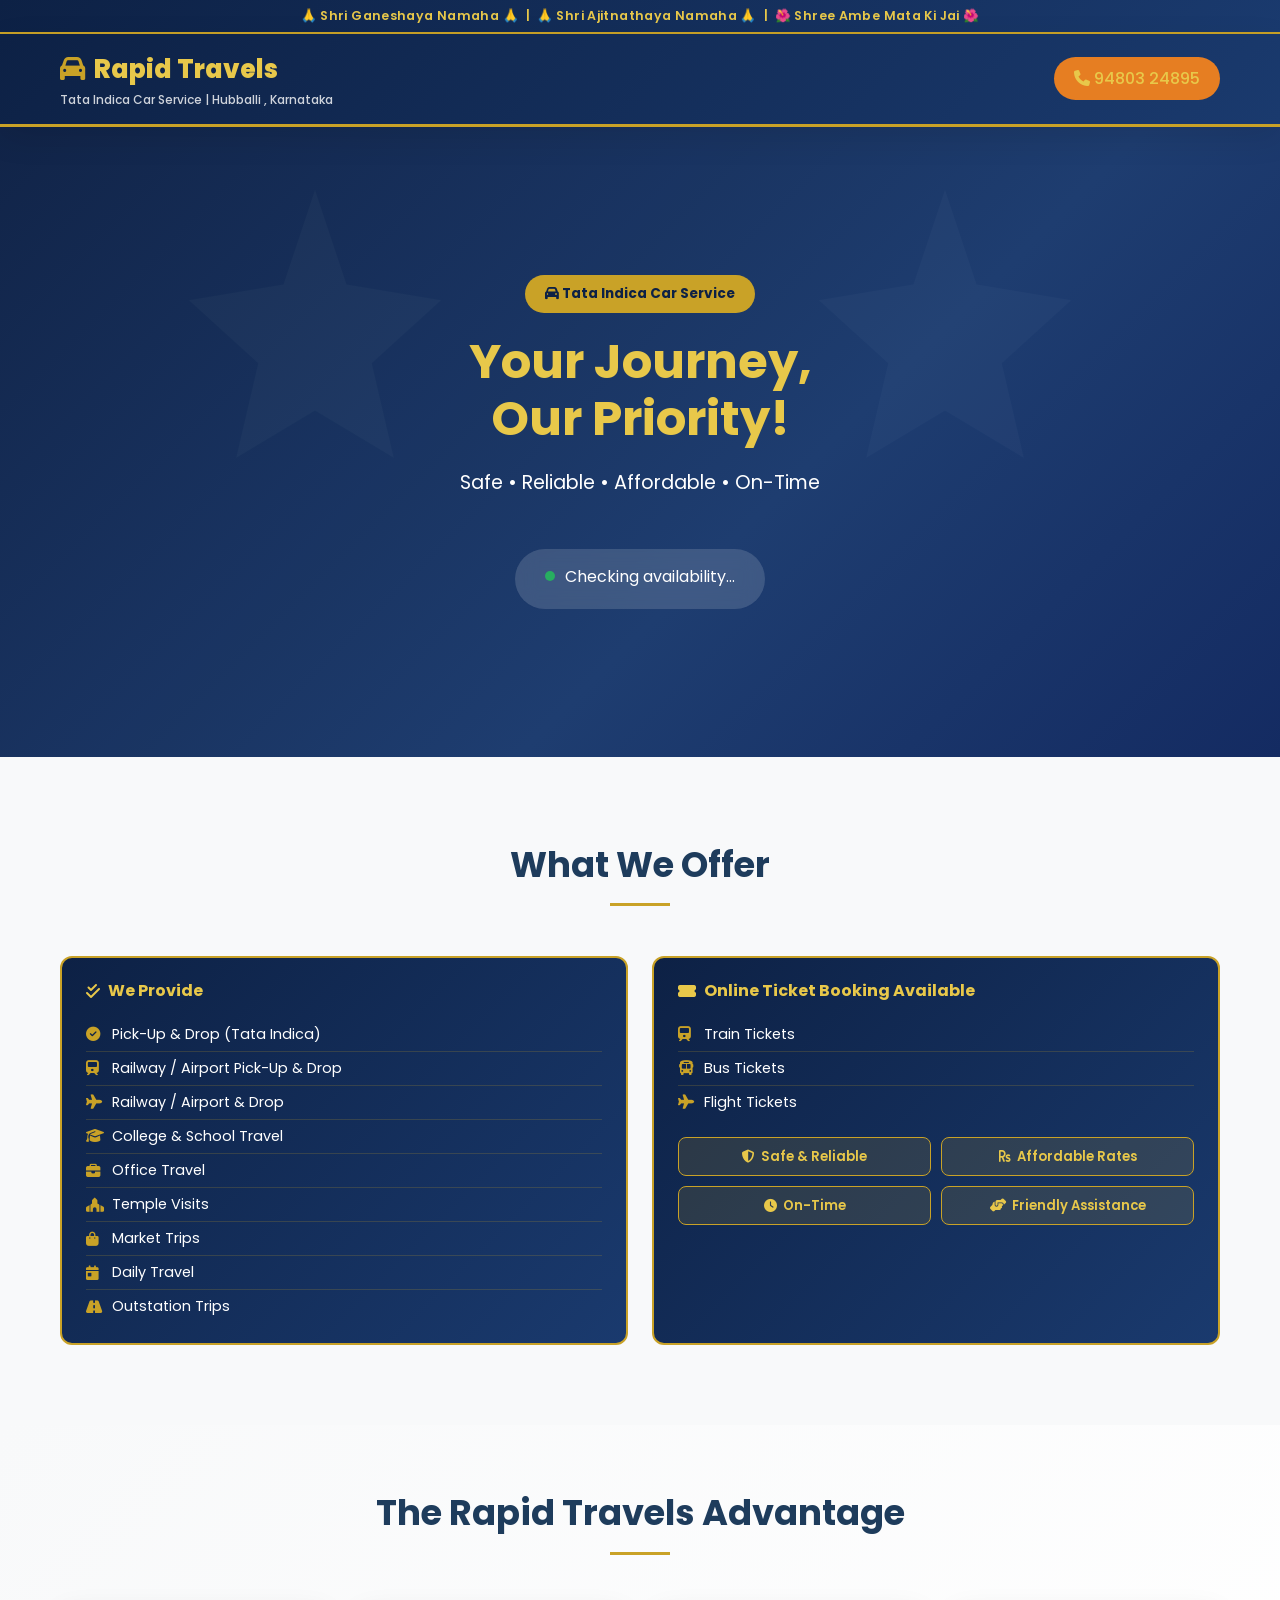
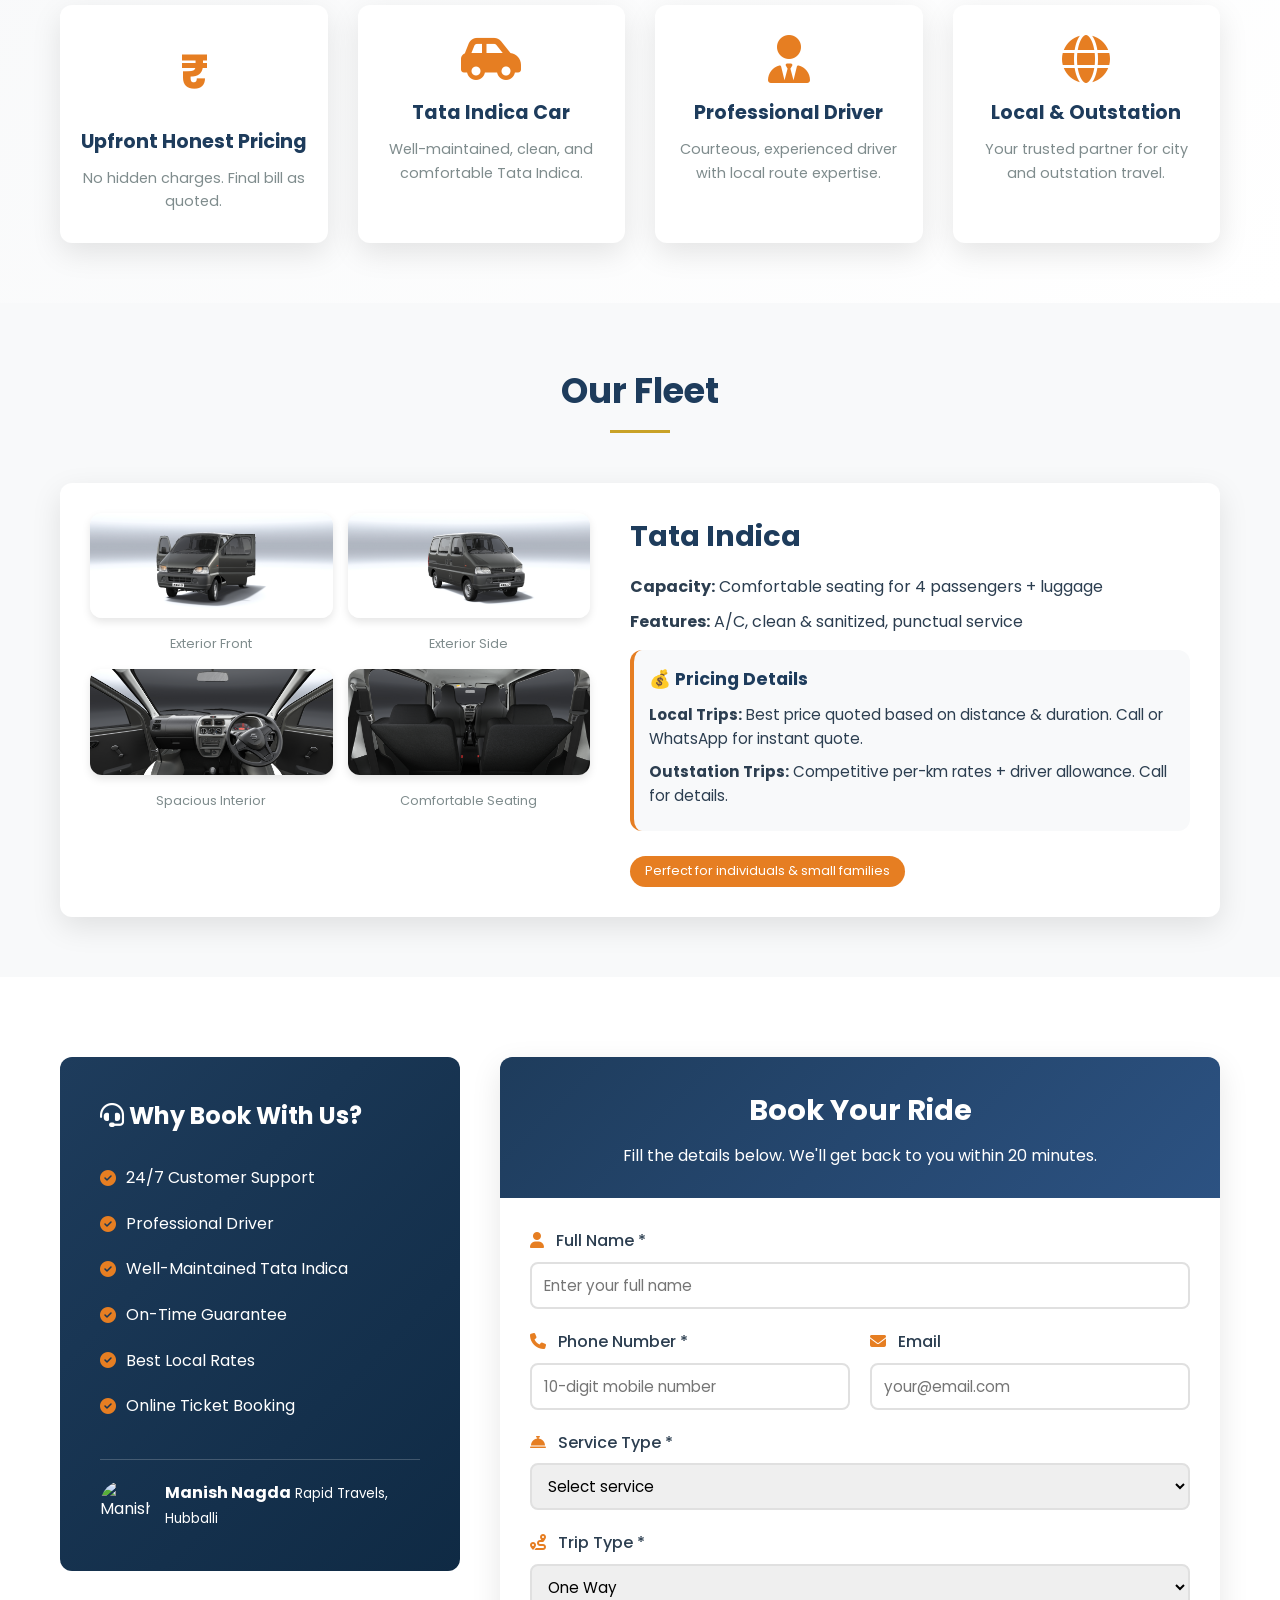
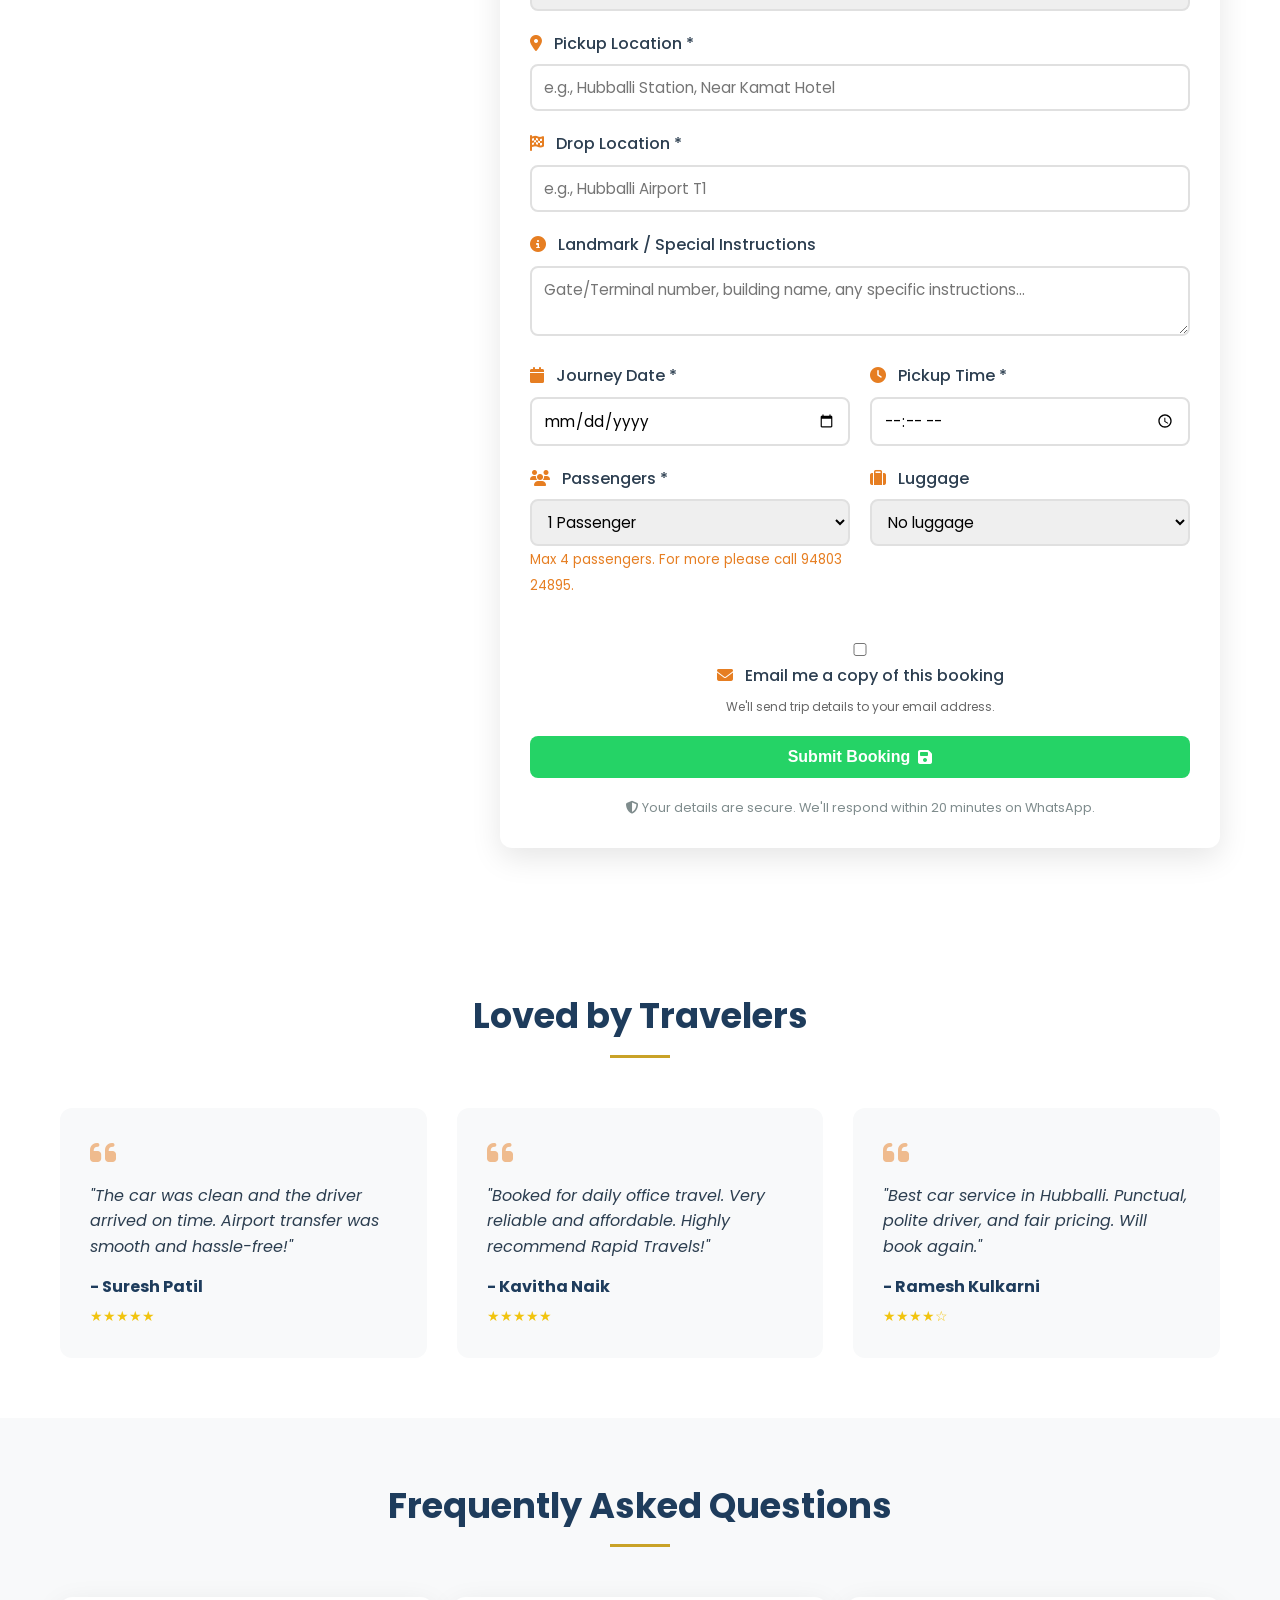
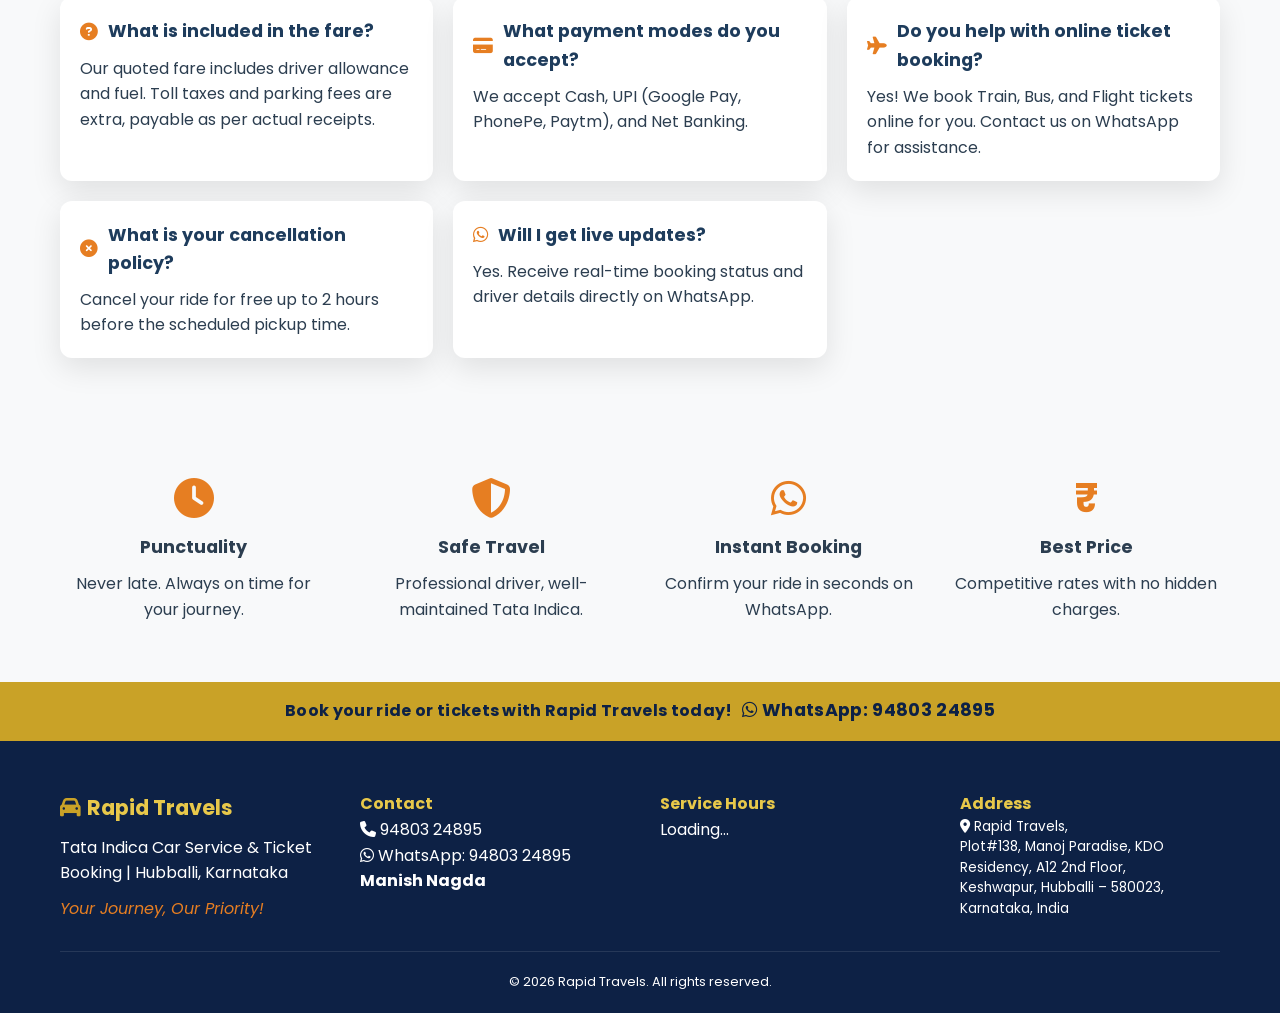
==== index.html @ 3f3bfe45 "Update index.html" ====
<!DOCTYPE html>
<html lang="en">
<head>
    <meta charset="UTF-8">
    <meta name="viewport" content="width=device-width, initial-scale=1.0, user-scalable=yes">
    <title>Rapid Travels | Tata Indica Car Service & Ticket Booking – Hubballi</title>

    <!-- Open Graph / Social Share -->
    <meta property="og:title" content="Rapid Travels | Tata Indica Car Service & Ticket Booking – Hubballi">
    <meta property="og:description" content="Your Journey, Our Priority! Reliable Tata Indica car service for airport, railway, outstation & daily travel in Hubballi, Karnataka.">
    <meta property="og:image" content="Rapid-Travels.jpg">
    <meta property="og:type" content="website">
    <meta name="twitter:card" content="summary_large_image">
    <meta name="twitter:title" content="Rapid Travels | Tata Indica Car Service – Hubballi">
    <meta name="twitter:description" content="Your Journey, Our Priority! Reliable Tata Indica car service in Hubballi.">

    <link rel="icon" type="image/x-icon" href="favicon.ico">
    <link rel="stylesheet" href="style.css">
    <link href="https://fonts.googleapis.com/css2?family=Poppins:wght@300;400;500;600;700;800&display=swap" rel="stylesheet">
    <link rel="stylesheet" href="https://cdnjs.cloudflare.com/ajax/libs/font-awesome/6.4.0/css/all.min.css">

    <style>
        /* ── Rapid Travels brand overrides ── */
        :root {
            --gold: #c9a227;
            --gold-light: #e8c84a;
            --navy: #0d2145;
            --navy-mid: #1a3a6e;
            --white: #ffffff;
        }

        /* Blessing banner */
        .blessing-banner {
            background: linear-gradient(135deg, var(--navy) 0%, var(--navy-mid) 100%);
            color: var(--gold-light);
            text-align: center;
            padding: 6px 12px;
            font-size: 0.78rem;
            font-weight: 600;
            letter-spacing: 0.03em;
            border-bottom: 2px solid var(--gold);
        }

        /* Navbar */
        .navbar {
            background: linear-gradient(135deg, var(--navy) 0%, var(--navy-mid) 100%);
            border-bottom: 3px solid var(--gold);
        }
        .nav-brand h1 { color: var(--gold-light); font-size: 1.6rem; font-weight: 800; }
        .nav-brand .tagline { color: rgba(255,255,255,0.8); font-size: 0.75rem; }
        .nav-phone { color: var(--gold-light) !important; }

        /* Hero */
        .hero { background: linear-gradient(135deg, var(--navy) 0%, var(--navy-mid) 60%, #102860 100%); }
        .hero h1 { color: var(--gold-light); }
        .hero-badge { background: var(--gold); color: var(--navy); font-weight: 700; }

        /* Section titles */
        .section-title::after { background: var(--gold); }

        /* Services two-column info box */
        .services-info-box {
            display: grid;
            grid-template-columns: 1fr 1fr;
            gap: 24px;
            margin-top: 24px;
        }
        @media (max-width: 640px) { .services-info-box { grid-template-columns: 1fr; } }

        .info-panel {
            background: linear-gradient(135deg, var(--navy) 0%, var(--navy-mid) 100%);
            border: 2px solid var(--gold);
            border-radius: 12px;
            padding: 20px 24px;
            color: var(--white);
        }
        .info-panel h3 {
            color: var(--gold-light);
            font-size: 1rem;
            font-weight: 700;
            margin-bottom: 14px;
            display: flex;
            align-items: center;
            gap: 8px;
        }
        .info-panel ul { list-style: none; padding: 0; margin: 0; }
        .info-panel ul li {
            display: flex;
            align-items: center;
            gap: 8px;
            padding: 5px 0;
            font-size: 0.9rem;
            border-bottom: 1px solid rgba(201,162,39,0.2);
        }
        .info-panel ul li:last-child { border-bottom: none; }
        .info-panel ul li i { color: var(--gold); width: 18px; flex-shrink: 0; }

        /* Trust badges */
        .trust-badges {
            display: grid;
            grid-template-columns: repeat(2, 1fr);
            gap: 10px;
            margin-top: 14px;
        }
        .trust-badge {
            background: rgba(201,162,39,0.15);
            border: 1px solid var(--gold);
            border-radius: 8px;
            padding: 8px 10px;
            font-size: 0.82rem;
            font-weight: 600;
            color: var(--gold-light);
            text-align: center;
            display: flex;
            align-items: center;
            justify-content: center;
            gap: 6px;
        }

        /* Call-to-action strip */
        .cta-strip {
            background: var(--gold);
            color: var(--navy);
            text-align: center;
            padding: 14px 20px;
            font-size: 1rem;
            font-weight: 700;
            letter-spacing: 0.02em;
        }
        .cta-strip a { color: var(--navy); text-decoration: none; font-size: 1.1rem; }

        /* Footer brand */
        .footer { background: var(--navy); border-top: 3px solid var(--gold); }
        .footer-brand h3, .footer-contact h4, .footer-hours h4, .footer-address h4 { color: var(--gold-light); }
    </style>
</head>
<body>

<div id="loadingOverlay" class="loading-overlay"><div class="spinner"></div><p>Loading...</p></div>

<!-- Blessing Banner -->
<div class="blessing-banner">
    🙏 Shri Ganeshaya Namaha 🙏 &nbsp;|&nbsp; 🙏 Shri Ajitnathaya Namaha 🙏 &nbsp;|&nbsp; 🌺 Shree Ambe Mata Ki Jai 🌺
</div>

<nav class="navbar">
    <div class="container">
        <div class="nav-brand">
            <h1><i class="fas fa-car" style="color:var(--gold);margin-right:8px;"></i>Rapid Travels</h1>
            <span class="tagline">Tata Indica Car Service | Hubballi , Karnataka</span>
        </div>
        <div class="nav-contact">
            <a href="tel:+919480324895" class="nav-phone"><i class="fas fa-phone"></i> 94803 24895</a>
        </div>
    </div>
</nav>

<section class="hero">
    <div class="hero-overlay"></div>
    <div class="container hero-content">
        <div class="hero-badge animate-fade-down"><i class="fas fa-car"></i> Tata Indica Car Service</div>
        <h1 class="animate-fade-up">Your Journey,<br>Our Priority!</h1>
        <p class="animate-fade-up delay-1">Safe &bull; Reliable &bull; Affordable &bull; On-Time</p>
        <div class="status-card animate-fade-up delay-2" id="statusCard">
            <div class="status-indicator"><span class="status-dot" id="statusDot"></span><span id="statusText">Checking availability...</span></div>
            <div id="hoursText" class="hours-text"></div>
        </div>
    </div>
</section>

<!-- Services & Online Ticket Booking -->
<section class="services">
    <div class="container">
        <h2 class="section-title">What We Offer</h2>
        <div class="services-info-box">

            <!-- Left: We Provide -->
            <div class="info-panel">
                <h3><i class="fas fa-check-double"></i> We Provide</h3>
                <ul>
                    <li><i class="fas fa-check-circle"></i> Pick-Up &amp; Drop (Tata Indica)</li>
                    <li><i class="fas fa-train"></i> Railway / Airport Pick-Up &amp; Drop</li>
                    <li><i class="fas fa-plane"></i> Railway / Airport &amp; Drop</li>
                    <li><i class="fas fa-graduation-cap"></i> College &amp; School Travel</li>
                    <li><i class="fas fa-briefcase"></i> Office Travel</li>
                    <li><i class="fas fa-place-of-worship"></i> Temple Visits</li>
                    <li><i class="fas fa-shopping-bag"></i> Market Trips</li>
                    <li><i class="fas fa-calendar-day"></i> Daily Travel</li>
                    <li><i class="fas fa-road"></i> Outstation Trips</li>
                </ul>
            </div>

            <!-- Right: Online Ticket Booking + Trust Badges -->
            <div class="info-panel">
                <h3><i class="fas fa-ticket-alt"></i> Online Ticket Booking Available</h3>
                <ul>
                    <li><i class="fas fa-train"></i> Train Tickets</li>
                    <li><i class="fas fa-bus"></i> Bus Tickets</li>
                    <li><i class="fas fa-plane"></i> Flight Tickets</li>
                </ul>
                <div class="trust-badges" style="margin-top:18px;">
                    <div class="trust-badge"><i class="fas fa-shield-alt"></i> Safe &amp; Reliable</div>
                    <div class="trust-badge"><i class="fas fa-rupee-sign"></i> Affordable Rates</div>
                    <div class="trust-badge"><i class="fas fa-clock"></i> On-Time</div>
                    <div class="trust-badge"><i class="fas fa-hands-helping"></i> Friendly Assistance</div>
                </div>
            </div>

        </div>
    </div>
</section>

<!-- The Rapid Travels Advantage -->
<section class="advantage">
    <div class="container">
        <h2 class="section-title">The Rapid Travels Advantage</h2>
        <div class="advantage-grid">
            <div class="advantage-card">
                <div class="rupee-symbol">₹</div>
                <h3>Upfront Honest Pricing</h3>
                <p>No hidden charges. Final bill as quoted.</p>
            </div>
            <div class="advantage-card">
                <i class="fas fa-car-side"></i>
                <h3>Tata Indica Car</h3>
                <p>Well-maintained, clean, and comfortable Tata Indica.</p>
            </div>
            <div class="advantage-card">
                <i class="fas fa-user-tie"></i>
                <h3>Professional Driver</h3>
                <p>Courteous, experienced driver with local route expertise.</p>
            </div>
            <div class="advantage-card">
                <i class="fas fa-globe"></i>
                <h3>Local &amp; Outstation</h3>
                <p>Your trusted partner for city and outstation travel.</p>
            </div>
        </div>
    </div>
</section>

<!-- Fleet Section -->
<section class="fleet">
    <div class="container">
        <h2 class="section-title">Our Fleet</h2>
        <div class="fleet-card">
            <div class="fleet-gallery">
                <div class="gallery-item"><img src="assets/images/exterior.jpeg" alt="Tata Indica Exterior Front" loading="lazy"><p class="image-caption">Exterior Front</p></div>
                <div class="gallery-item"><img src="assets/images/exterior-1.jpeg" alt="Tata Indica Exterior Side" loading="lazy"><p class="image-caption">Exterior Side</p></div>
                <div class="gallery-item"><img src="assets/images/interior.jpeg" alt="Spacious Interior" loading="lazy"><p class="image-caption">Spacious Interior</p></div>
                <div class="gallery-item"><img src="assets/images/interior-1.jpeg" alt="Comfortable Seating" loading="lazy"><p class="image-caption">Comfortable Seating</p></div>
            </div>
            <div class="fleet-details">
                <h3>Tata Indica</h3>
                <p><strong>Capacity:</strong> Comfortable seating for 4 passengers + luggage</p>
                <p><strong>Features:</strong> A/C, clean &amp; sanitized, punctual service</p>
                <div class="pricing-box">
                    <h4>💰 Pricing Details</h4>
                    <p><strong>Local Trips:</strong> Best price quoted based on distance &amp; duration. Call or WhatsApp for instant quote.</p>
                    <p><strong>Outstation Trips:</strong> Competitive per-km rates + driver allowance. Call for details.</p>
                </div>
                <div class="fleet-badge">Perfect for individuals &amp; small families</div>
            </div>
        </div>
    </div>
</section>

<!-- Booking Section -->
<section class="booking" id="booking">
    <div class="container">
        <div class="booking-wrapper">
            <!-- LEFT COLUMN: Info Card -->
            <div class="booking-info">
                <div class="info-card">
                    <h3><i class="fas fa-headset"></i> Why Book With Us?</h3>
                    <ul>
                        <li><i class="fas fa-check-circle"></i> 24/7 Customer Support</li>
                        <li><i class="fas fa-check-circle"></i> Professional Driver</li>
                        <li><i class="fas fa-check-circle"></i> Well-Maintained Tata Indica</li>
                        <li><i class="fas fa-check-circle"></i> On-Time Guarantee</li>
                        <li><i class="fas fa-check-circle"></i> Best Local Rates</li>
                        <li><i class="fas fa-check-circle"></i> Online Ticket Booking</li>
                    </ul>
                    <div class="ceo-info">
                        <img src="https://ui-avatars.com/api/?background=0d2145&color=c9a227&name=Manish+Nagda" alt="Manish Nagda" class="ceo-avatar">
                        <div>
                            <strong>Manish Nagda</strong>
                            <small>Rapid Travels, Hubballi</small>
                        </div>
                    </div>
                </div>
            </div>

            <!-- RIGHT COLUMN: Booking Form -->
            <div class="booking-form-container">
                <div class="form-header">
                    <h2>Book Your Ride</h2>
                    <p>Fill the details below. We'll get back to you within 20 minutes.</p>
                </div>
                <form id="bookingForm" class="booking-form">
                    <div style="display:none;"><label for="website">Website</label><input type="text" id="website" name="website" value=""></div>

                    <div class="form-group"><label><i class="fas fa-user"></i> Full Name *</label><input type="text" id="fullName" required placeholder="Enter your full name"></div>
                    <div class="form-row">
                        <div class="form-group"><label><i class="fas fa-phone"></i> Phone Number *</label><input type="tel" id="phone" required placeholder="10-digit mobile number" pattern="[0-9]{10}"></div>
                        <div class="form-group"><label><i class="fas fa-envelope"></i> Email</label><input type="email" id="email" placeholder="your@email.com"></div>
                    </div>
                    <div class="form-group"><label><i class="fas fa-concierge-bell"></i> Service Type *</label>
                        <select id="serviceType" required>
                            <option value="">Select service</option>
                            <option value="Pick-Up & Drop">Pick-Up &amp; Drop</option>
                            <option value="Railway/Airport Pick-Up & Drop">Railway / Airport Pick-Up &amp; Drop</option>
                            <option value="College & School Travel">College &amp; School Travel</option>
                            <option value="Office Travel">Office Travel</option>
                            <option value="Temple Visit">Temple Visit</option>
                            <option value="Market Trip">Market Trip</option>
                            <option value="Daily Travel">Daily Travel</option>
                            <option value="Outstation Trip">Outstation Trip</option>
                            <option value="Train Ticket Booking">Train Ticket Booking</option>
                            <option value="Bus Ticket Booking">Bus Ticket Booking</option>
                            <option value="Flight Ticket Booking">Flight Ticket Booking</option>
                        </select>
                    </div>
                    <div class="form-group"><label><i class="fas fa-route"></i> Trip Type *</label>
                        <select id="tripType" required>
                            <option value="oneway">One Way</option>
                            <option value="roundtrip">Round Trip (Return)</option>
                            <option value="multistop">Multi-Stop / Break Journey</option>
                        </select>
                    </div>
                    <div class="form-group"><label><i class="fas fa-map-marker-alt"></i> Pickup Location *</label><input type="text" id="pickup" required placeholder="e.g., Hubballi Station, Near Kamat Hotel"></div>
                    <div class="form-group"><label><i class="fas fa-flag-checkered"></i> <span id="dropLabel">Drop Location *</span></label><input type="text" id="drop" required placeholder="e.g., Hubballi Airport T1"></div>
                    <div id="roundTripFields" style="display:none;">
                        <div class="form-row">
                            <div class="form-group"><label><i class="fas fa-calendar-alt"></i> Return Date *</label><input type="date" id="returnDate"></div>
                            <div class="form-group"><label><i class="fas fa-clock"></i> Return Pickup Time *</label><input type="time" id="returnTime"></div>
                        </div>
                        <div class="form-group"><label><i class="fas fa-map-marker-alt"></i> Return Drop Location (if different)</label><input type="text" id="returnDrop" placeholder="Leave blank if same as original pickup"></div>
                    </div>
                    <div id="multiStopFields" style="display:none;">
                        <div id="stopsContainer">
                            <div class="stop-entry">
                                <div class="form-row">
                                    <div class="form-group"><label>Stop 1 Location</label><input type="text" class="stop-location" placeholder="e.g., Dharwad"></div>
                                    <div class="form-group"><label>Halt (minutes)</label><input type="number" class="stop-halt" placeholder="30" min="0" step="10"></div>
                                </div>
                            </div>
                        </div>
                        <button type="button" id="addStopBtn" class="add-stop-btn"><i class="fas fa-plus"></i> Add another stop (max 3)</button>
                        <small class="form-note">You can add up to 3 intermediate stops.</small>
                    </div>
                    <div class="form-group"><label><i class="fas fa-info-circle"></i> Landmark / Special Instructions</label><textarea id="landmark" rows="2" placeholder="Gate/Terminal number, building name, any specific instructions..."></textarea></div>
                    <div class="form-row">
                        <div class="form-group"><label><i class="fas fa-calendar"></i> Journey Date *</label><input type="date" id="journeyDate" required></div>
                        <div class="form-group"><label><i class="fas fa-clock"></i> Pickup Time *</label><input type="time" id="pickupTime" required></div>
                    </div>
                    <div class="form-row">
                        <div class="form-group">
                            <label><i class="fas fa-users"></i> Passengers *</label>
                            <select id="passengers" required>
                                <option value="1">1 Passenger</option>
                                <option value="2">2 Passengers</option>
                                <option value="3">3 Passengers</option>
                                <option value="4">4 Passengers</option>
                            </select>
                            <small style="color:#e67e22;">Max 4 passengers. For more please call 94803 24895.</small>
                        </div>
                        <div class="form-group">
                            <label><i class="fas fa-suitcase"></i> Luggage</label>
                            <select id="luggage">
                                <option value="None">No luggage</option>
                                <option value="1-2 small bags">1-2 small bags</option>
                                <option value="3-4 bags">3-4 bags</option>
                                <option value="Heavy luggage">Heavy luggage (inform)</option>
                            </select>
                        </div>
                    </div>
                    <div class="form-group checkbox-group">
                        <label class="checkbox-label"><input type="checkbox" id="emailCopy"> <span><i class="fas fa-envelope"></i> Email me a copy of this booking</span></label>
                        <small>We'll send trip details to your email address.</small>
                    </div>
                    <button type="submit" class="submit-btn" id="submitBtn"><span class="btn-text">Submit Booking</span><i class="fas fa-save"></i></button>
                    <p class="form-note"><i class="fas fa-shield-alt"></i> Your details are secure. We'll respond within 20 minutes on WhatsApp.</p>
                </form>
            </div>
        </div>
    </div>
</section>

<section class="testimonials">
    <div class="container">
        <h2 class="section-title">Loved by Travelers</h2>
        <div class="testimonials-grid">
            <div class="testimonial-card"><i class="fas fa-quote-left"></i><p>"The car was clean and the driver arrived on time. Airport transfer was smooth and hassle-free!"</p><h4>- Suresh Patil</h4><div class="rating">★★★★★</div></div>
            <div class="testimonial-card"><i class="fas fa-quote-left"></i><p>"Booked for daily office travel. Very reliable and affordable. Highly recommend Rapid Travels!"</p><h4>- Kavitha Naik</h4><div class="rating">★★★★★</div></div>
            <div class="testimonial-card"><i class="fas fa-quote-left"></i><p>"Best car service in Hubballi. Punctual, polite driver, and fair pricing. Will book again."</p><h4>- Ramesh Kulkarni</h4><div class="rating">★★★★☆</div></div>
        </div>
    </div>
</section>

<section class="faq">
    <div class="container">
        <h2 class="section-title">Frequently Asked Questions</h2>
        <div class="faq-grid">
            <div class="faq-item"><h3><i class="fas fa-question-circle"></i> What is included in the fare?</h3><p>Our quoted fare includes driver allowance and fuel. Toll taxes and parking fees are extra, payable as per actual receipts.</p></div>
            <div class="faq-item"><h3><i class="fas fa-credit-card"></i> What payment modes do you accept?</h3><p>We accept Cash, UPI (Google Pay, PhonePe, Paytm), and Net Banking.</p></div>
            <div class="faq-item"><h3><i class="fas fa-plane"></i> Do you help with online ticket booking?</h3><p>Yes! We book Train, Bus, and Flight tickets online for you. Contact us on WhatsApp for assistance.</p></div>
            <div class="faq-item"><h3><i class="fas fa-times-circle"></i> What is your cancellation policy?</h3><p>Cancel your ride for free up to 2 hours before the scheduled pickup time.</p></div>
            <div class="faq-item"><h3><i class="fab fa-whatsapp"></i> Will I get live updates?</h3><p>Yes. Receive real-time booking status and driver details directly on WhatsApp.</p></div>
        </div>
    </div>
</section>

<section class="features">
    <div class="container">
        <div class="features-grid">
            <div class="feature"><i class="fas fa-clock"></i><h3>Punctuality</h3><p>Never late. Always on time for your journey.</p></div>
            <div class="feature"><i class="fas fa-shield-alt"></i><h3>Safe Travel</h3><p>Professional driver, well-maintained Tata Indica.</p></div>
            <div class="feature"><i class="fab fa-whatsapp"></i><h3>Instant Booking</h3><p>Confirm your ride in seconds on WhatsApp.</p></div>
            <div class="feature"><div class="rupee-symbol-small">₹</div><h3>Best Price</h3><p>Competitive rates with no hidden charges.</p></div>
        </div>
    </div>
</section>

<!-- CTA Strip -->
<div class="cta-strip">
    Book your ride or tickets with Rapid Travels today! &nbsp;
    <a href="https://wa.me/919480324895?text=Hello%20Rapid%20Travels!%20I%20want%20to%20book%20a%20ride." target="_blank">
        <i class="fab fa-whatsapp"></i> WhatsApp: 94803 24895
    </a>
</div>

<footer class="footer">
    <div class="container">
        <div class="footer-content">
            <div class="footer-brand">
                <h3><i class="fas fa-car" style="color:var(--gold);margin-right:6px;"></i>Rapid Travels</h3>
                <p>Tata Indica Car Service & Ticket Booking | Hubballi, Karnataka</p>
                <p class="commitment">Your Journey, Our Priority!</p>
            </div>
            <div class="footer-contact">
                <h4>Contact</h4>
                <p><i class="fas fa-phone"></i> <a href="tel:+919480324895">94803 24895</a></p>
                <p><i class="fab fa-whatsapp"></i> <a href="https://wa.me/919480324895" target="_blank">WhatsApp: 94803 24895</a></p>
                <p><strong>Manish Nagda</strong></p>
            </div>
            <div class="footer-hours"><h4>Service Hours</h4><p id="footerHours">Loading...</p></div>
            <div class="footer-address">
                <h4>Address</h4>
                <p><i class="fas fa-map-marker-alt"></i> Rapid Travels,<br>Plot#138, Manoj Paradise, KDO Residency, A12 2nd Floor,<br>Keshwapur, Hubballi – 580023,<br>Karnataka, India</p>
            </div>
        </div>
        <div class="footer-bottom"><p>&copy; 2026 Rapid Travels. All rights reserved.</p></div>
    </div>
</footer>

<div id="toast" class="toast"></div>

<script src="script.js"></script>
<script>
    document.querySelectorAll('.gallery-item img').forEach(img => {
        img.style.cursor = 'pointer';
        img.addEventListener('click', () => window.open(img.src, '_blank'));
    });
</script>

<script>
    document.addEventListener('contextmenu', function(e) {
        e.preventDefault();
        showToast("Right-click is disabled. Please use the WhatsApp button to contact us.", "error");
        return false;
    });
    document.addEventListener('keydown', function(e) {
        if (e.key === 'F12') { e.preventDefault(); showToast("Developer tools are disabled.", "error"); return false; }
        if ((e.ctrlKey && e.shiftKey && e.key === 'I') || (e.metaKey && e.altKey && e.key === 'I')) { e.preventDefault(); showToast("Developer tools are disabled.", "error"); return false; }
        if ((e.ctrlKey && e.key === 'u') || (e.metaKey && e.key === 'u')) { e.preventDefault(); showToast("View source is disabled.", "error"); return false; }
        if ((e.ctrlKey && e.key === 's') || (e.metaKey && e.key === 's')) { e.preventDefault(); showToast("Saving the page is not allowed.", "error"); return false; }
    });
</script>
</body>
</html>
---- style.css ----
* { margin:0; padding:0; box-sizing:border-box; }
:root { --primary:#1e3c5c; --primary-dark:#0f2a44; --primary-light:#2c5282; --accent:#e67e22; --accent-dark:#d35400; --success:#27ae60; --danger:#e74c3c; --text-dark:#2c3e50; --text-light:#7f8c8d; --bg-light:#f8f9fa; --white:#fff; --shadow:0 10px 30px rgba(0,0,0,0.1); --shadow-hover:0 20px 40px rgba(0,0,0,0.15); --border-radius:12px; }
body { font-family:'Poppins',sans-serif; color:var(--text-dark); line-height:1.6; overflow-x:hidden; user-select:none; -webkit-user-select:none; }
.loading-overlay { position:fixed; top:0; left:0; width:100%; height:100%; background:var(--primary); display:flex; flex-direction:column; justify-content:center; align-items:center; z-index:9999; transition:opacity 0.5s ease; }
.spinner { width:50px; height:50px; border:4px solid rgba(255,255,255,0.3); border-top-color:var(--accent); border-radius:50%; animation:spin 1s linear infinite; }
@keyframes spin { to { transform:rotate(360deg); } }
.loading-overlay p { color:white; margin-top:20px; font-size:1.1rem; }
@keyframes fadeDown { from { opacity:0; transform:translateY(-30px); } to { opacity:1; transform:translateY(0); } }
@keyframes fadeUp { from { opacity:0; transform:translateY(30px); } to { opacity:1; transform:translateY(0); } }
@keyframes slideIn { from { opacity:0; transform:translateX(-30px); } to { opacity:1; transform:translateX(0); } }
@keyframes pulse { 0%,100% { transform:scale(1); opacity:1; } 50% { transform:scale(1.2); opacity:0.7; } }
.animate-fade-down { animation:fadeDown 0.6s ease forwards; }
.animate-fade-up { animation:fadeUp 0.6s ease forwards; opacity:0; }
.delay-1 { animation-delay:0.2s; }
.delay-2 { animation-delay:0.4s; }
.container { max-width:1200px; margin:0 auto; padding:0 20px; }
.navbar { background:var(--white); box-shadow:var(--shadow); position:sticky; top:0; z-index:1000; backdrop-filter:blur(10px); background:rgba(255,255,255,0.95); }
.navbar .container { display:flex; justify-content:space-between; align-items:center; padding:15px 20px; }
.nav-brand h1 { font-size:1.3rem; color:var(--primary); font-weight:700; }
.tagline { font-size:0.7rem; color:var(--accent); font-weight:500; display:block; }
.nav-phone { background:var(--accent); color:white; padding:10px 20px; border-radius:50px; text-decoration:none; font-weight:500; transition:all 0.3s ease; }
.nav-phone:hover { background:var(--accent-dark); transform:scale(1.05); }
.hero { background:linear-gradient(135deg,var(--primary) 0%,var(--primary-dark) 100%); min-height:70vh; display:flex; align-items:center; position:relative; overflow:hidden; }
.hero-overlay { position:absolute; top:0; left:0; width:100%; height:100%; background:url('data:image/svg+xml,<svg xmlns="http://www.w3.org/2000/svg" viewBox="0 0 200 200"><path fill="rgba(255,255,255,0.03)" d="M0 0h200v200H0z"/><path d="M100 20 L110 50 L140 55 L118 75 L125 105 L100 90 L75 105 L82 75 L60 55 L90 50 Z" fill="rgba(255,255,255,0.05)"/></svg>') repeat; opacity:0.5; }
.hero-content { position:relative; z-index:1; color:white; text-align:center; }
.hero-badge { background:rgba(255,255,255,0.2); display:inline-block; padding:8px 20px; border-radius:50px; font-size:0.85rem; margin-bottom:20px; backdrop-filter:blur(10px); }
.hero h1 { font-size:3rem; margin-bottom:20px; line-height:1.2; }
.hero p { font-size:1.2rem; opacity:0.9; margin-bottom:30px; }
.status-card { background:rgba(255,255,255,0.15); backdrop-filter:blur(10px); display:inline-block; padding:15px 30px; border-radius:50px; margin-top:20px; }
.status-indicator { display:flex; align-items:center; gap:10px; }
.status-dot { width:10px; height:10px; border-radius:50%; background:var(--success); animation:pulse 2s infinite; }
.status-dot.closed { background:var(--danger); animation:none; }
.hours-text { font-size:0.8rem; margin-top:5px; opacity:0.8; }
.advantage { padding:60px 0; background:linear-gradient(135deg,#f8f9fa 0%,#fff 100%); }
.advantage-grid { display:grid; grid-template-columns:repeat(4,1fr); gap:30px; margin-top:30px; }
.advantage-card { text-align:center; padding:30px 20px; background:white; border-radius:var(--border-radius); transition:all 0.3s ease; box-shadow:var(--shadow); }
.advantage-card:hover { transform:translateY(-5px); box-shadow:var(--shadow-hover); }
.advantage-card i { font-size:48px; color:var(--accent); margin-bottom:15px; }
.rupee-symbol { font-size:48px; font-weight:bold; color:var(--accent); text-align:center; margin-bottom:15px; }
.advantage-card h3 { font-size:1.2rem; margin-bottom:10px; color:var(--primary); }
.advantage-card p { font-size:0.9rem; color:var(--text-light); }
.services { padding:80px 0; background:var(--bg-light); }
.section-title { text-align:center; font-size:2.2rem; margin-bottom:50px; color:var(--primary); position:relative; }
.section-title::after { content:''; display:block; width:60px; height:3px; background:var(--accent); margin:10px auto 0; }
.services-grid { display:grid; grid-template-columns:repeat(auto-fit,minmax(280px,1fr)); gap:30px; }
.service-card { background:var(--white); padding:40px 30px; border-radius:var(--border-radius); text-align:center; transition:all 0.3s ease; box-shadow:var(--shadow); }
.service-card:hover { transform:translateY(-10px); box-shadow:var(--shadow-hover); }
.service-icon { width:70px; height:70px; background:linear-gradient(135deg,var(--primary),var(--primary-light)); border-radius:50%; display:flex; align-items:center; justify-content:center; margin:0 auto 20px; }
.service-icon i { font-size:30px; color:white; }
.service-card h3 { font-size:1.3rem; margin-bottom:10px; color:var(--primary); }
.fleet { padding:60px 0; background:var(--bg-light); }
.fleet-card { display:flex; gap:40px; background:white; border-radius:var(--border-radius); padding:30px; box-shadow:var(--shadow); align-items:flex-start; flex-wrap:wrap; }
.fleet-gallery { display:grid; grid-template-columns:repeat(2,1fr); gap:15px; flex:1; max-width:500px; }
.gallery-item { text-align:center; }
.gallery-item img { width:100%; height:auto; border-radius:12px; box-shadow:0 4px 8px rgba(0,0,0,0.1); transition:transform 0.3s ease; cursor:pointer; }
.gallery-item img:hover { transform:scale(1.02); }
.image-caption { font-size:0.8rem; color:var(--text-light); margin-top:8px; }
.fleet-details { flex:1; }
.fleet-details h3 { font-size:1.8rem; color:var(--primary); margin-bottom:15px; }
.fleet-details p { margin-bottom:10px; font-size:1rem; }
.pricing-box { background:var(--bg-light); padding:15px; border-radius:var(--border-radius); margin:15px 0; border-left:4px solid var(--accent); }
.pricing-box h4 { color:var(--primary); margin-bottom:10px; font-size:1.1rem; }
.pricing-box p { margin-bottom:8px; font-size:0.95rem; }
.breakup { background:white; padding:10px; border-radius:8px; margin-top:10px; font-size:0.9rem; line-height:1.5; }
.fleet-badge { display:inline-block; background:var(--accent); color:white; padding:5px 15px; border-radius:20px; font-size:0.8rem; margin-top:10px; }
.booking { padding:80px 0; }
.booking-wrapper { display:grid; grid-template-columns:1fr 1.8fr; gap:40px; }
.booking-info { animation:slideIn 0.6s ease; }
.info-card { background:linear-gradient(135deg,var(--primary),var(--primary-dark)); color:white; padding:40px; border-radius:var(--border-radius); position:sticky; top:100px; }
.info-card h3 { font-size:1.5rem; margin-bottom:20px; }
.info-card ul { list-style:none; margin-bottom:30px; }
.info-card ul li { padding:10px 0; display:flex; align-items:center; gap:10px; }
.info-card ul li i { color:var(--accent); }
.ceo-info { display:flex; align-items:center; gap:15px; padding-top:20px; border-top:1px solid rgba(255,255,255,0.2); margin-top:20px; }
.ceo-avatar { width:50px; height:50px; border-radius:50%; }
.booking-form-container { background:var(--white); border-radius:var(--border-radius); box-shadow:var(--shadow); overflow:hidden; }
.form-header { background:linear-gradient(135deg,var(--primary),var(--primary-light)); color:white; padding:30px; text-align:center; }
.form-header h2 { font-size:1.8rem; margin-bottom:10px; }
.booking-form { padding:30px; }
.form-group { margin-bottom:20px; }
.form-group label { display:block; margin-bottom:8px; font-weight:500; color:var(--text-dark); }
.form-group label i { color:var(--accent); margin-right:8px; }
.form-group select, .form-group input, .form-group textarea { width:100%; padding:10px 12px; border:2px solid #e0e0e0; border-radius:8px; font-size:0.95rem; font-family:inherit; transition:all 0.3s ease; }
.form-group input:focus, .form-group select:focus, .form-group textarea:focus { outline:none; border-color:var(--accent); box-shadow:0 0 0 3px rgba(230,126,34,0.1); }
.form-row { display:grid; grid-template-columns:1fr 1fr; gap:20px; }
.checkbox-group { text-align:center; margin:20px 0; }
.checkbox-label { display:inline-flex; align-items:center; gap:8px; cursor:pointer; }
.checkbox-group small { display:block; text-align:center; margin-top:5px; font-size:0.75rem; color:#666; }
.submit-btn { width:100%; padding:12px 15px; background:#25D366; color:white; border:none; border-radius:8px; font-size:1rem; font-weight:600; cursor:pointer; display:flex; align-items:center; justify-content:center; gap:8px; transition:all 0.3s ease; }
.submit-btn:hover { background:#128C7E; transform:translateY(-2px); }
.form-note { text-align:center; font-size:0.8rem; color:var(--text-light); margin-top:20px; }
.add-stop-btn { background:#e0e0e0; border:none; padding:8px 15px; border-radius:6px; cursor:pointer; font-size:0.85rem; margin-top:10px; }
.add-stop-btn:hover { background:#ccc; }
.stop-entry { border-bottom:1px solid #eee; padding-bottom:10px; margin-bottom:10px; }
.remove-stop-btn { background:#e74c3c; color:white; border:none; padding:4px 10px; border-radius:4px; cursor:pointer; font-size:0.7rem; margin-top:5px; }
.testimonials { padding:60px 0; background:white; }
.testimonials-grid { display:grid; grid-template-columns:repeat(auto-fit,minmax(280px,1fr)); gap:30px; margin-top:30px; }
.testimonial-card { background:var(--bg-light); padding:30px; border-radius:var(--border-radius); transition:all 0.3s ease; }
.testimonial-card i { font-size:30px; color:var(--accent); opacity:0.5; margin-bottom:15px; }
.testimonial-card p { font-style:italic; margin-bottom:15px; }
.testimonial-card h4 { color:var(--primary); margin-bottom:5px; }
.rating { color:#f1c40f; font-size:0.9rem; }
.faq { padding:60px 0; background:var(--bg-light); }
.faq-grid { display:grid; grid-template-columns:repeat(auto-fit,minmax(350px,1fr)); gap:20px; margin-top:30px; }
.faq-item { background:white; padding:20px; border-radius:var(--border-radius); box-shadow:var(--shadow); }
.faq-item h3 { font-size:1.1rem; color:var(--primary); margin-bottom:10px; display:flex; align-items:center; gap:10px; }
.faq-item h3 i { color:var(--accent); }
.features { background:var(--bg-light); padding:60px 0; }
.features-grid { display:grid; grid-template-columns:repeat(auto-fit,minmax(200px,1fr)); gap:30px; text-align:center; }
.feature i { font-size:40px; color:var(--accent); margin-bottom:15px; }
.feature h3 { font-size:1.1rem; margin-bottom:10px; }
.rupee-symbol-small { font-size:40px; font-weight:bold; color:var(--accent); margin-bottom:15px; line-height:1; }
.footer { background:var(--primary-dark); color:white; padding:50px 0 20px; }
.footer-content { display:grid; grid-template-columns:repeat(auto-fit,minmax(220px,1fr)); gap:40px; margin-bottom:30px; }
.footer-brand h3 { font-size:1.3rem; margin-bottom:10px; }
.commitment { font-style:italic; color:var(--accent); margin-top:10px; }
.footer-contact a { color:white; text-decoration:none; }
.footer-contact a:hover { color:var(--accent); }
.footer-address p { line-height:1.5; font-size:0.85rem; }
.footer-bottom { text-align:center; padding-top:20px; border-top:1px solid rgba(255,255,255,0.1); font-size:0.8rem; }
.toast { position:fixed; bottom:30px; right:30px; background:#333; color:white; padding:15px 25px; border-radius:8px; z-index:1100; opacity:0; transform:translateX(100%); transition:all 0.3s ease; }
.toast.show { opacity:1; transform:translateX(0); }
.toast.success { background:var(--success); }
.toast.error { background:var(--danger); }
.modal-overlay { position:fixed; top:0; left:0; width:100%; height:100%; background:rgba(0,0,0,0.5); backdrop-filter:blur(5px); display:flex; align-items:center; justify-content:center; z-index:2000; opacity:0; visibility:hidden; transition:all 0.3s ease; }
.modal-overlay.active { opacity:1; visibility:visible; }
.modal { background:white; border-radius:var(--border-radius); max-width:500px; width:90%; max-height:80vh; overflow-y:auto; transform:scale(0.9); transition:all 0.3s ease; }
.modal-overlay.active .modal { transform:scale(1); }
.modal-header { background:linear-gradient(135deg,var(--primary),var(--primary-light)); color:white; padding:20px; display:flex; justify-content:space-between; align-items:center; }
.modal-close { background:none; border:none; color:white; font-size:24px; cursor:pointer; }
.modal-body { padding:20px; }
.booking-summary { background:var(--bg-light); padding:15px; border-radius:8px; margin-bottom:20px; }
.summary-item { display:flex; justify-content:space-between; padding:8px 0; border-bottom:1px solid #eee; }
.modal-actions { display:flex; gap:15px; margin-top:20px; }
.modal-actions button { flex:1; padding:12px; border:none; border-radius:8px; font-weight:600; cursor:pointer; }
.btn-cancel { background:#e0e0e0; color:#333; }
.btn-whatsapp { background:#25D366; color:white; }
.btn-whatsapp:hover { background:#128C7E; }
@media (max-width:768px) { .hero h1 { font-size:2rem; } .booking-wrapper { grid-template-columns:1fr; } .form-row { grid-template-columns:1fr; gap:15px; } .fleet-card { flex-direction:column; } .advantage-grid { grid-template-columns:1fr; gap:20px; } .fleet-gallery { grid-template-columns:1fr; max-width:100%; } }
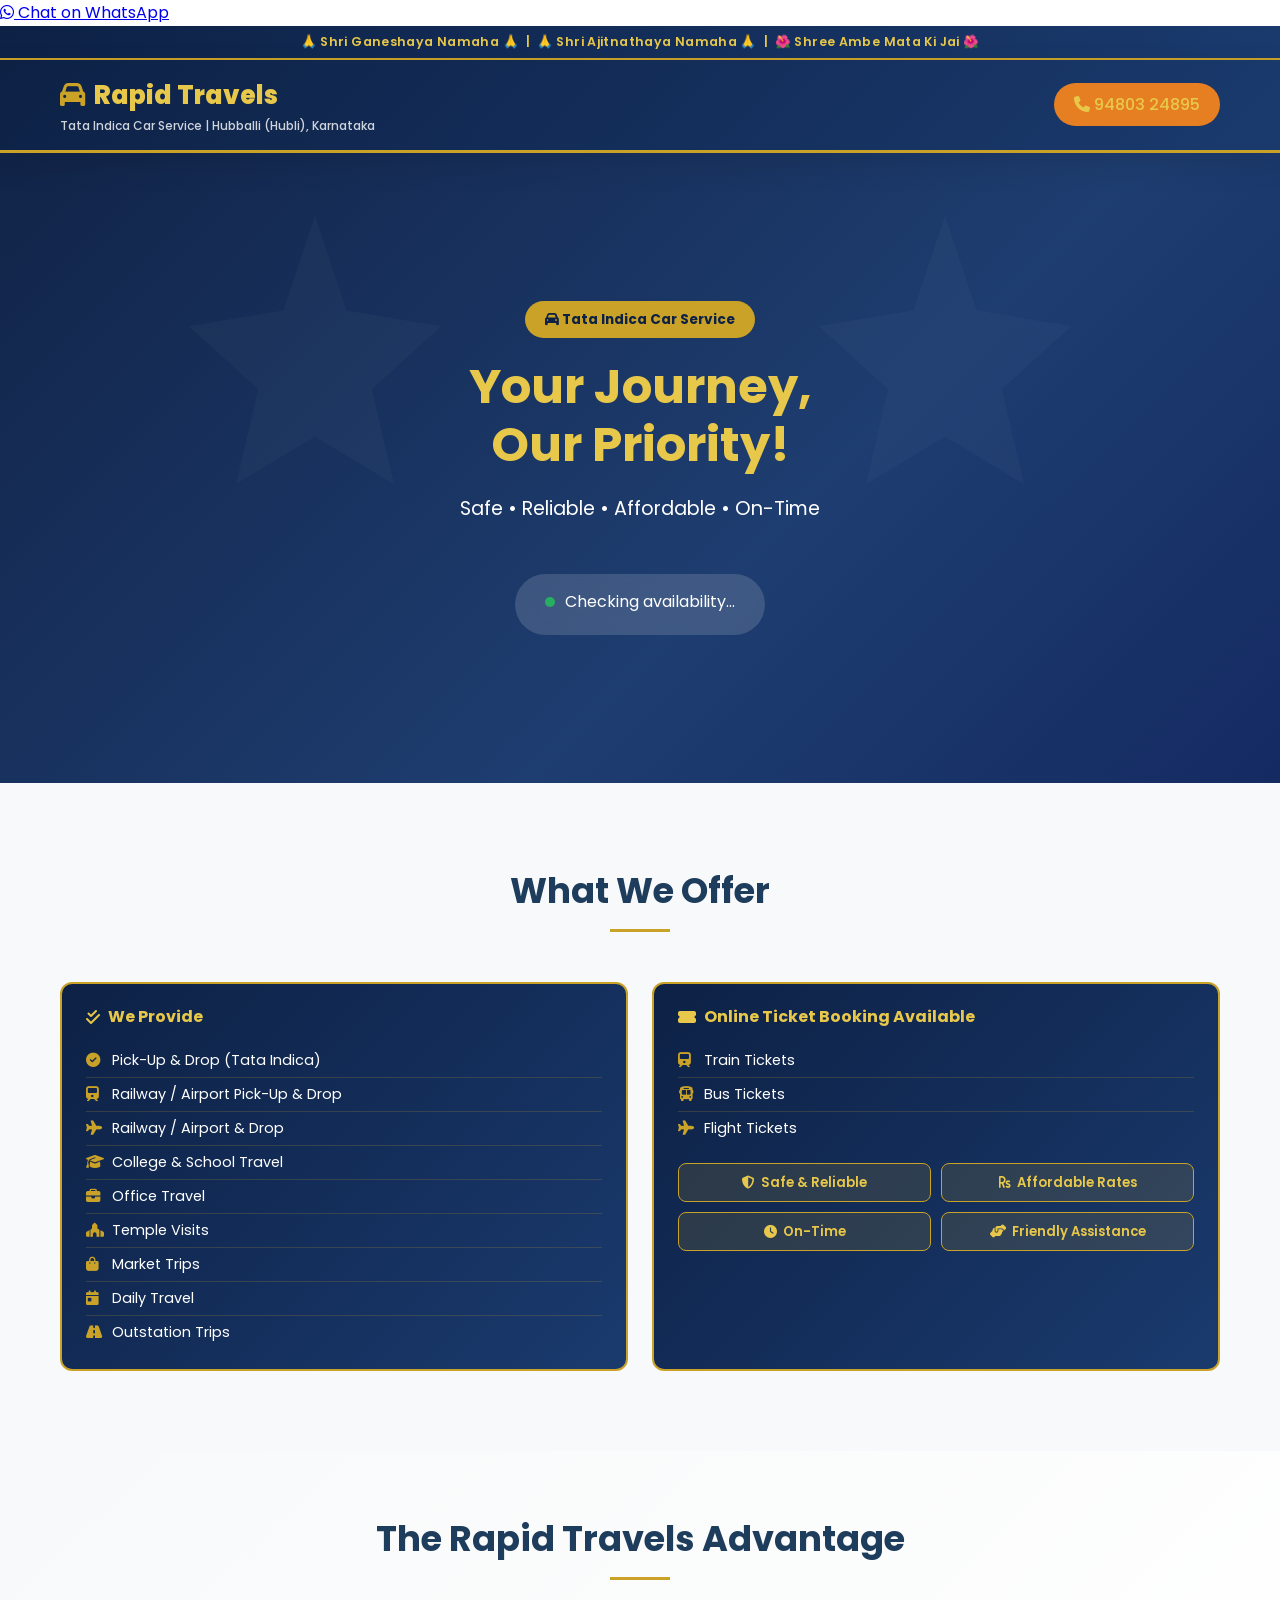
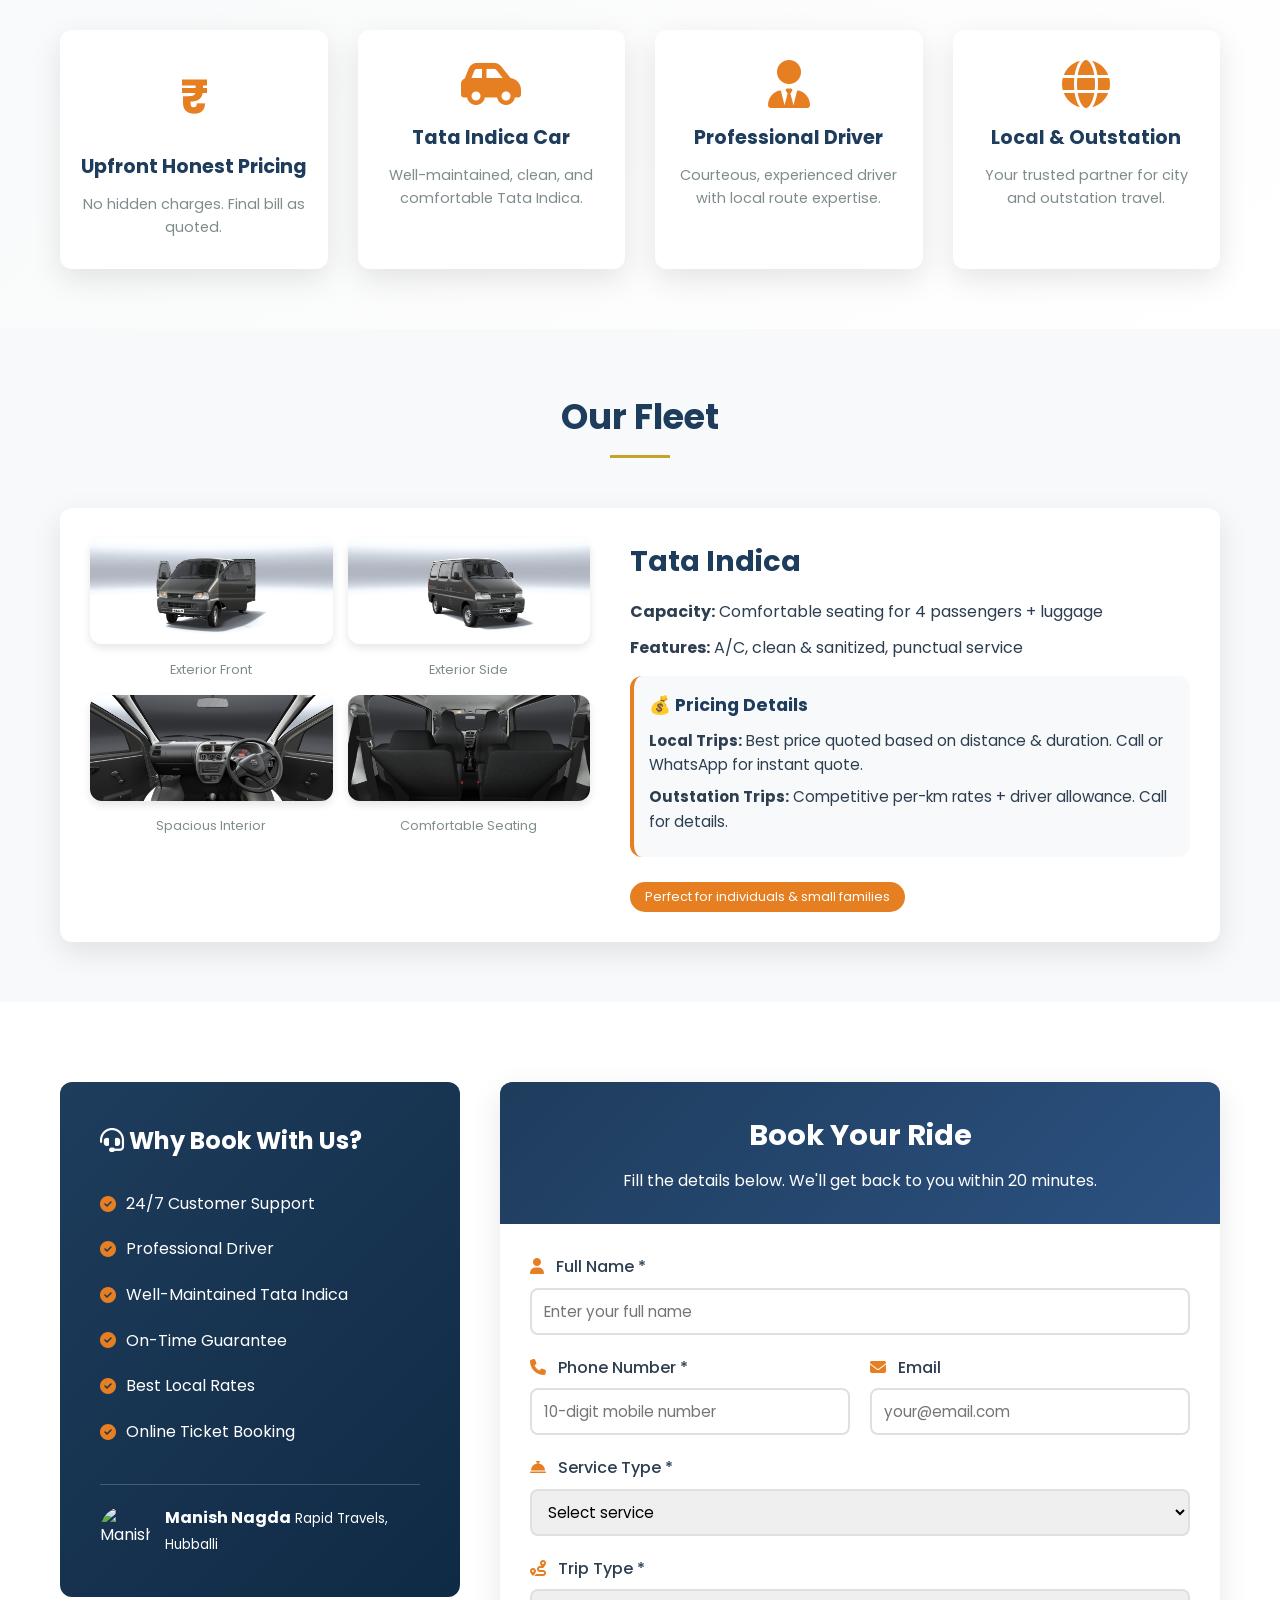
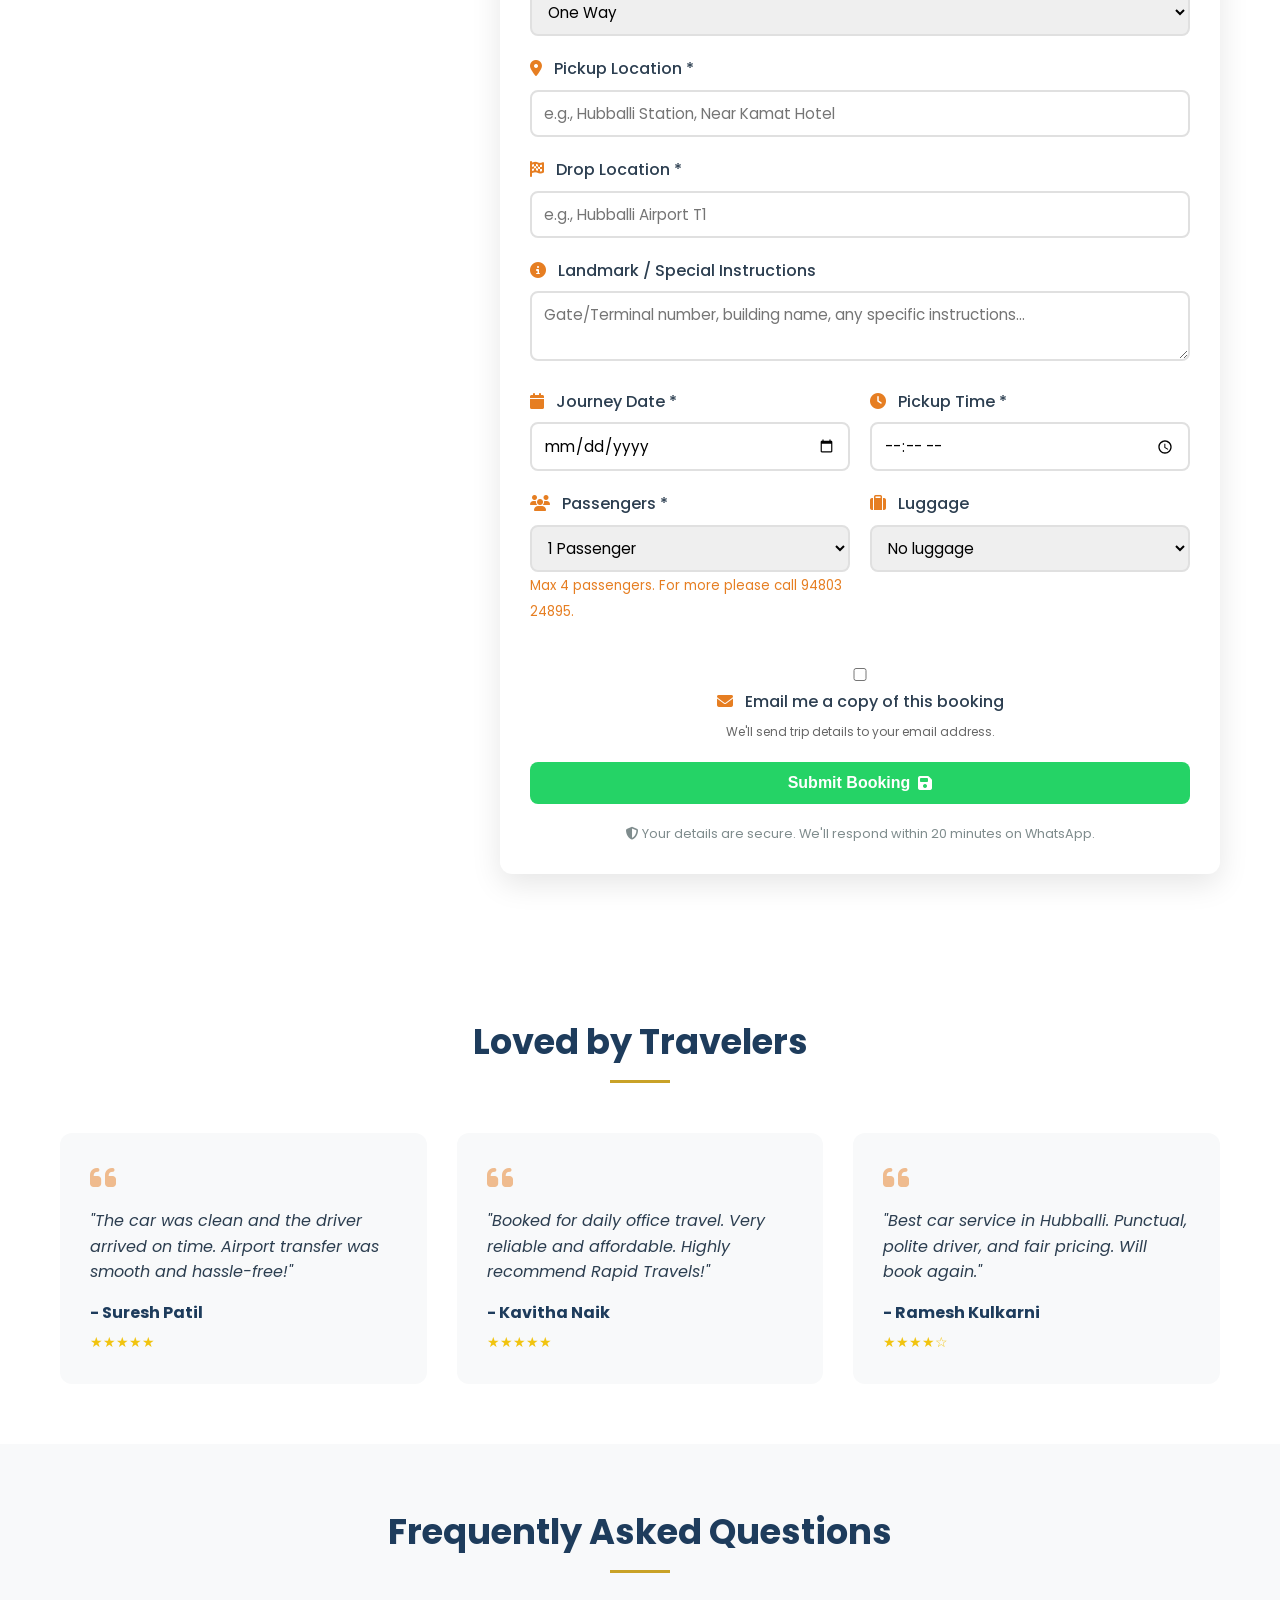
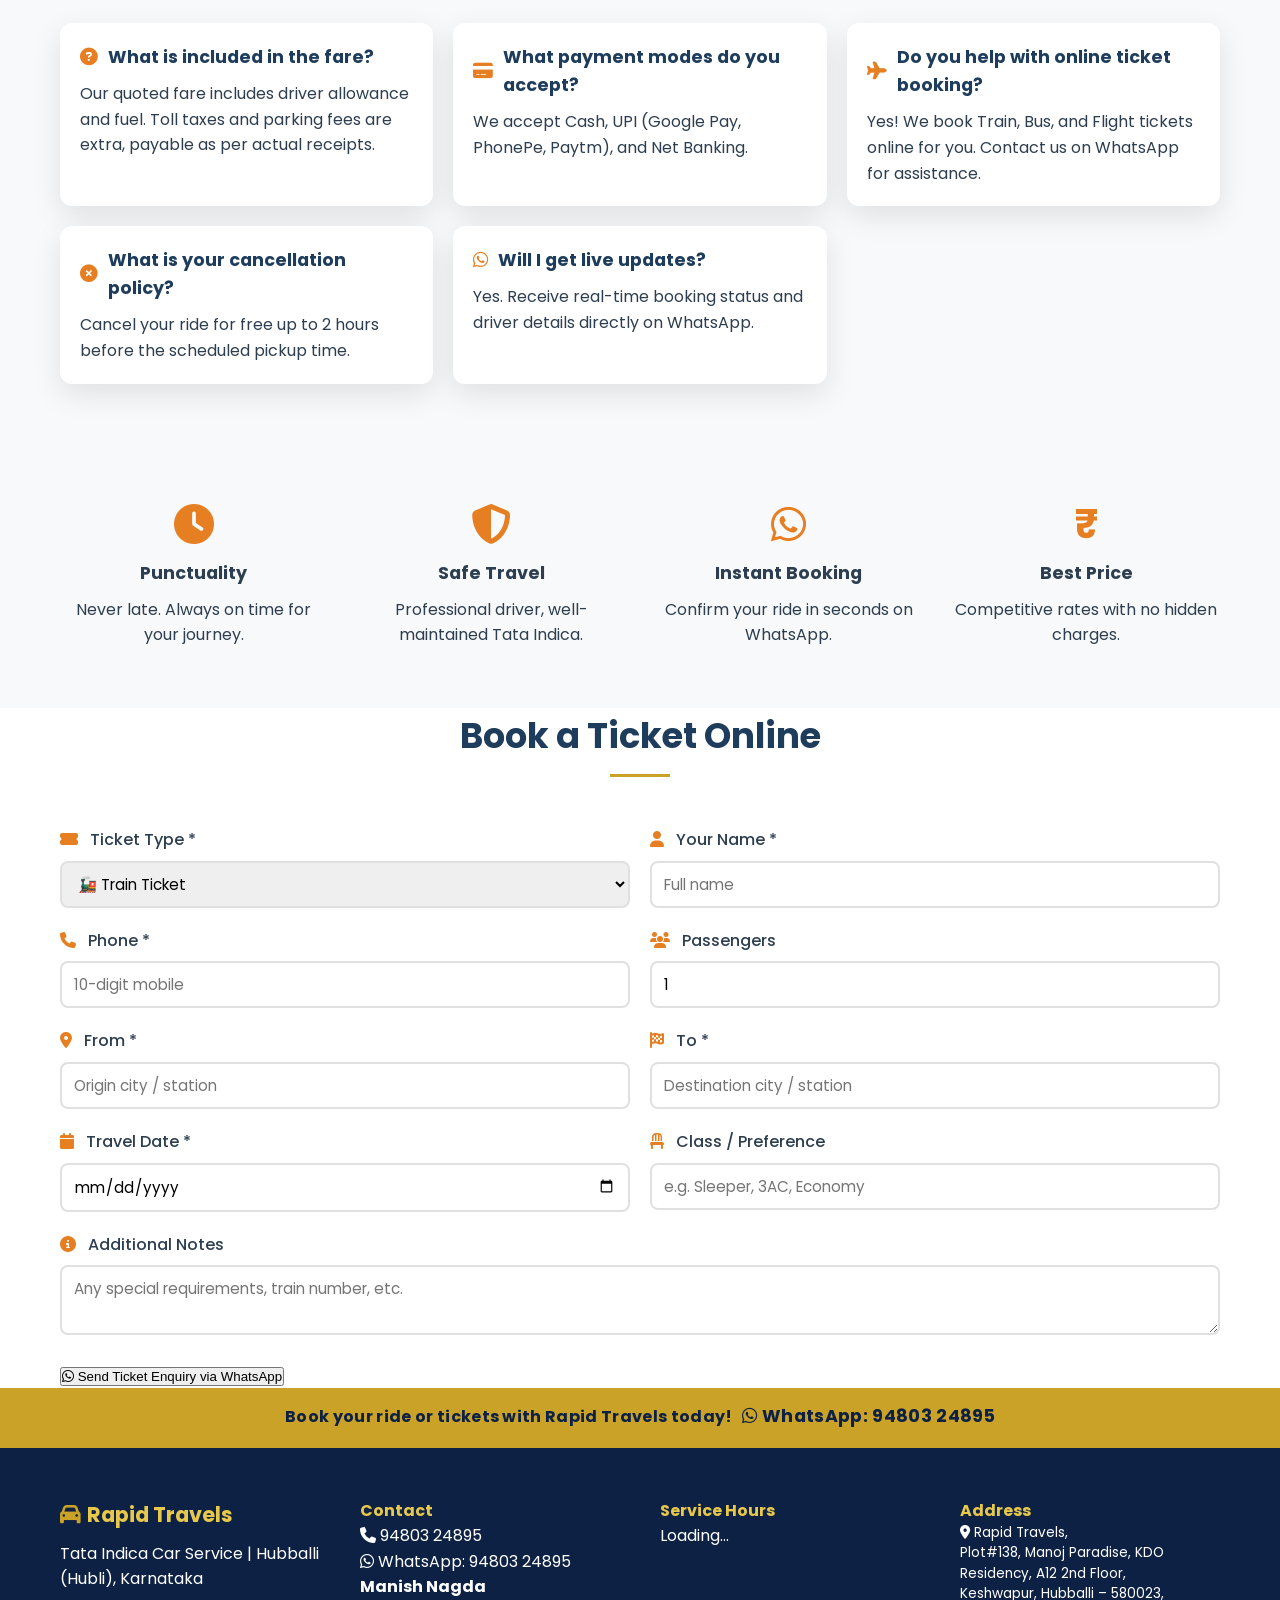
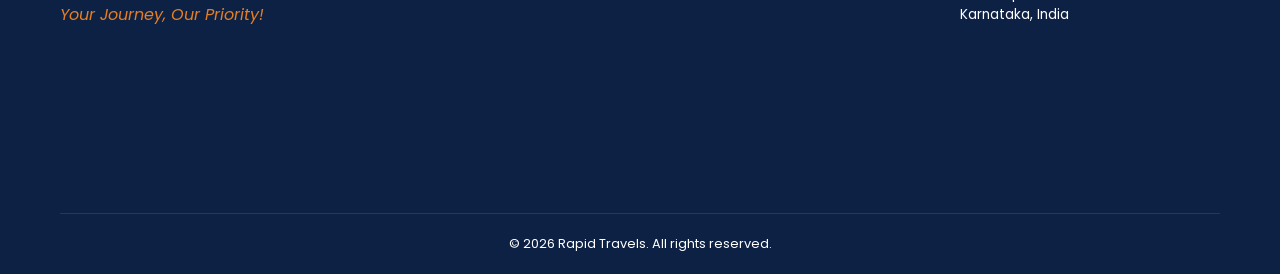
==== commit 33b135d8: "Update index.html" ====
--- a/index.html
+++ b/index.html
@@ -4,10 +4,11 @@
     <meta charset="UTF-8">
     <meta name="viewport" content="width=device-width, initial-scale=1.0, user-scalable=yes">
     <title>Rapid Travels | Tata Indica Car Service & Ticket Booking – Hubballi</title>
+    <meta name="description" content="Rapid Travels – Hubballi (Hubli) Tata Indica cab service for airport pickup, railway station transfer, outstation trips, daily travel & online train/bus/flight ticket booking. Call 94803 24895.">
 
     <!-- Open Graph / Social Share -->
     <meta property="og:title" content="Rapid Travels | Tata Indica Car Service & Ticket Booking – Hubballi">
-    <meta property="og:description" content="Your Journey, Our Priority! Reliable Tata Indica car service for airport, railway, outstation & daily travel in Hubballi, Karnataka.">
+    <meta property="og:description" content="Your Journey, Our Priority! Reliable Tata Indica car service for airport, railway, outstation & daily travel in Hubballi (Hubli), Karnataka.">
     <meta property="og:image" content="Rapid-Travels.jpg">
     <meta property="og:type" content="website">
     <meta name="twitter:card" content="summary_large_image">
@@ -15,6 +16,29 @@
     <meta name="twitter:description" content="Your Journey, Our Priority! Reliable Tata Indica car service in Hubballi.">
 
     <link rel="icon" type="image/x-icon" href="favicon.ico">
+
+    <!-- Schema.org LocalBusiness -->
+    <script type="application/ld+json">
+    {
+      "@context": "https://schema.org",
+      "@type": "LocalBusiness",
+      "name": "Rapid Travels",
+      "description": "Tata Indica car service and online ticket booking in Hubballi – airport, railway, outstation, daily travel.",
+      "telephone": "+919480324895",
+      "address": {
+        "@type": "PostalAddress",
+        "streetAddress": "Plot#138, Manoj Paradise, KDO Residency, A12 2nd Floor, Keshwapur",
+        "addressLocality": "Hubballi",
+        "addressRegion": "Karnataka",
+        "postalCode": "580023",
+        "addressCountry": "IN"
+      },
+      "geo": { "@type": "GeoCoordinates", "latitude": 15.3647, "longitude": 75.1240 },
+      "openingHours": "Mo-Su 00:00-23:59",
+      "priceRange": "₹",
+      "sameAs": ["https://wa.me/919480324895"]
+    }
+    </script>
     <link rel="stylesheet" href="style.css">
     <link href="https://fonts.googleapis.com/css2?family=Poppins:wght@300;400;500;600;700;800&display=swap" rel="stylesheet">
     <link rel="stylesheet" href="https://cdnjs.cloudflare.com/ajax/libs/font-awesome/6.4.0/css/all.min.css">
@@ -138,6 +162,12 @@
 
 <div id="loadingOverlay" class="loading-overlay"><div class="spinner"></div><p>Loading...</p></div>
 
+<!-- Floating WhatsApp Button -->
+<a href="https://wa.me/919480324895?text=Hello%20Rapid%20Travels!%20I%20need%20help." target="_blank" class="wa-float" title="Chat on WhatsApp">
+    <i class="fab fa-whatsapp"></i>
+    <span class="wa-float-tooltip">Chat on WhatsApp</span>
+</a>
+
 <!-- Blessing Banner -->
 <div class="blessing-banner">
     🙏 Shri Ganeshaya Namaha 🙏 &nbsp;|&nbsp; 🙏 Shri Ajitnathaya Namaha 🙏 &nbsp;|&nbsp; 🌺 Shree Ambe Mata Ki Jai 🌺
@@ -147,7 +177,7 @@
     <div class="container">
         <div class="nav-brand">
             <h1><i class="fas fa-car" style="color:var(--gold);margin-right:8px;"></i>Rapid Travels</h1>
-            <span class="tagline">Tata Indica Car Service | Hubballi , Karnataka</span>
+            <span class="tagline">Tata Indica Car Service | Hubballi (Hubli), Karnataka</span>
         </div>
         <div class="nav-contact">
             <a href="tel:+919480324895" class="nav-phone"><i class="fas fa-phone"></i> 94803 24895</a>
@@ -422,6 +452,66 @@
     </div>
 </section>
 
+<!-- Ticket Booking Enquiry Section -->
+<section class="ticket-booking">
+    <div class="container">
+        <h2 class="section-title">Book a Ticket Online</h2>
+        <div class="ticket-form-wrap">
+            <div class="form-row" style="margin-bottom:0;">
+                <div class="form-group">
+                    <label><i class="fas fa-ticket-alt"></i> Ticket Type *</label>
+                    <select id="tkt-type">
+                        <option value="Train Ticket">🚂 Train Ticket</option>
+                        <option value="Bus Ticket">🚌 Bus Ticket</option>
+                        <option value="Flight Ticket">✈️ Flight Ticket</option>
+                    </select>
+                </div>
+                <div class="form-group">
+                    <label><i class="fas fa-user"></i> Your Name *</label>
+                    <input type="text" id="tkt-name" placeholder="Full name">
+                </div>
+            </div>
+            <div class="form-row">
+                <div class="form-group">
+                    <label><i class="fas fa-phone"></i> Phone *</label>
+                    <input type="tel" id="tkt-phone" placeholder="10-digit mobile">
+                </div>
+                <div class="form-group">
+                    <label><i class="fas fa-users"></i> Passengers</label>
+                    <input type="number" id="tkt-pax" placeholder="Number of seats" min="1" max="9" value="1">
+                </div>
+            </div>
+            <div class="form-row">
+                <div class="form-group">
+                    <label><i class="fas fa-map-marker-alt"></i> From *</label>
+                    <input type="text" id="tkt-from" placeholder="Origin city / station">
+                </div>
+                <div class="form-group">
+                    <label><i class="fas fa-flag-checkered"></i> To *</label>
+                    <input type="text" id="tkt-to" placeholder="Destination city / station">
+                </div>
+            </div>
+            <div class="form-row">
+                <div class="form-group">
+                    <label><i class="fas fa-calendar"></i> Travel Date *</label>
+                    <input type="date" id="tkt-date">
+                </div>
+                <div class="form-group">
+                    <label><i class="fas fa-chair"></i> Class / Preference</label>
+                    <input type="text" id="tkt-class" placeholder="e.g. Sleeper, 3AC, Economy">
+                </div>
+            </div>
+            <div class="form-group">
+                <label><i class="fas fa-info-circle"></i> Additional Notes</label>
+                <textarea id="tkt-notes" rows="2" placeholder="Any special requirements, train number, etc."></textarea>
+            </div>
+            <button class="ticket-submit-btn" onclick="sendTicketEnquiry()">
+                <i class="fab fa-whatsapp"></i> Send Ticket Enquiry via WhatsApp
+            </button>
+        </div>
+    </div>
+</section>
+
 <!-- CTA Strip -->
 <div class="cta-strip">
     Book your ride or tickets with Rapid Travels today! &nbsp;
@@ -435,7 +525,7 @@
         <div class="footer-content">
             <div class="footer-brand">
                 <h3><i class="fas fa-car" style="color:var(--gold);margin-right:6px;"></i>Rapid Travels</h3>
-                <p>Tata Indica Car Service & Ticket Booking | Hubballi, Karnataka</p>
+                <p>Tata Indica Car Service | Hubballi (Hubli), Karnataka</p>
                 <p class="commitment">Your Journey, Our Priority!</p>
             </div>
             <div class="footer-contact">
@@ -448,6 +538,9 @@
             <div class="footer-address">
                 <h4>Address</h4>
                 <p><i class="fas fa-map-marker-alt"></i> Rapid Travels,<br>Plot#138, Manoj Paradise, KDO Residency, A12 2nd Floor,<br>Keshwapur, Hubballi – 580023,<br>Karnataka, India</p>
+                <div class="footer-map">
+                    <iframe src="https://www.google.com/maps/embed?pb=!1m18!1m12!1m3!1d3847.5!2d75.1240!3d15.3647!2m3!1f0!2f0!3f0!3m2!1i1024!2i768!4f13.1!3m3!1m2!1s0x3bb8d7d5e5e5e5e5%3A0x0!2sKeshwapur%2C%20Hubballi%2C%20Karnataka%20580023!5e0!3m2!1sen!2sin!4v1" width="100%" height="150" style="border:0;" allowfullscreen="" loading="lazy" referrerpolicy="no-referrer-when-downgrade"></iframe>
+                </div>
             </div>
         </div>
         <div class="footer-bottom"><p>&copy; 2026 Rapid Travels. All rights reserved.</p></div>
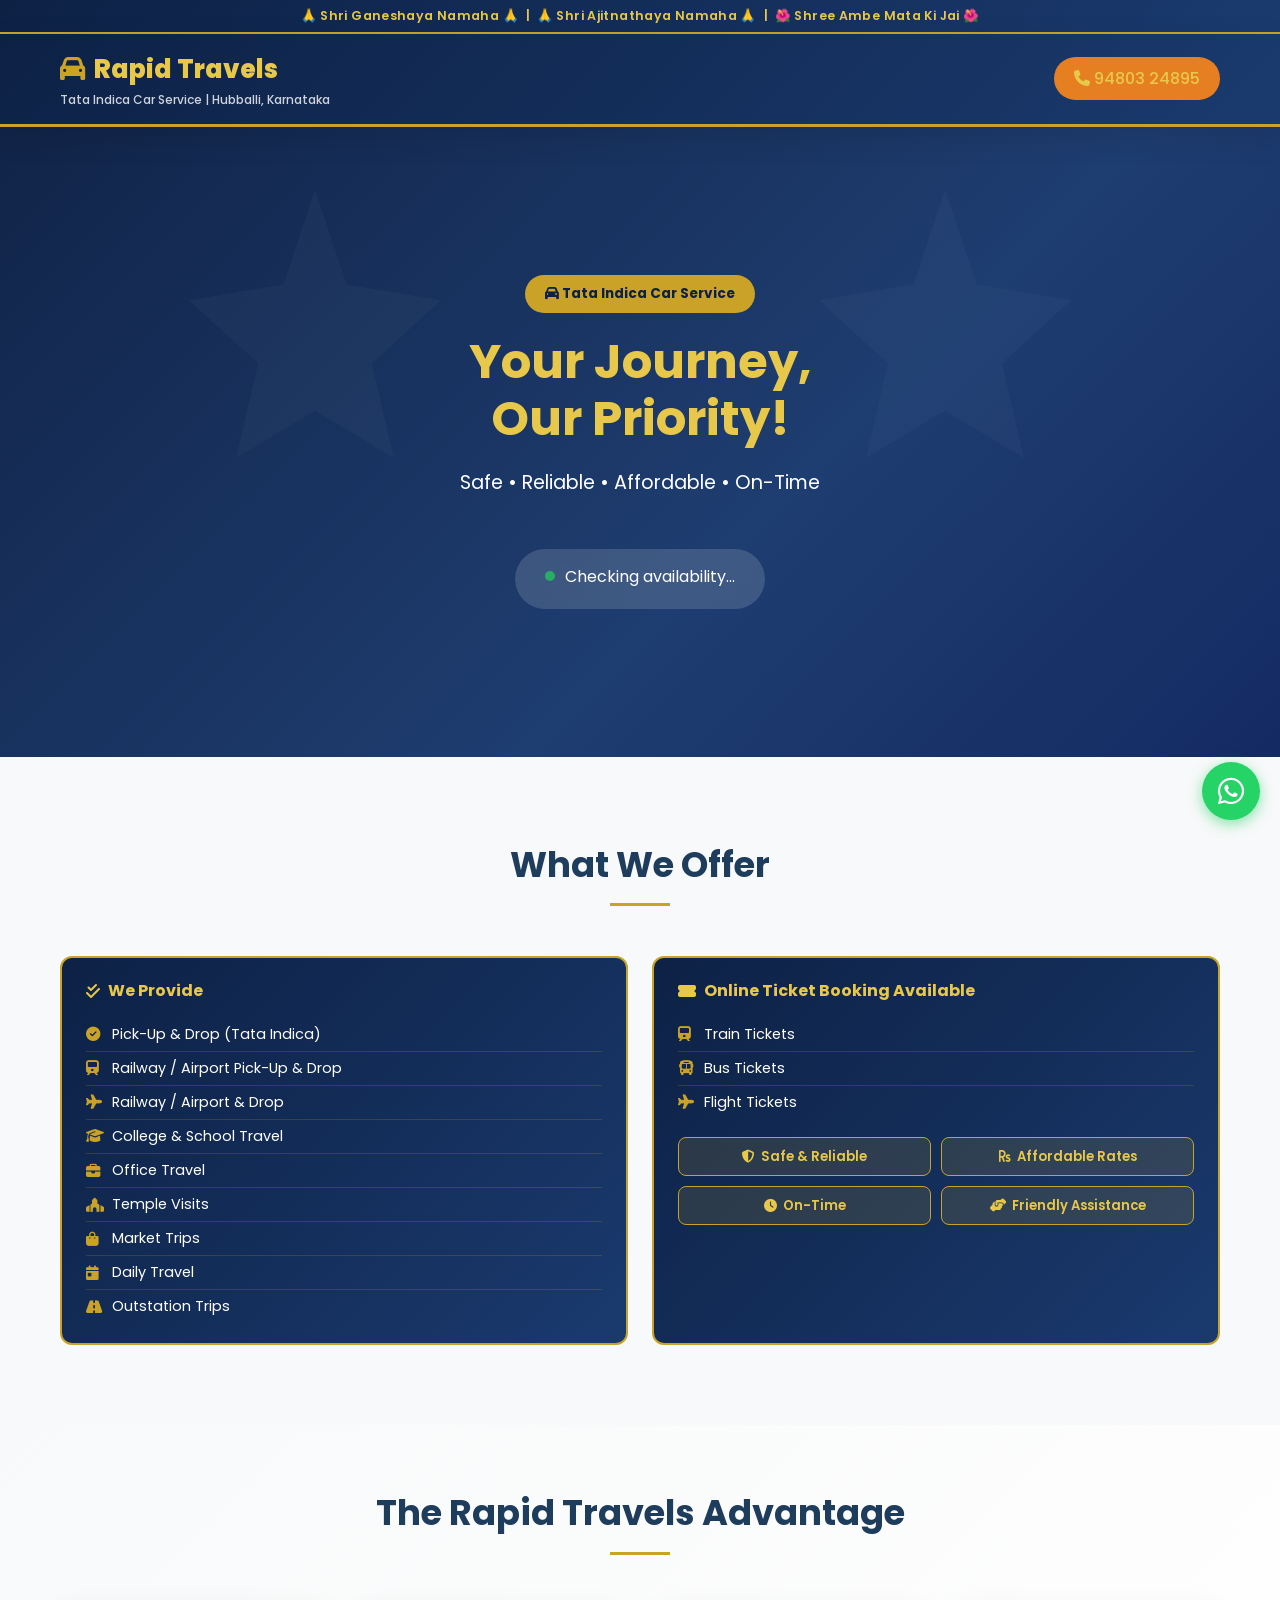
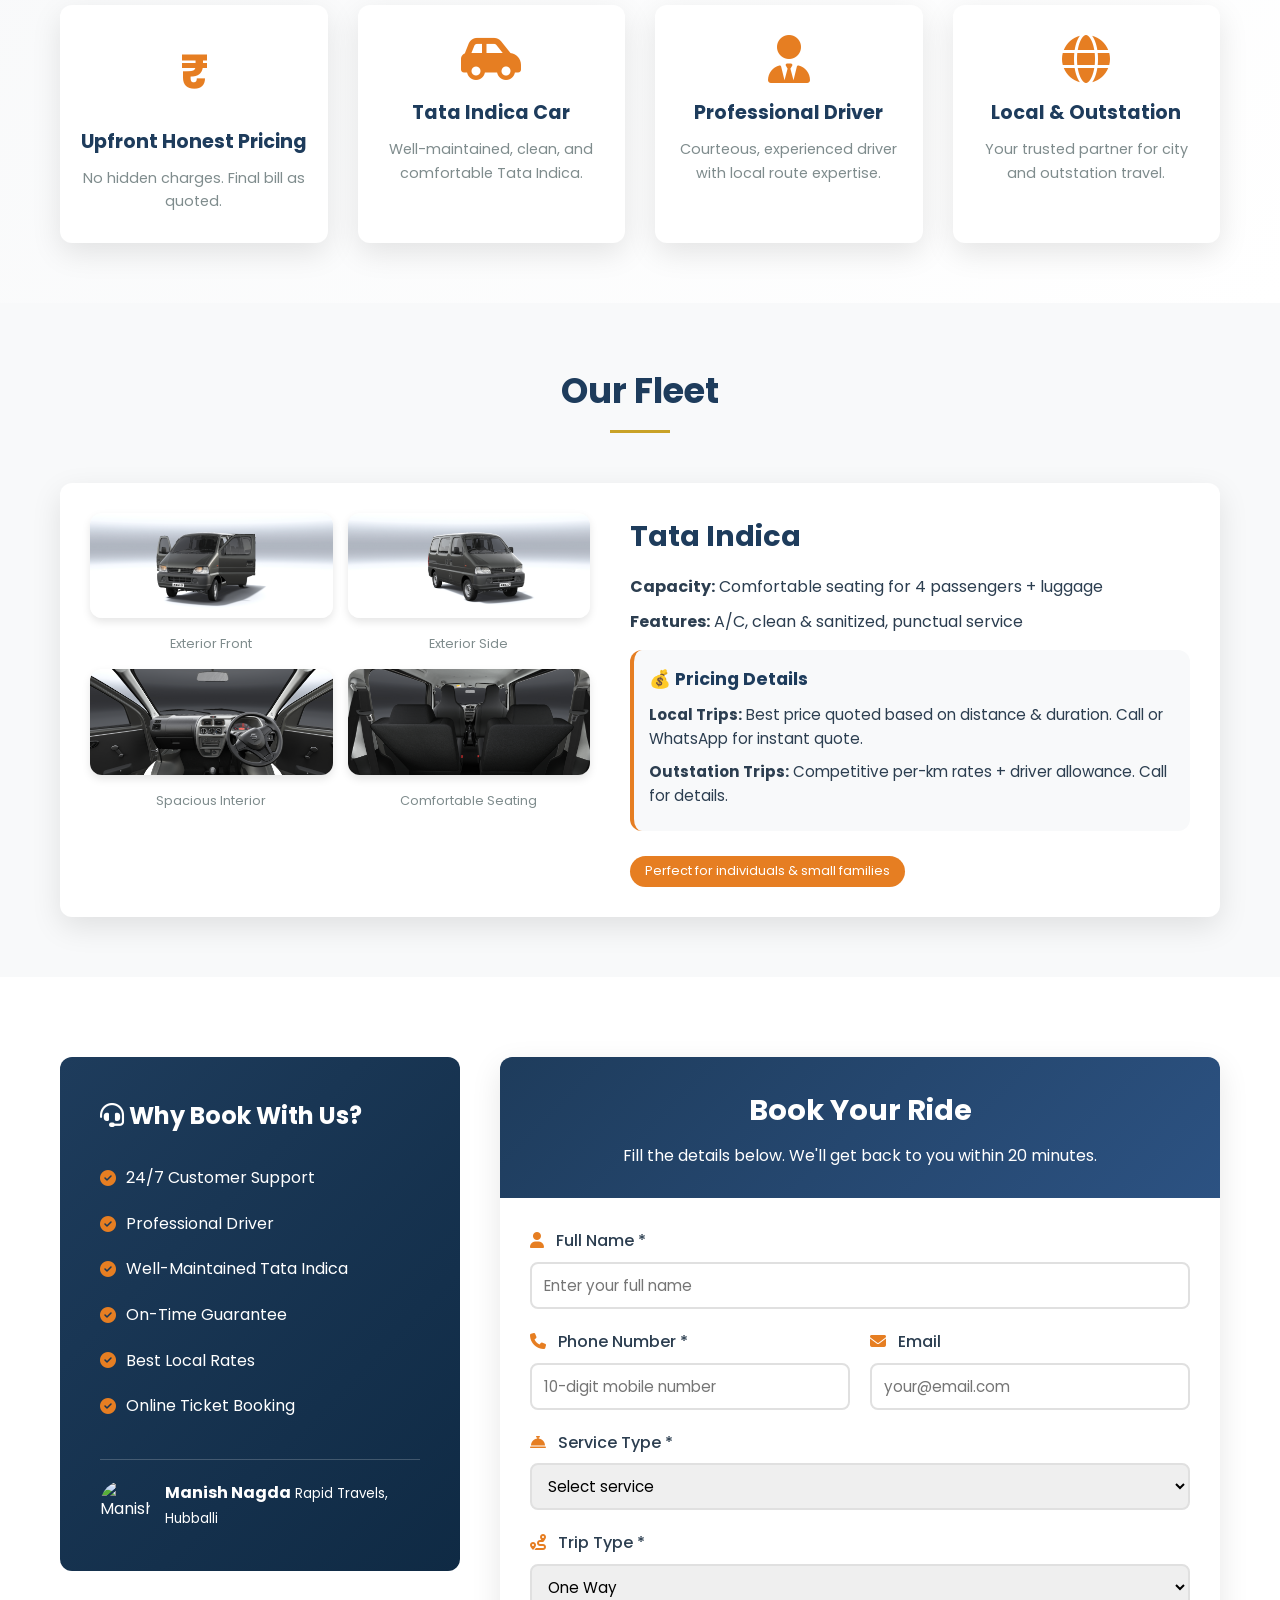
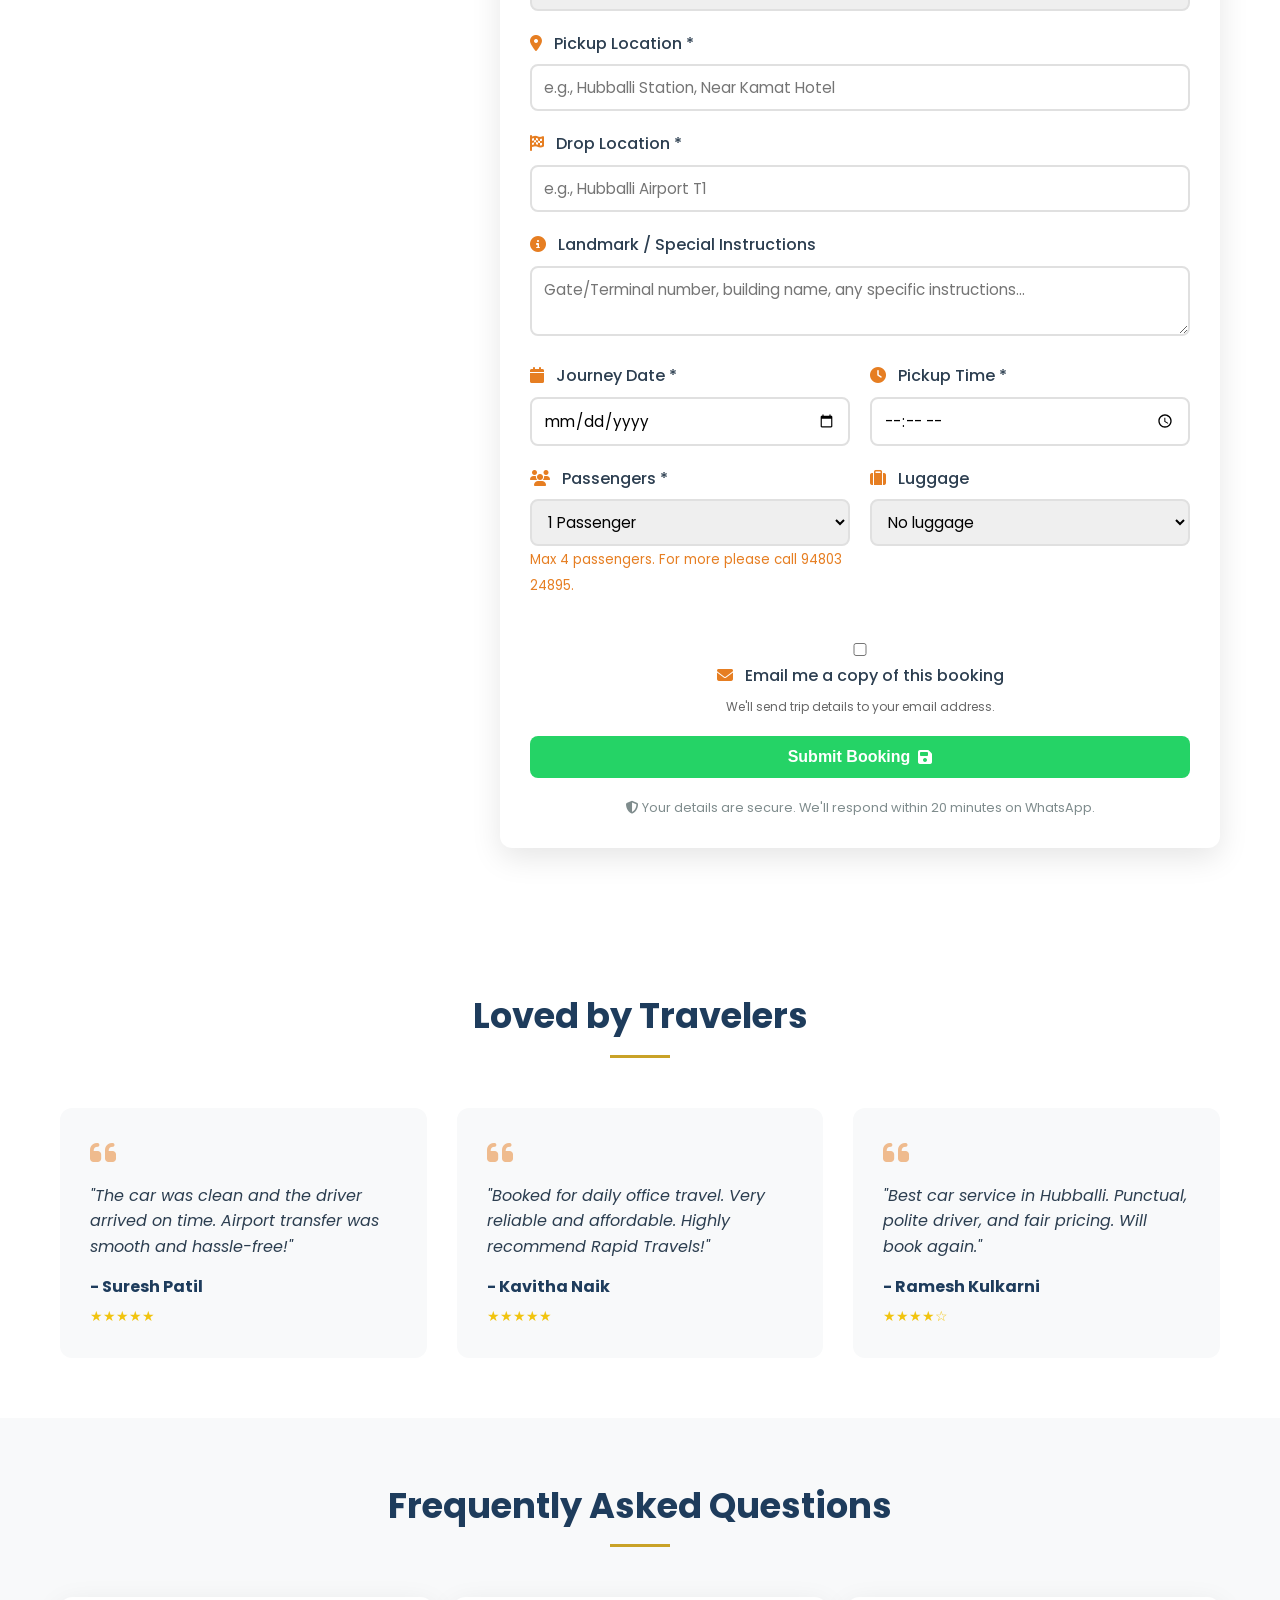
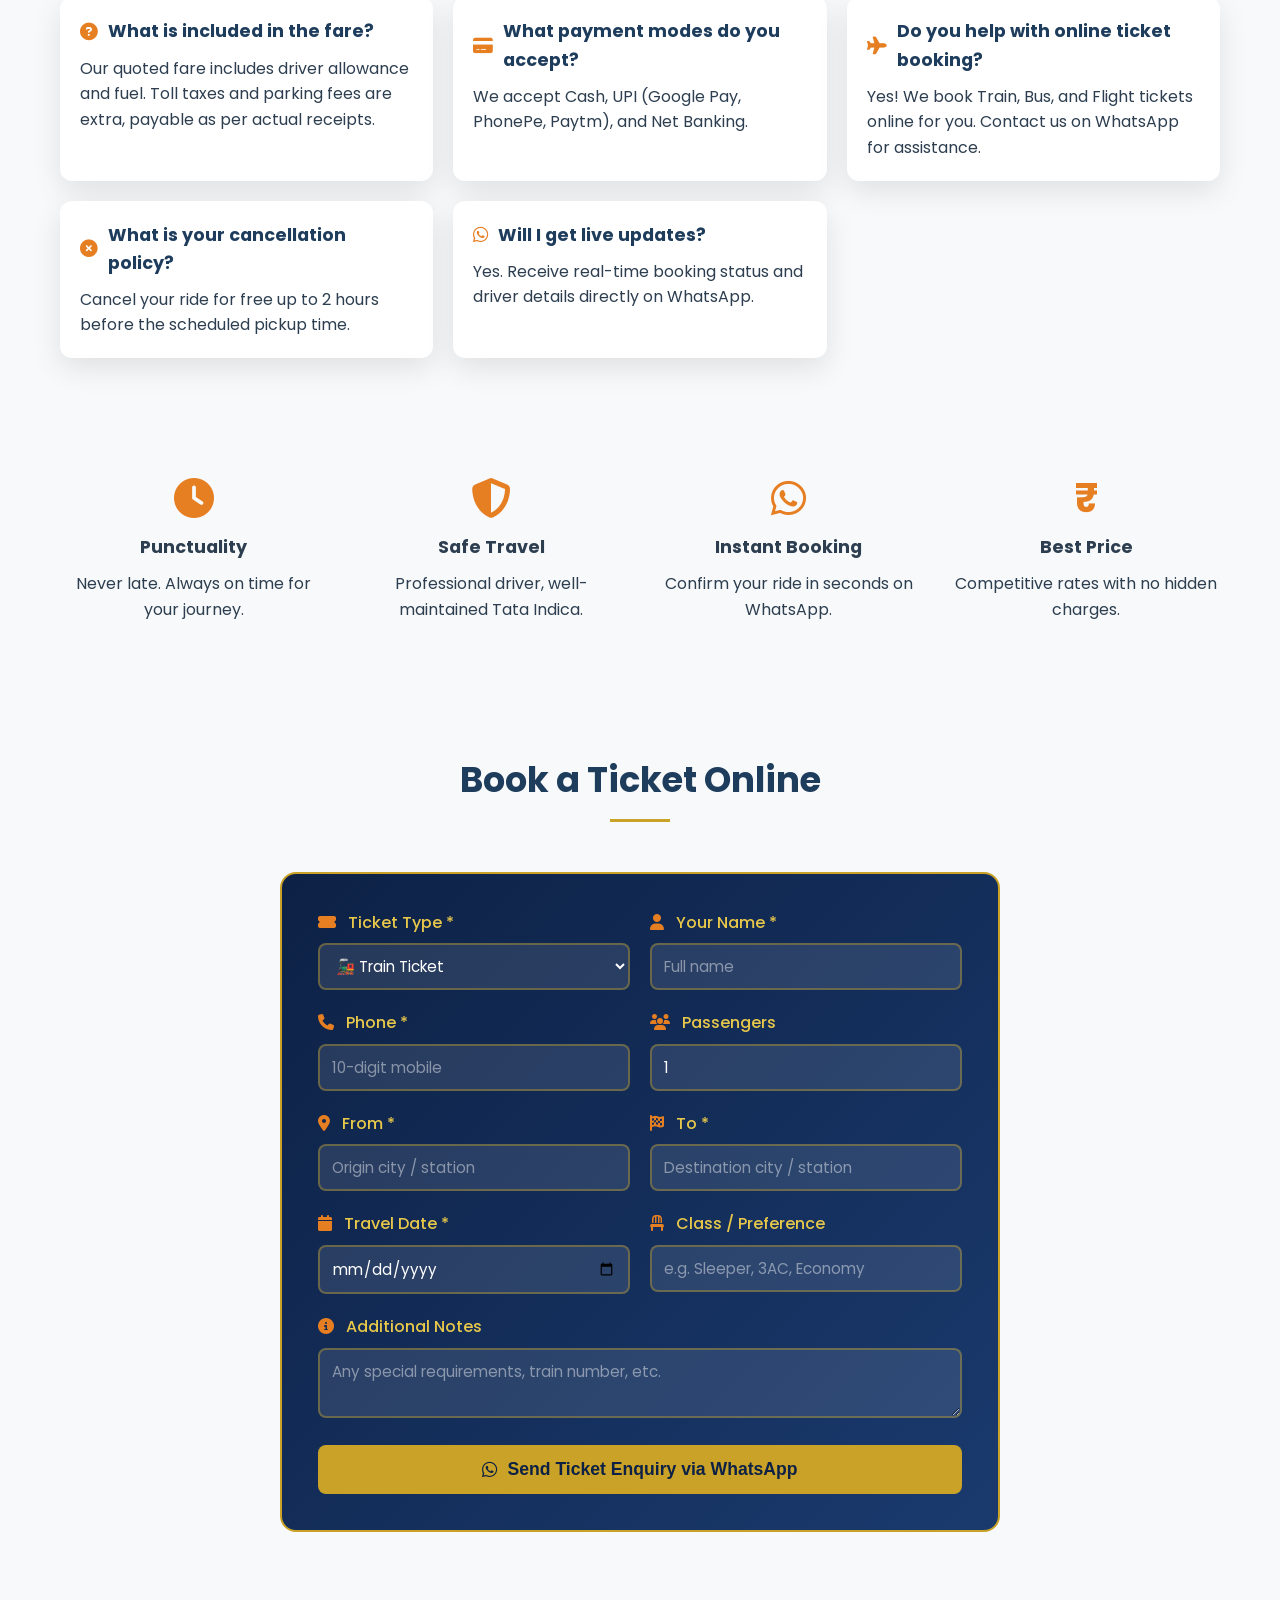
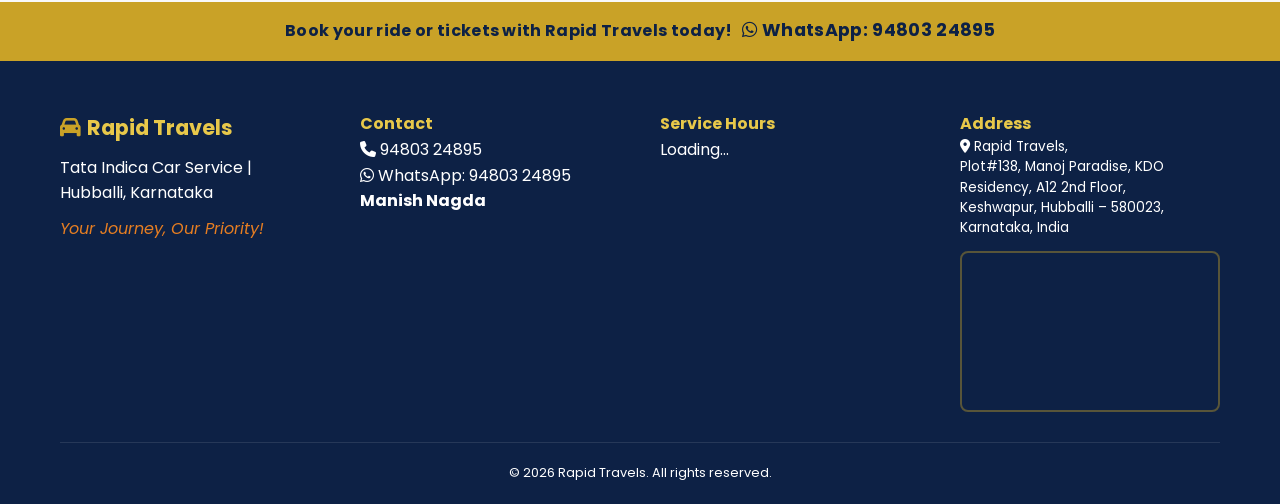
==== commit bc68395b: "Update index.html" ====
--- a/index.html
+++ b/index.html
@@ -4,11 +4,11 @@
     <meta charset="UTF-8">
     <meta name="viewport" content="width=device-width, initial-scale=1.0, user-scalable=yes">
     <title>Rapid Travels | Tata Indica Car Service & Ticket Booking – Hubballi</title>
-    <meta name="description" content="Rapid Travels – Hubballi (Hubli) Tata Indica cab service for airport pickup, railway station transfer, outstation trips, daily travel & online train/bus/flight ticket booking. Call 94803 24895.">
+    <meta name="description" content="Rapid Travels – Hubballi Tata Indica Cab service for airport pickup, railway station transfer, outstation trips, daily travel & online train/bus/flight ticket booking. Call 94803 24895.">
 
     <!-- Open Graph / Social Share -->
     <meta property="og:title" content="Rapid Travels | Tata Indica Car Service & Ticket Booking – Hubballi">
-    <meta property="og:description" content="Your Journey, Our Priority! Reliable Tata Indica car service for airport, railway, outstation & daily travel in Hubballi (Hubli), Karnataka.">
+    <meta property="og:description" content="Your Journey, Our Priority! Reliable Tata Indica car service for airport, railway, outstation & daily travel in Hubballi,Karnataka.">
     <meta property="og:image" content="Rapid-Travels.jpg">
     <meta property="og:type" content="website">
     <meta name="twitter:card" content="summary_large_image">
@@ -177,7 +177,7 @@
     <div class="container">
         <div class="nav-brand">
             <h1><i class="fas fa-car" style="color:var(--gold);margin-right:8px;"></i>Rapid Travels</h1>
-            <span class="tagline">Tata Indica Car Service | Hubballi (Hubli), Karnataka</span>
+            <span class="tagline">Tata Indica Car Service | Hubballi, Karnataka</span>
         </div>
         <div class="nav-contact">
             <a href="tel:+919480324895" class="nav-phone"><i class="fas fa-phone"></i> 94803 24895</a>
@@ -525,7 +525,7 @@
         <div class="footer-content">
             <div class="footer-brand">
                 <h3><i class="fas fa-car" style="color:var(--gold);margin-right:6px;"></i>Rapid Travels</h3>
-                <p>Tata Indica Car Service | Hubballi (Hubli), Karnataka</p>
+                <p>Tata Indica Car Service | Hubballi, Karnataka</p>
                 <p class="commitment">Your Journey, Our Priority!</p>
             </div>
             <div class="footer-contact">
--- a/style.css
+++ b/style.css
@@ -136,4 +136,38 @@
 .btn-cancel { background:#e0e0e0; color:#333; }
 .btn-whatsapp { background:#25D366; color:white; }
 .btn-whatsapp:hover { background:#128C7E; }
-@media (max-width:768px) { .hero h1 { font-size:2rem; } .booking-wrapper { grid-template-columns:1fr; } .form-row { grid-template-columns:1fr; gap:15px; } .fleet-card { flex-direction:column; } .advantage-grid { grid-template-columns:1fr; gap:20px; } .fleet-gallery { grid-template-columns:1fr; max-width:100%; } }+@media (max-width:768px) { .hero h1 { font-size:2rem; } .booking-wrapper { grid-template-columns:1fr; } .form-row { grid-template-columns:1fr; gap:15px; } .fleet-card { flex-direction:column; } .advantage-grid { grid-template-columns:1fr; gap:20px; } .fleet-gallery { grid-template-columns:1fr; max-width:100%; } }
+
+/* ── Floating WhatsApp button ── */
+.wa-float { position:fixed; bottom:80px; right:20px; width:58px; height:58px; background:#25D366; border-radius:50%; display:flex; align-items:center; justify-content:center; z-index:1050; text-decoration:none; box-shadow:0 4px 14px rgba(37,211,102,0.55); }
+.wa-float i { font-size:30px; color:#fff; }
+@keyframes waPulse { 0%,100%{box-shadow:0 4px 14px rgba(37,211,102,0.55);} 50%{box-shadow:0 4px 28px rgba(37,211,102,0.85);} }
+.wa-float { animation:waPulse 2.2s infinite; }
+.wa-float-tooltip { position:absolute; right:66px; background:#0d2145; color:#e8c84a; font-size:0.75rem; font-weight:600; padding:5px 10px; border-radius:6px; white-space:nowrap; opacity:0; transition:opacity 0.2s; pointer-events:none; }
+.wa-float:hover .wa-float-tooltip { opacity:1; }
+
+/* ── Nav phone gold shimmer ── */
+@keyframes goldShimmer { 0%,100%{box-shadow:0 0 0 rgba(201,162,39,0);} 50%{box-shadow:0 0 14px rgba(201,162,39,0.75);} }
+.nav-phone { animation:goldShimmer 2.8s infinite; }
+
+/* ── Ticket booking section ── */
+.ticket-booking { padding:70px 0; background:#f8f9fa; }
+.ticket-form-wrap { max-width:720px; margin:0 auto; background:linear-gradient(135deg,#0d2145 0%,#1a3a6e 100%); border-radius:16px; padding:36px; border:2px solid #c9a227; }
+.ticket-form-wrap .form-group label { color:#e8c84a; }
+.ticket-form-wrap .form-group input,
+.ticket-form-wrap .form-group select,
+.ticket-form-wrap .form-group textarea { background:rgba(255,255,255,0.1); border-color:rgba(201,162,39,0.4); color:#fff; }
+.ticket-form-wrap .form-group input::placeholder,
+.ticket-form-wrap .form-group textarea::placeholder { color:rgba(255,255,255,0.45); }
+.ticket-form-wrap .form-group select option { background:#0d2145; color:#fff; }
+.ticket-submit-btn { width:100%; padding:14px; background:#c9a227; color:#0d2145; border:none; border-radius:8px; font-size:1.1rem; font-weight:700; cursor:pointer; display:flex; align-items:center; justify-content:center; gap:10px; transition:all 0.3s; margin-top:6px; }
+.ticket-submit-btn:hover { background:#e8c84a; transform:translateY(-2px); }
+
+/* ── Admin booking age colors ── */
+.age-amber { background:#fff8e1 !important; }
+.age-amber td { background:#fff8e1 !important; }
+.age-red { background:#ffebee !important; }
+.age-red td { background:#ffebee !important; }
+
+/* ── Footer map ── */
+.footer-map { margin-top:12px; border-radius:8px; overflow:hidden; border:2px solid rgba(201,162,39,0.4); }
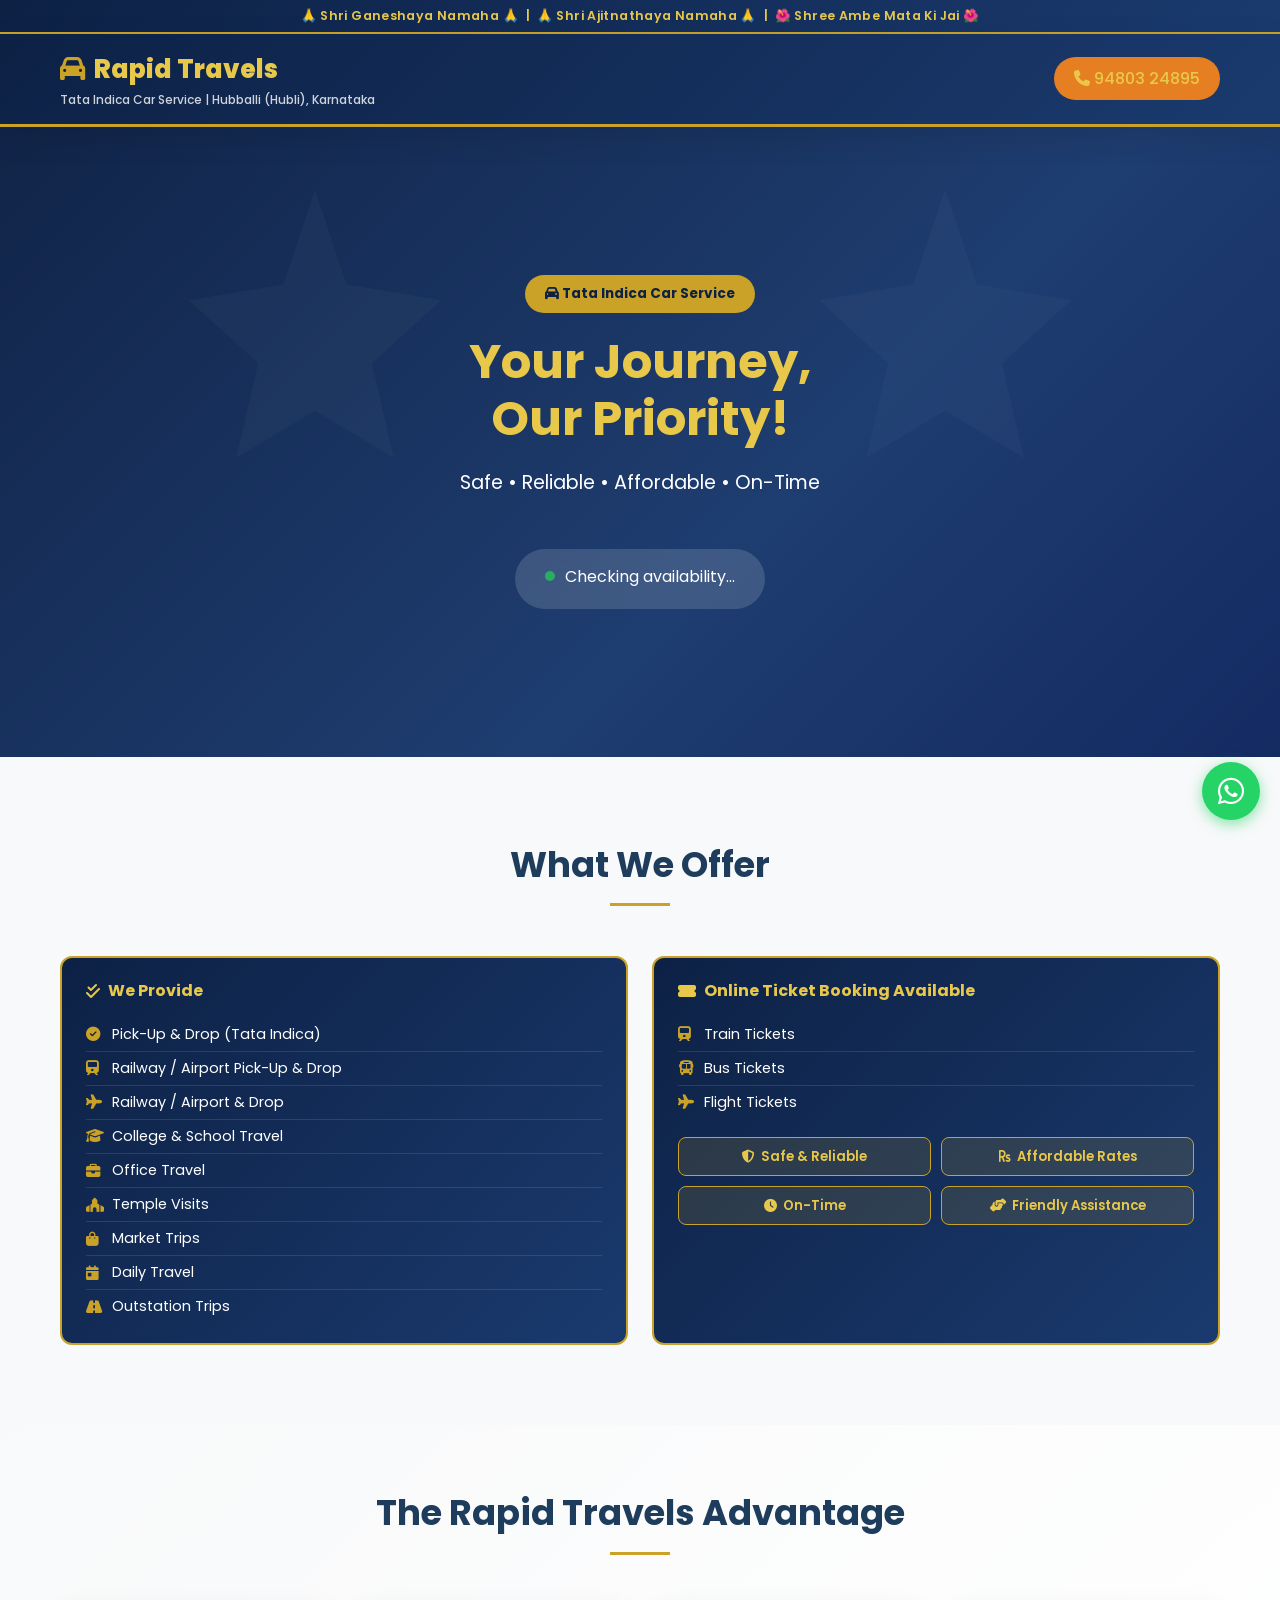
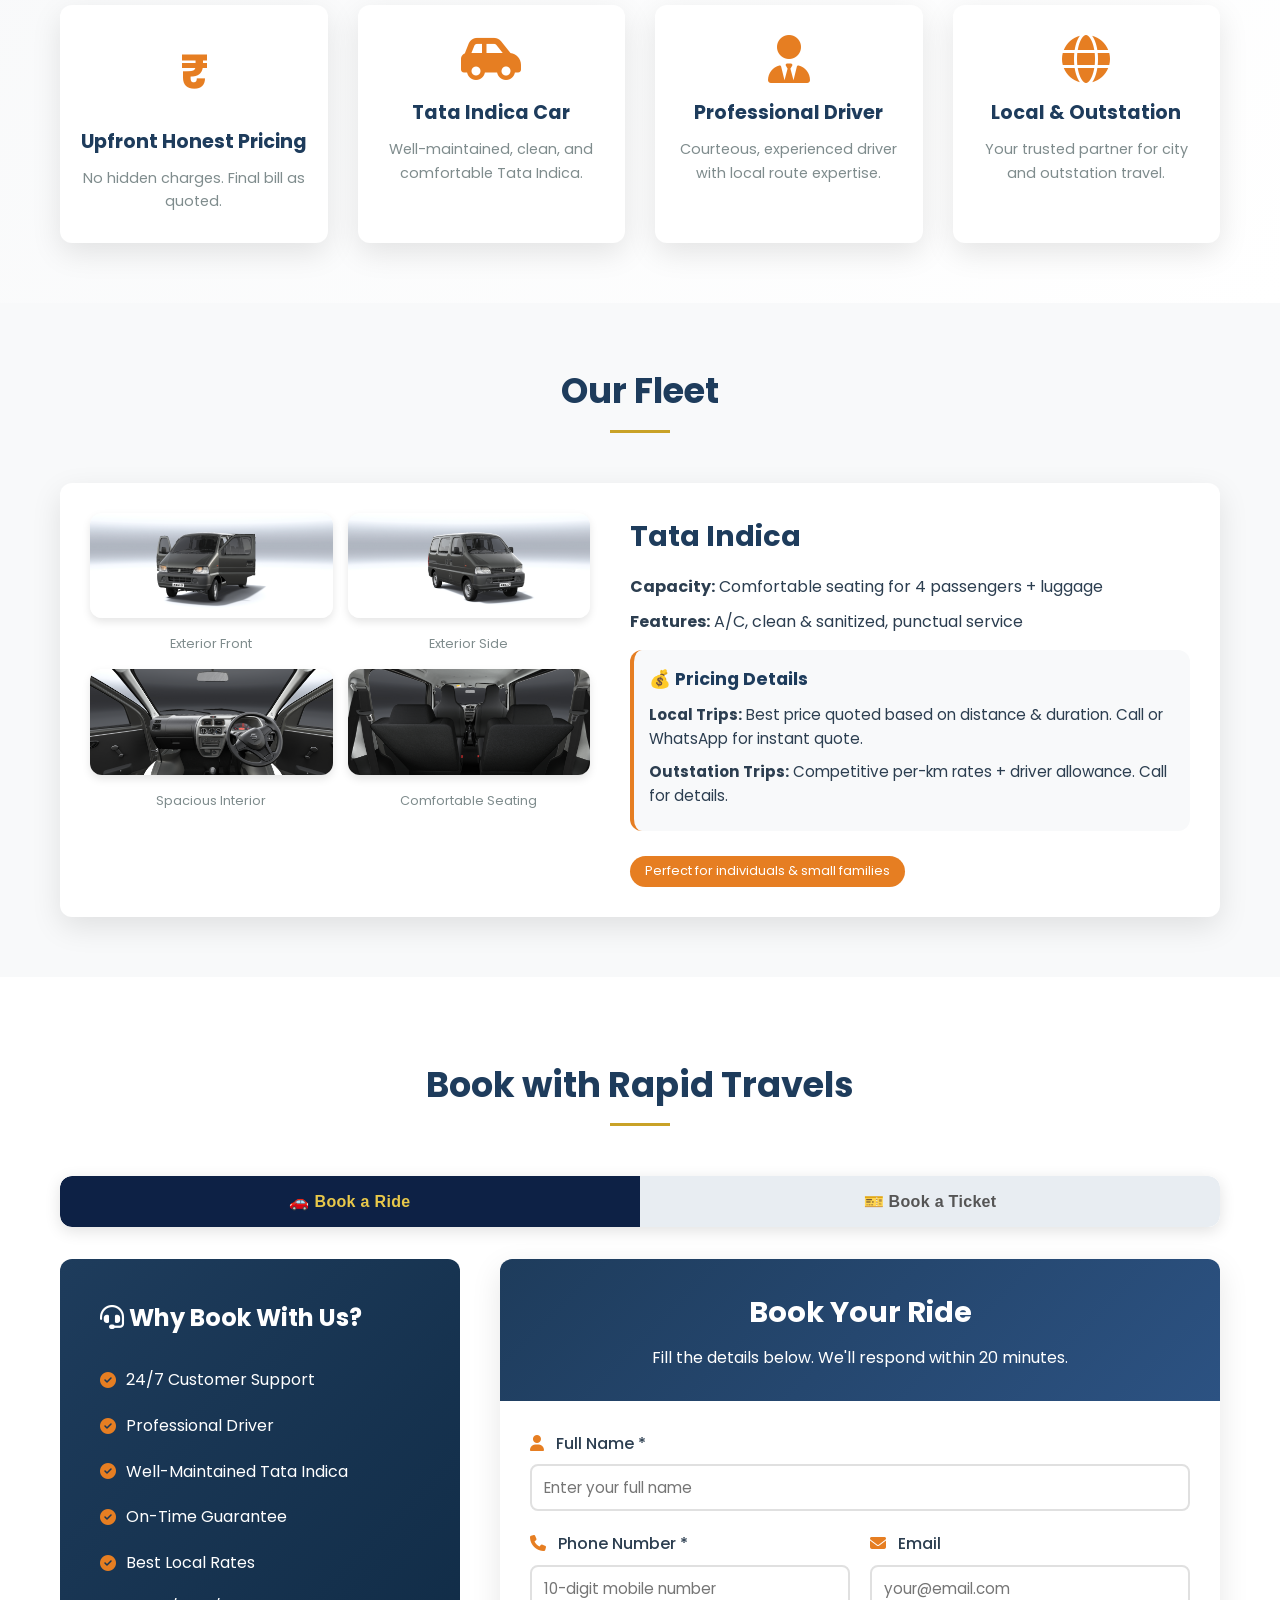
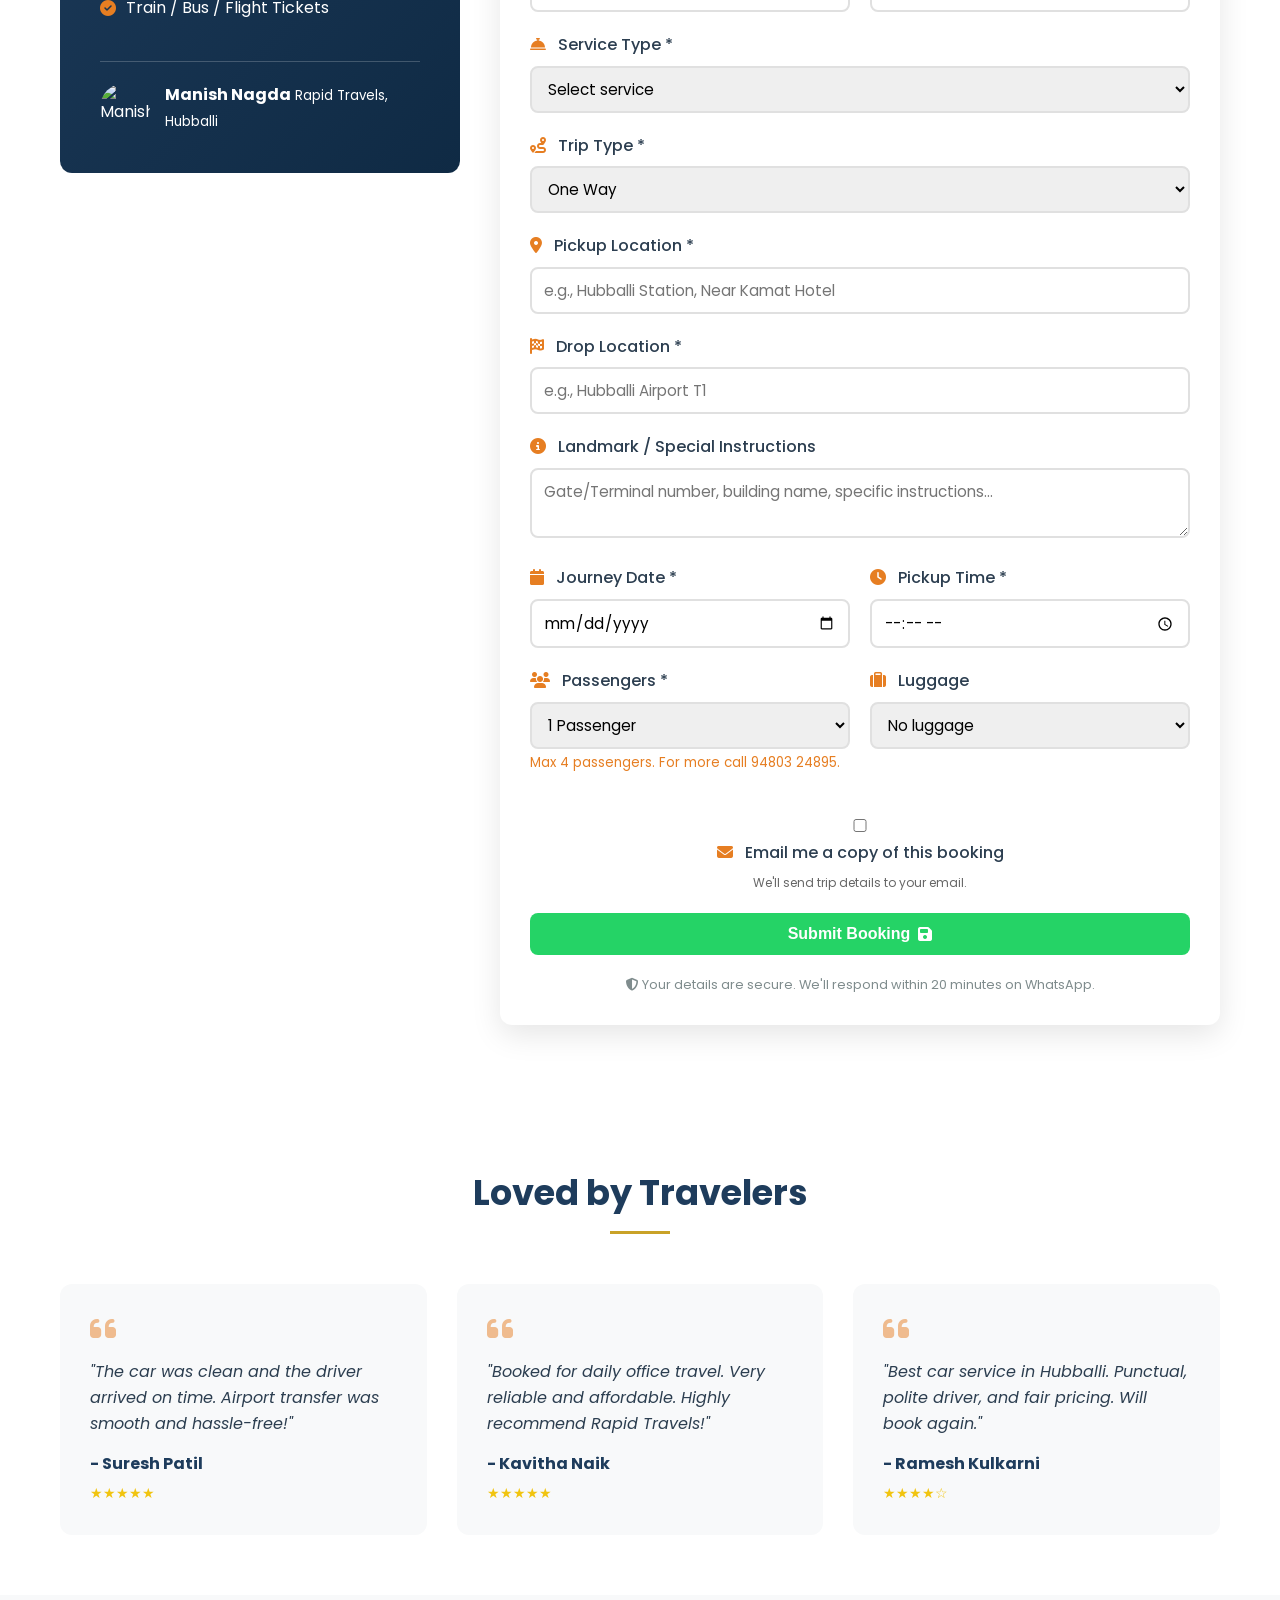
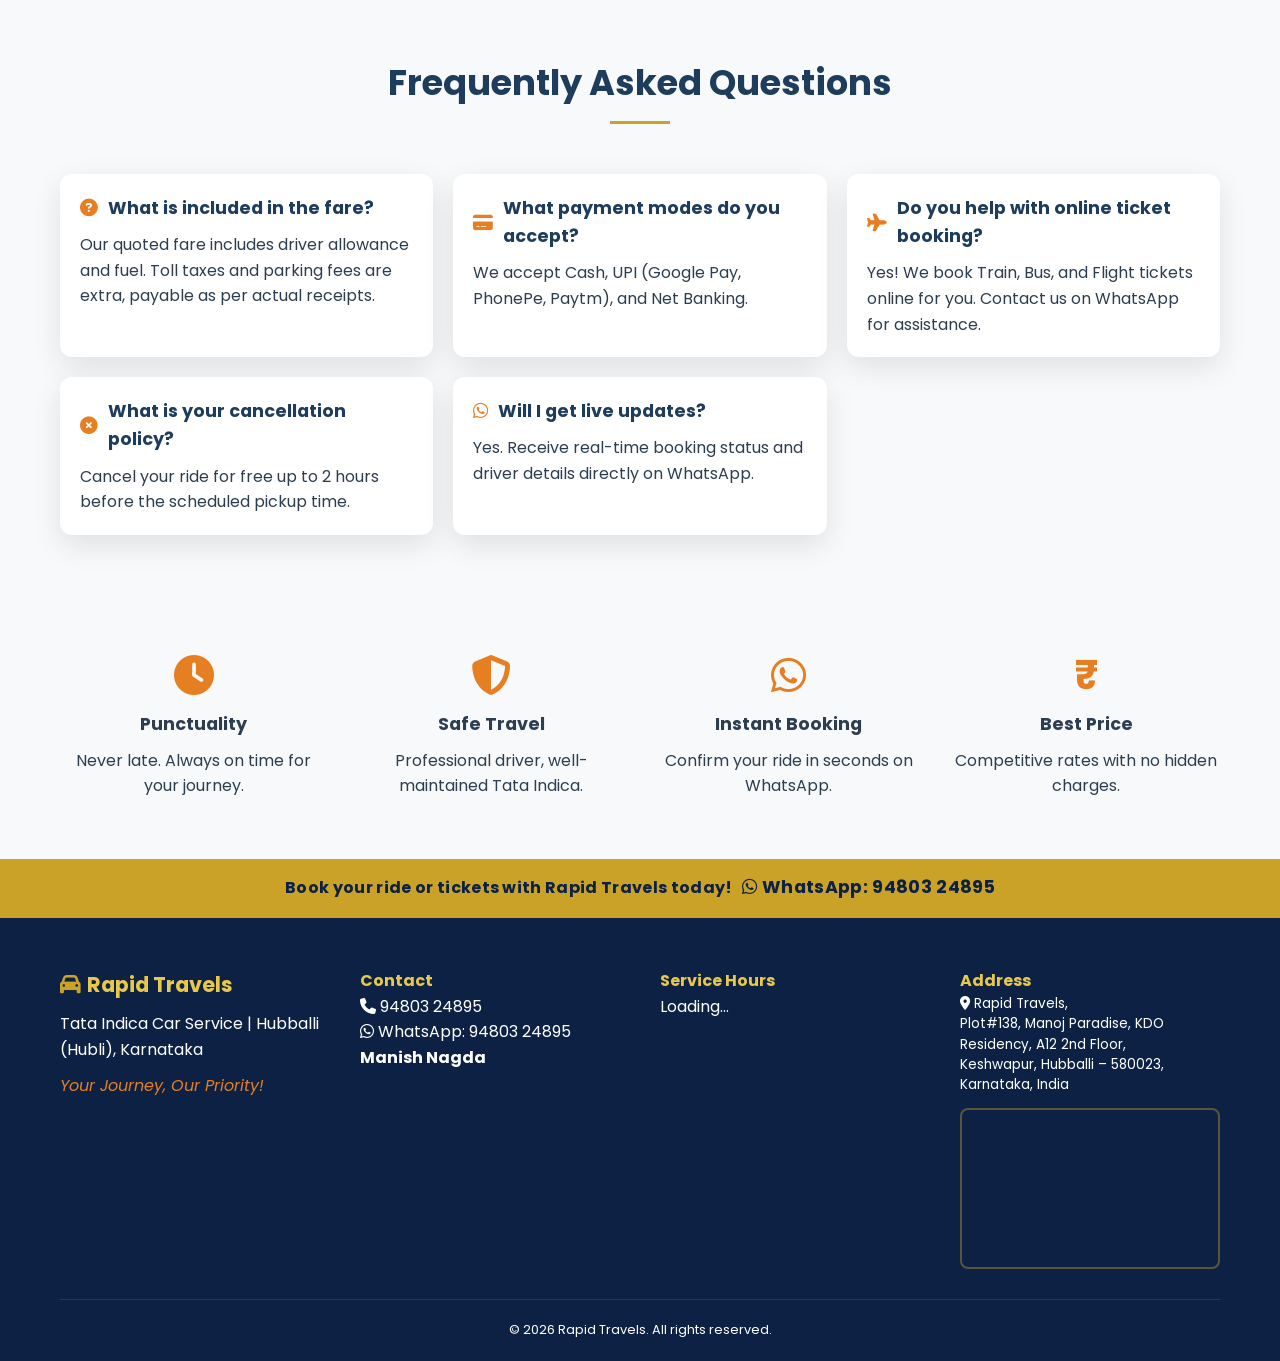
==== commit ccf134ec: "Update index.html" ====
--- a/index.html
+++ b/index.html
@@ -4,11 +4,11 @@
     <meta charset="UTF-8">
     <meta name="viewport" content="width=device-width, initial-scale=1.0, user-scalable=yes">
     <title>Rapid Travels | Tata Indica Car Service & Ticket Booking – Hubballi</title>
-    <meta name="description" content="Rapid Travels – Hubballi Tata Indica Cab service for airport pickup, railway station transfer, outstation trips, daily travel & online train/bus/flight ticket booking. Call 94803 24895.">
+    <meta name="description" content="Rapid Travels – Hubballi (Hubli) Tata Indica cab service for airport pickup, railway station transfer, outstation trips, daily travel & online train/bus/flight ticket booking. Call 94803 24895.">
 
     <!-- Open Graph / Social Share -->
     <meta property="og:title" content="Rapid Travels | Tata Indica Car Service & Ticket Booking – Hubballi">
-    <meta property="og:description" content="Your Journey, Our Priority! Reliable Tata Indica car service for airport, railway, outstation & daily travel in Hubballi,Karnataka.">
+    <meta property="og:description" content="Your Journey, Our Priority! Reliable Tata Indica car service for airport, railway, outstation & daily travel in Hubballi (Hubli), Karnataka.">
     <meta property="og:image" content="Rapid-Travels.jpg">
     <meta property="og:type" content="website">
     <meta name="twitter:card" content="summary_large_image">
@@ -156,6 +156,30 @@
         /* Footer brand */
         .footer { background: var(--navy); border-top: 3px solid var(--gold); }
         .footer-brand h3, .footer-contact h4, .footer-hours h4, .footer-address h4 { color: var(--gold-light); }
+
+        /* Booking tabs */
+        .booking-tabs { display: flex; gap: 0; margin-bottom: 32px; border-radius: 12px; overflow: hidden; box-shadow: 0 4px 16px rgba(0,0,0,0.12); }
+        .booking-tab { flex: 1; padding: 16px 10px; font-size: 1rem; font-weight: 700; border: none; cursor: pointer; transition: all 0.25s; background: #e8edf2; color: #555; letter-spacing: 0.02em; }
+        .booking-tab.active { background: var(--navy); color: var(--gold-light); }
+        .booking-tab:first-child { border-radius: 12px 0 0 12px; }
+        .booking-tab:last-child  { border-radius: 0 12px 12px 0; }
+        .booking-tab:hover:not(.active) { background: #d0d8e4; }
+
+        /* Ticket form inside booking wrapper */
+        .ticket-panel { background: linear-gradient(135deg, var(--navy) 0%, var(--navy-mid) 100%); border-radius: 12px; overflow: hidden; }
+        .ticket-panel .form-header { background: linear-gradient(135deg, var(--navy-mid), #102860); }
+        .ticket-panel .booking-form { background: transparent; }
+        .ticket-panel .form-group label { color: var(--gold-light); }
+        .ticket-panel .form-group input,
+        .ticket-panel .form-group select,
+        .ticket-panel .form-group textarea { background: rgba(255,255,255,0.1); border-color: rgba(201,162,39,0.35); color: #fff; }
+        .ticket-panel .form-group input::placeholder,
+        .ticket-panel .form-group textarea::placeholder { color: rgba(255,255,255,0.4); }
+        .ticket-panel .form-group select option { background: #0d2145; color: #fff; }
+        .ticket-submit-btn { width:100%; padding:14px; background: var(--gold); color: var(--navy); border:none; border-radius:8px; font-size:1.05rem; font-weight:700; cursor:pointer; display:flex; align-items:center; justify-content:center; gap:10px; transition:all 0.3s; margin-top:6px; }
+        .ticket-submit-btn:hover { background: var(--gold-light); transform:translateY(-2px); }
+        .pax-names { display: grid; grid-template-columns: 1fr 1fr; gap: 12px; margin-top: 8px; }
+        @media(max-width:640px){ .pax-names { grid-template-columns: 1fr; } }
     </style>
 </head>
 <body>
@@ -177,7 +201,7 @@
     <div class="container">
         <div class="nav-brand">
             <h1><i class="fas fa-car" style="color:var(--gold);margin-right:8px;"></i>Rapid Travels</h1>
-            <span class="tagline">Tata Indica Car Service | Hubballi, Karnataka</span>
+            <span class="tagline">Tata Indica Car Service | Hubballi (Hubli), Karnataka</span>
         </div>
         <div class="nav-contact">
             <a href="tel:+919480324895" class="nav-phone"><i class="fas fa-phone"></i> 94803 24895</a>
@@ -295,11 +319,23 @@
     </div>
 </section>
 
-<!-- Booking Section -->
+<!-- Combined Booking Section (Tabbed) -->
 <section class="booking" id="booking">
     <div class="container">
+        <h2 class="section-title">Book with Rapid Travels</h2>
+
+        <!-- Tab Switcher -->
+        <div class="booking-tabs">
+            <button class="booking-tab active" id="tab-ride" onclick="switchBookingTab('ride')">
+                🚗 Book a Ride
+            </button>
+            <button class="booking-tab" id="tab-ticket" onclick="switchBookingTab('ticket')">
+                🎫 Book a Ticket
+            </button>
+        </div>
+
         <div class="booking-wrapper">
-            <!-- LEFT COLUMN: Info Card -->
+            <!-- LEFT: Info Card (always visible) -->
             <div class="booking-info">
                 <div class="info-card">
                     <h3><i class="fas fa-headset"></i> Why Book With Us?</h3>
@@ -309,7 +345,7 @@
                         <li><i class="fas fa-check-circle"></i> Well-Maintained Tata Indica</li>
                         <li><i class="fas fa-check-circle"></i> On-Time Guarantee</li>
                         <li><i class="fas fa-check-circle"></i> Best Local Rates</li>
-                        <li><i class="fas fa-check-circle"></i> Online Ticket Booking</li>
+                        <li><i class="fas fa-check-circle"></i> Train / Bus / Flight Tickets</li>
                     </ul>
                     <div class="ceo-info">
                         <img src="https://ui-avatars.com/api/?background=0d2145&color=c9a227&name=Manish+Nagda" alt="Manish Nagda" class="ceo-avatar">
@@ -321,15 +357,14 @@
                 </div>
             </div>
 
-            <!-- RIGHT COLUMN: Booking Form -->
-            <div class="booking-form-container">
+            <!-- RIGHT: Ride Form -->
+            <div id="ride-panel" class="booking-form-container">
                 <div class="form-header">
                     <h2>Book Your Ride</h2>
-                    <p>Fill the details below. We'll get back to you within 20 minutes.</p>
+                    <p>Fill the details below. We'll respond within 20 minutes.</p>
                 </div>
                 <form id="bookingForm" class="booking-form">
                     <div style="display:none;"><label for="website">Website</label><input type="text" id="website" name="website" value=""></div>
-
                     <div class="form-group"><label><i class="fas fa-user"></i> Full Name *</label><input type="text" id="fullName" required placeholder="Enter your full name"></div>
                     <div class="form-row">
                         <div class="form-group"><label><i class="fas fa-phone"></i> Phone Number *</label><input type="tel" id="phone" required placeholder="10-digit mobile number" pattern="[0-9]{10}"></div>
@@ -346,9 +381,6 @@
                             <option value="Market Trip">Market Trip</option>
                             <option value="Daily Travel">Daily Travel</option>
                             <option value="Outstation Trip">Outstation Trip</option>
-                            <option value="Train Ticket Booking">Train Ticket Booking</option>
-                            <option value="Bus Ticket Booking">Bus Ticket Booking</option>
-                            <option value="Flight Ticket Booking">Flight Ticket Booking</option>
                         </select>
                     </div>
                     <div class="form-group"><label><i class="fas fa-route"></i> Trip Type *</label>
@@ -365,7 +397,7 @@
                             <div class="form-group"><label><i class="fas fa-calendar-alt"></i> Return Date *</label><input type="date" id="returnDate"></div>
                             <div class="form-group"><label><i class="fas fa-clock"></i> Return Pickup Time *</label><input type="time" id="returnTime"></div>
                         </div>
-                        <div class="form-group"><label><i class="fas fa-map-marker-alt"></i> Return Drop Location (if different)</label><input type="text" id="returnDrop" placeholder="Leave blank if same as original pickup"></div>
+                        <div class="form-group"><label><i class="fas fa-map-marker-alt"></i> Return Drop (if different)</label><input type="text" id="returnDrop" placeholder="Leave blank if same as pickup"></div>
                     </div>
                     <div id="multiStopFields" style="display:none;">
                         <div id="stopsContainer">
@@ -379,7 +411,7 @@
                         <button type="button" id="addStopBtn" class="add-stop-btn"><i class="fas fa-plus"></i> Add another stop (max 3)</button>
                         <small class="form-note">You can add up to 3 intermediate stops.</small>
                     </div>
-                    <div class="form-group"><label><i class="fas fa-info-circle"></i> Landmark / Special Instructions</label><textarea id="landmark" rows="2" placeholder="Gate/Terminal number, building name, any specific instructions..."></textarea></div>
+                    <div class="form-group"><label><i class="fas fa-info-circle"></i> Landmark / Special Instructions</label><textarea id="landmark" rows="2" placeholder="Gate/Terminal number, building name, specific instructions..."></textarea></div>
                     <div class="form-row">
                         <div class="form-group"><label><i class="fas fa-calendar"></i> Journey Date *</label><input type="date" id="journeyDate" required></div>
                         <div class="form-group"><label><i class="fas fa-clock"></i> Pickup Time *</label><input type="time" id="pickupTime" required></div>
@@ -393,7 +425,7 @@
                                 <option value="3">3 Passengers</option>
                                 <option value="4">4 Passengers</option>
                             </select>
-                            <small style="color:#e67e22;">Max 4 passengers. For more please call 94803 24895.</small>
+                            <small style="color:#e67e22;">Max 4 passengers. For more call 94803 24895.</small>
                         </div>
                         <div class="form-group">
                             <label><i class="fas fa-suitcase"></i> Luggage</label>
@@ -407,11 +439,85 @@
                     </div>
                     <div class="form-group checkbox-group">
                         <label class="checkbox-label"><input type="checkbox" id="emailCopy"> <span><i class="fas fa-envelope"></i> Email me a copy of this booking</span></label>
-                        <small>We'll send trip details to your email address.</small>
+                        <small>We'll send trip details to your email.</small>
                     </div>
                     <button type="submit" class="submit-btn" id="submitBtn"><span class="btn-text">Submit Booking</span><i class="fas fa-save"></i></button>
                     <p class="form-note"><i class="fas fa-shield-alt"></i> Your details are secure. We'll respond within 20 minutes on WhatsApp.</p>
                 </form>
+            </div>
+
+            <!-- RIGHT: Ticket Form (hidden by default) -->
+            <div id="ticket-panel" class="booking-form-container ticket-panel" style="display:none;">
+                <div class="form-header">
+                    <h2>Book a Ticket</h2>
+                    <p>Train, Bus or Flight — we'll book it for you.</p>
+                </div>
+                <div class="booking-form">
+                    <div class="form-row">
+                        <div class="form-group">
+                            <label><i class="fas fa-ticket-alt"></i> Ticket Type *</label>
+                            <select id="tkt-type" onchange="updateTicketClass()">
+                                <option value="Train">🚂 Train Ticket</option>
+                                <option value="Bus">🚌 Bus Ticket</option>
+                                <option value="Flight">✈️ Flight Ticket</option>
+                            </select>
+                        </div>
+                        <div class="form-group">
+                            <label><i class="fas fa-chair"></i> Class / Preference</label>
+                            <select id="tkt-class">
+                                <option value="Sleeper (SL)">Sleeper (SL)</option>
+                                <option value="3rd AC (3A)">3rd AC (3A)</option>
+                                <option value="2nd AC (2A)">2nd AC (2A)</option>
+                                <option value="1st AC (1A)">1st AC (1A)</option>
+                                <option value="Chair Car (CC)">Chair Car (CC)</option>
+                                <option value="Executive Chair (EC)">Executive Chair (EC)</option>
+                            </select>
+                        </div>
+                    </div>
+                    <div class="form-row">
+                        <div class="form-group">
+                            <label><i class="fas fa-map-marker-alt"></i> From *</label>
+                            <input type="text" id="tkt-from" placeholder="Origin city / station">
+                        </div>
+                        <div class="form-group">
+                            <label><i class="fas fa-flag-checkered"></i> To *</label>
+                            <input type="text" id="tkt-to" placeholder="Destination city / station">
+                        </div>
+                    </div>
+                    <div class="form-row">
+                        <div class="form-group">
+                            <label><i class="fas fa-calendar"></i> Travel Date *</label>
+                            <input type="date" id="tkt-date">
+                        </div>
+                        <div class="form-group">
+                            <label><i class="fas fa-users"></i> No. of Passengers *</label>
+                            <select id="tkt-pax" onchange="updatePaxNames()">
+                                <option value="1">1</option><option value="2">2</option>
+                                <option value="3">3</option><option value="4">4</option>
+                                <option value="5">5</option><option value="6">6</option>
+                            </select>
+                        </div>
+                    </div>
+
+                    <!-- Passenger Names (P1 always shown, P2+ dynamic) -->
+                    <div class="form-group">
+                        <label><i class="fas fa-user"></i> Passenger 1 Name & Phone *</label>
+                        <div class="form-row">
+                            <input type="text" id="tkt-name" placeholder="Full name">
+                            <input type="tel" id="tkt-phone" placeholder="10-digit mobile">
+                        </div>
+                    </div>
+                    <div id="tkt-extra-pax"></div>
+
+                    <div class="form-group">
+                        <label><i class="fas fa-info-circle"></i> Additional Notes</label>
+                        <textarea id="tkt-notes" rows="2" placeholder="Train number, seat preference, any special requirement..."></textarea>
+                    </div>
+                    <button class="ticket-submit-btn" onclick="sendTicketEnquiry()">
+                        <i class="fab fa-whatsapp"></i> Send Enquiry via WhatsApp
+                    </button>
+                    <p class="form-note" style="color:rgba(255,255,255,0.6);"><i class="fas fa-shield-alt"></i> We'll confirm availability and charges on WhatsApp.</p>
+                </div>
             </div>
         </div>
     </div>
@@ -452,65 +558,6 @@
     </div>
 </section>
 
-<!-- Ticket Booking Enquiry Section -->
-<section class="ticket-booking">
-    <div class="container">
-        <h2 class="section-title">Book a Ticket Online</h2>
-        <div class="ticket-form-wrap">
-            <div class="form-row" style="margin-bottom:0;">
-                <div class="form-group">
-                    <label><i class="fas fa-ticket-alt"></i> Ticket Type *</label>
-                    <select id="tkt-type">
-                        <option value="Train Ticket">🚂 Train Ticket</option>
-                        <option value="Bus Ticket">🚌 Bus Ticket</option>
-                        <option value="Flight Ticket">✈️ Flight Ticket</option>
-                    </select>
-                </div>
-                <div class="form-group">
-                    <label><i class="fas fa-user"></i> Your Name *</label>
-                    <input type="text" id="tkt-name" placeholder="Full name">
-                </div>
-            </div>
-            <div class="form-row">
-                <div class="form-group">
-                    <label><i class="fas fa-phone"></i> Phone *</label>
-                    <input type="tel" id="tkt-phone" placeholder="10-digit mobile">
-                </div>
-                <div class="form-group">
-                    <label><i class="fas fa-users"></i> Passengers</label>
-                    <input type="number" id="tkt-pax" placeholder="Number of seats" min="1" max="9" value="1">
-                </div>
-            </div>
-            <div class="form-row">
-                <div class="form-group">
-                    <label><i class="fas fa-map-marker-alt"></i> From *</label>
-                    <input type="text" id="tkt-from" placeholder="Origin city / station">
-                </div>
-                <div class="form-group">
-                    <label><i class="fas fa-flag-checkered"></i> To *</label>
-                    <input type="text" id="tkt-to" placeholder="Destination city / station">
-                </div>
-            </div>
-            <div class="form-row">
-                <div class="form-group">
-                    <label><i class="fas fa-calendar"></i> Travel Date *</label>
-                    <input type="date" id="tkt-date">
-                </div>
-                <div class="form-group">
-                    <label><i class="fas fa-chair"></i> Class / Preference</label>
-                    <input type="text" id="tkt-class" placeholder="e.g. Sleeper, 3AC, Economy">
-                </div>
-            </div>
-            <div class="form-group">
-                <label><i class="fas fa-info-circle"></i> Additional Notes</label>
-                <textarea id="tkt-notes" rows="2" placeholder="Any special requirements, train number, etc."></textarea>
-            </div>
-            <button class="ticket-submit-btn" onclick="sendTicketEnquiry()">
-                <i class="fab fa-whatsapp"></i> Send Ticket Enquiry via WhatsApp
-            </button>
-        </div>
-    </div>
-</section>
 
 <!-- CTA Strip -->
 <div class="cta-strip">
@@ -525,7 +572,7 @@
         <div class="footer-content">
             <div class="footer-brand">
                 <h3><i class="fas fa-car" style="color:var(--gold);margin-right:6px;"></i>Rapid Travels</h3>
-                <p>Tata Indica Car Service | Hubballi, Karnataka</p>
+                <p>Tata Indica Car Service | Hubballi (Hubli), Karnataka</p>
                 <p class="commitment">Your Journey, Our Priority!</p>
             </div>
             <div class="footer-contact">
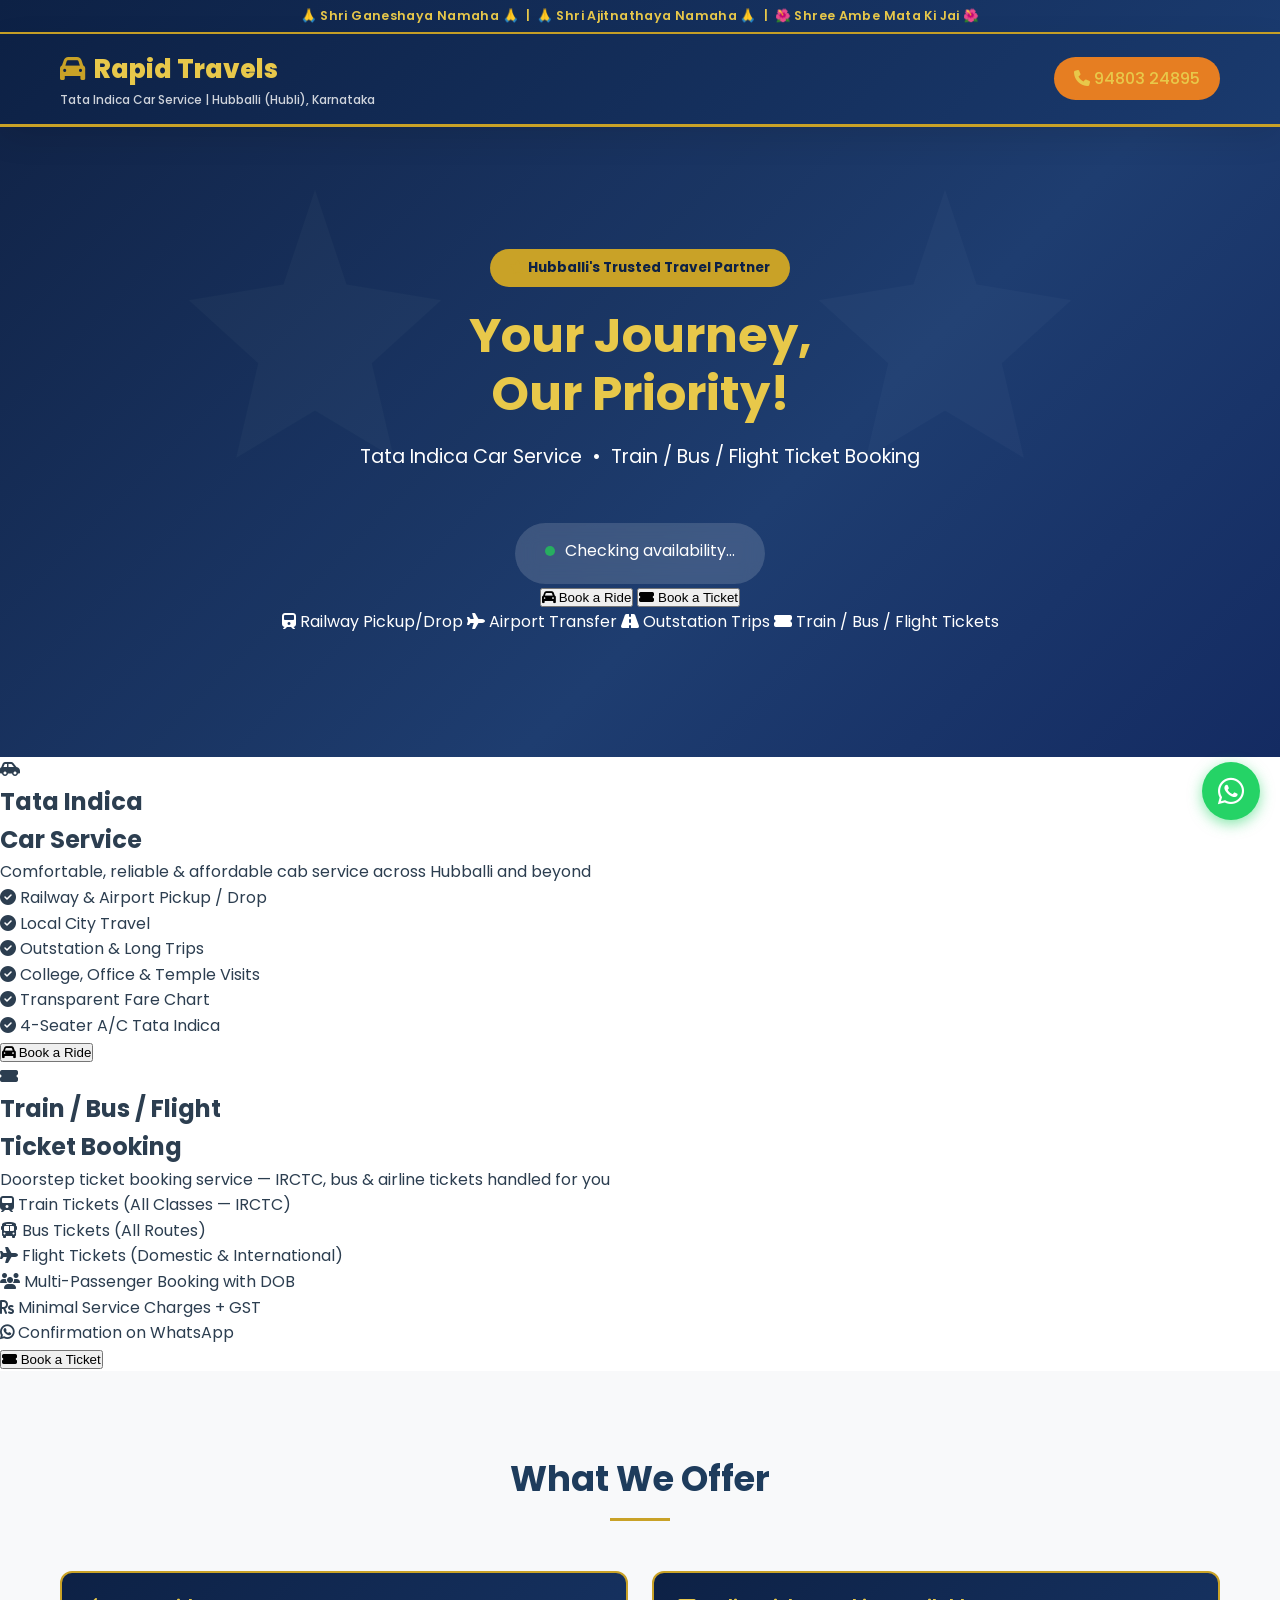
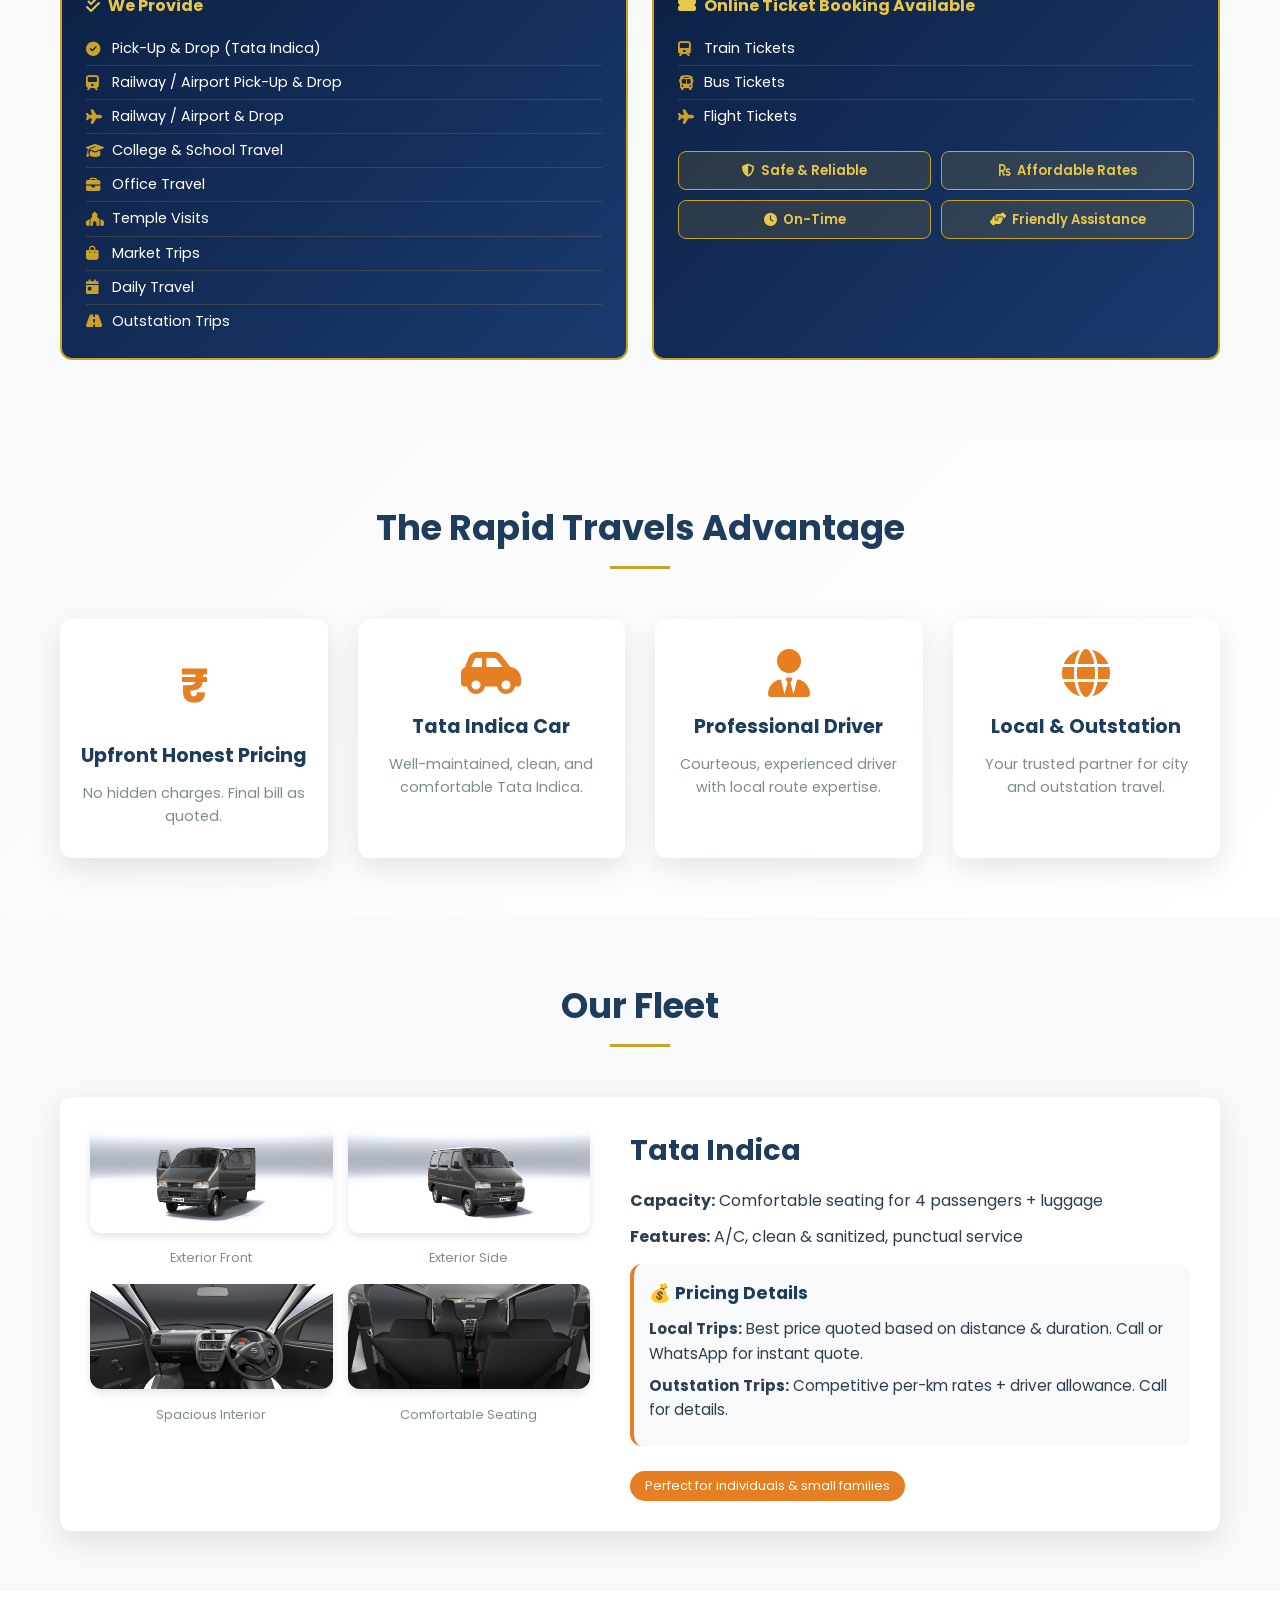
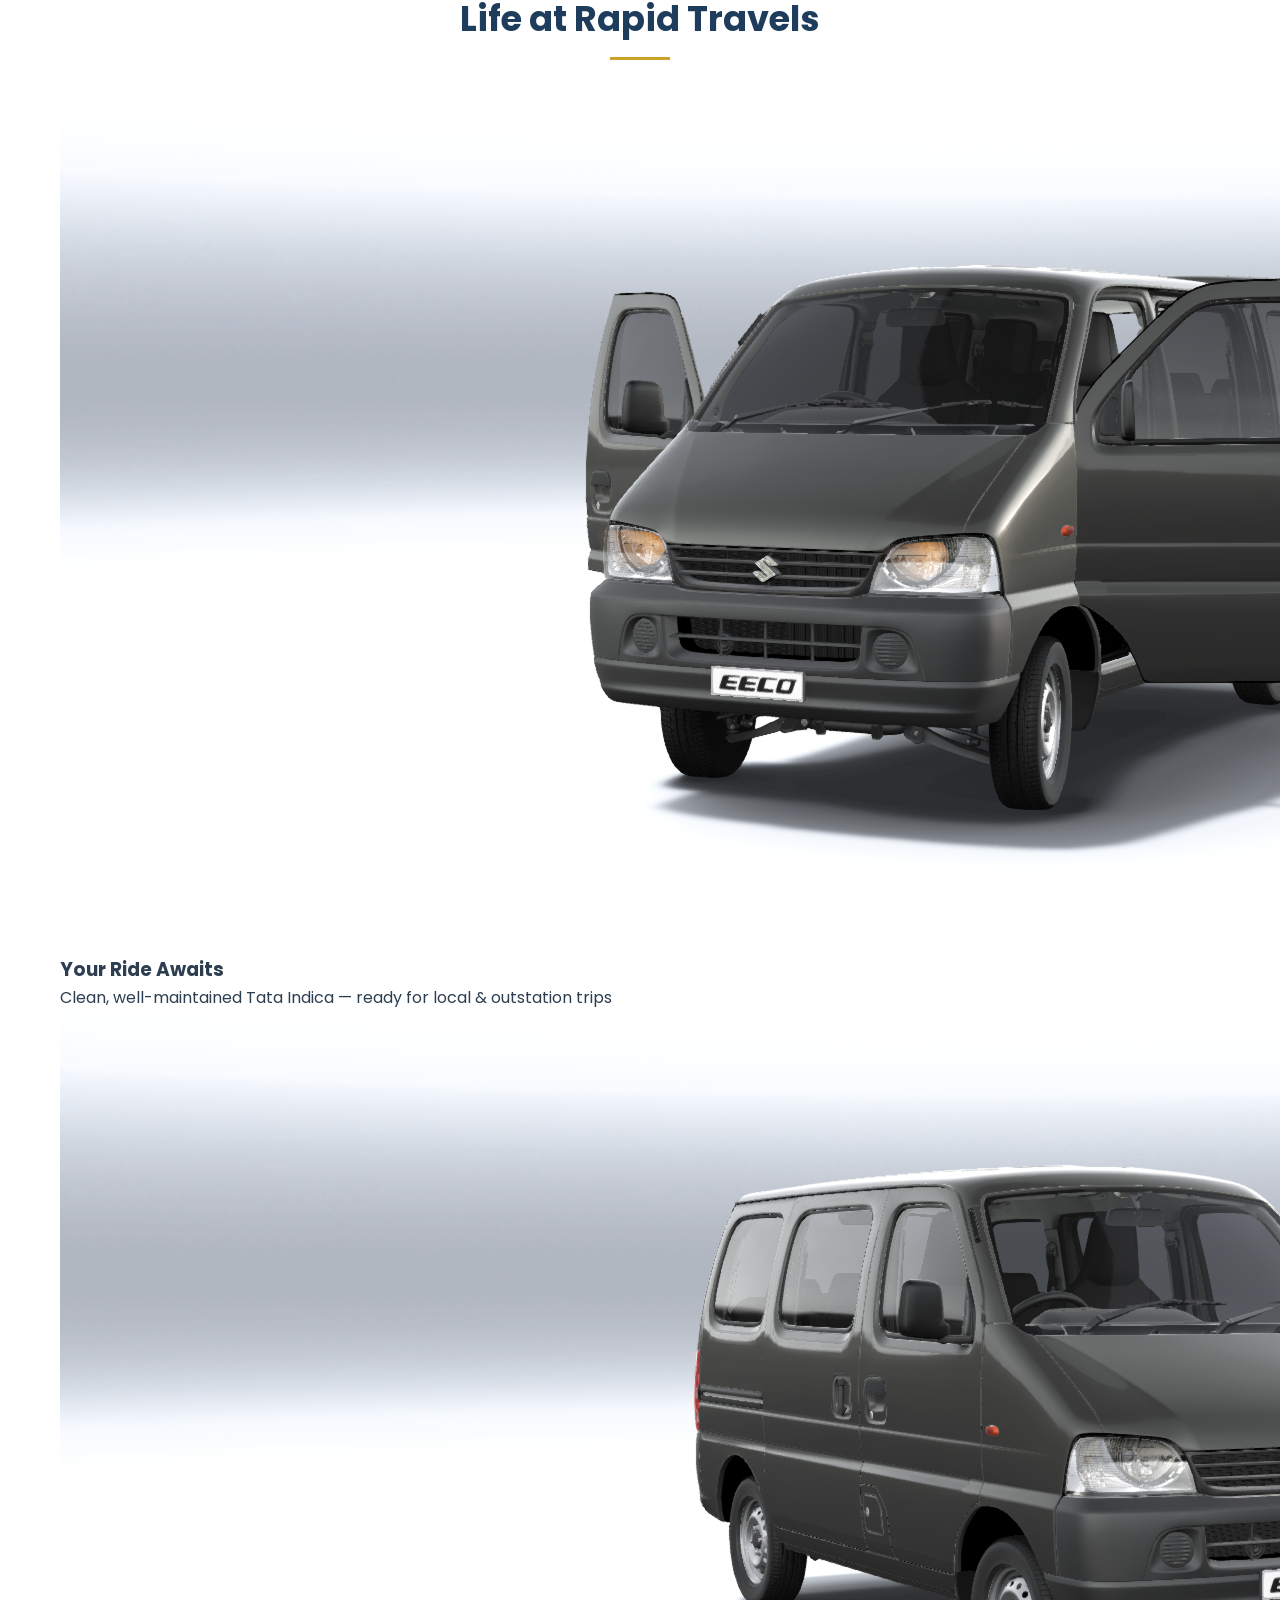
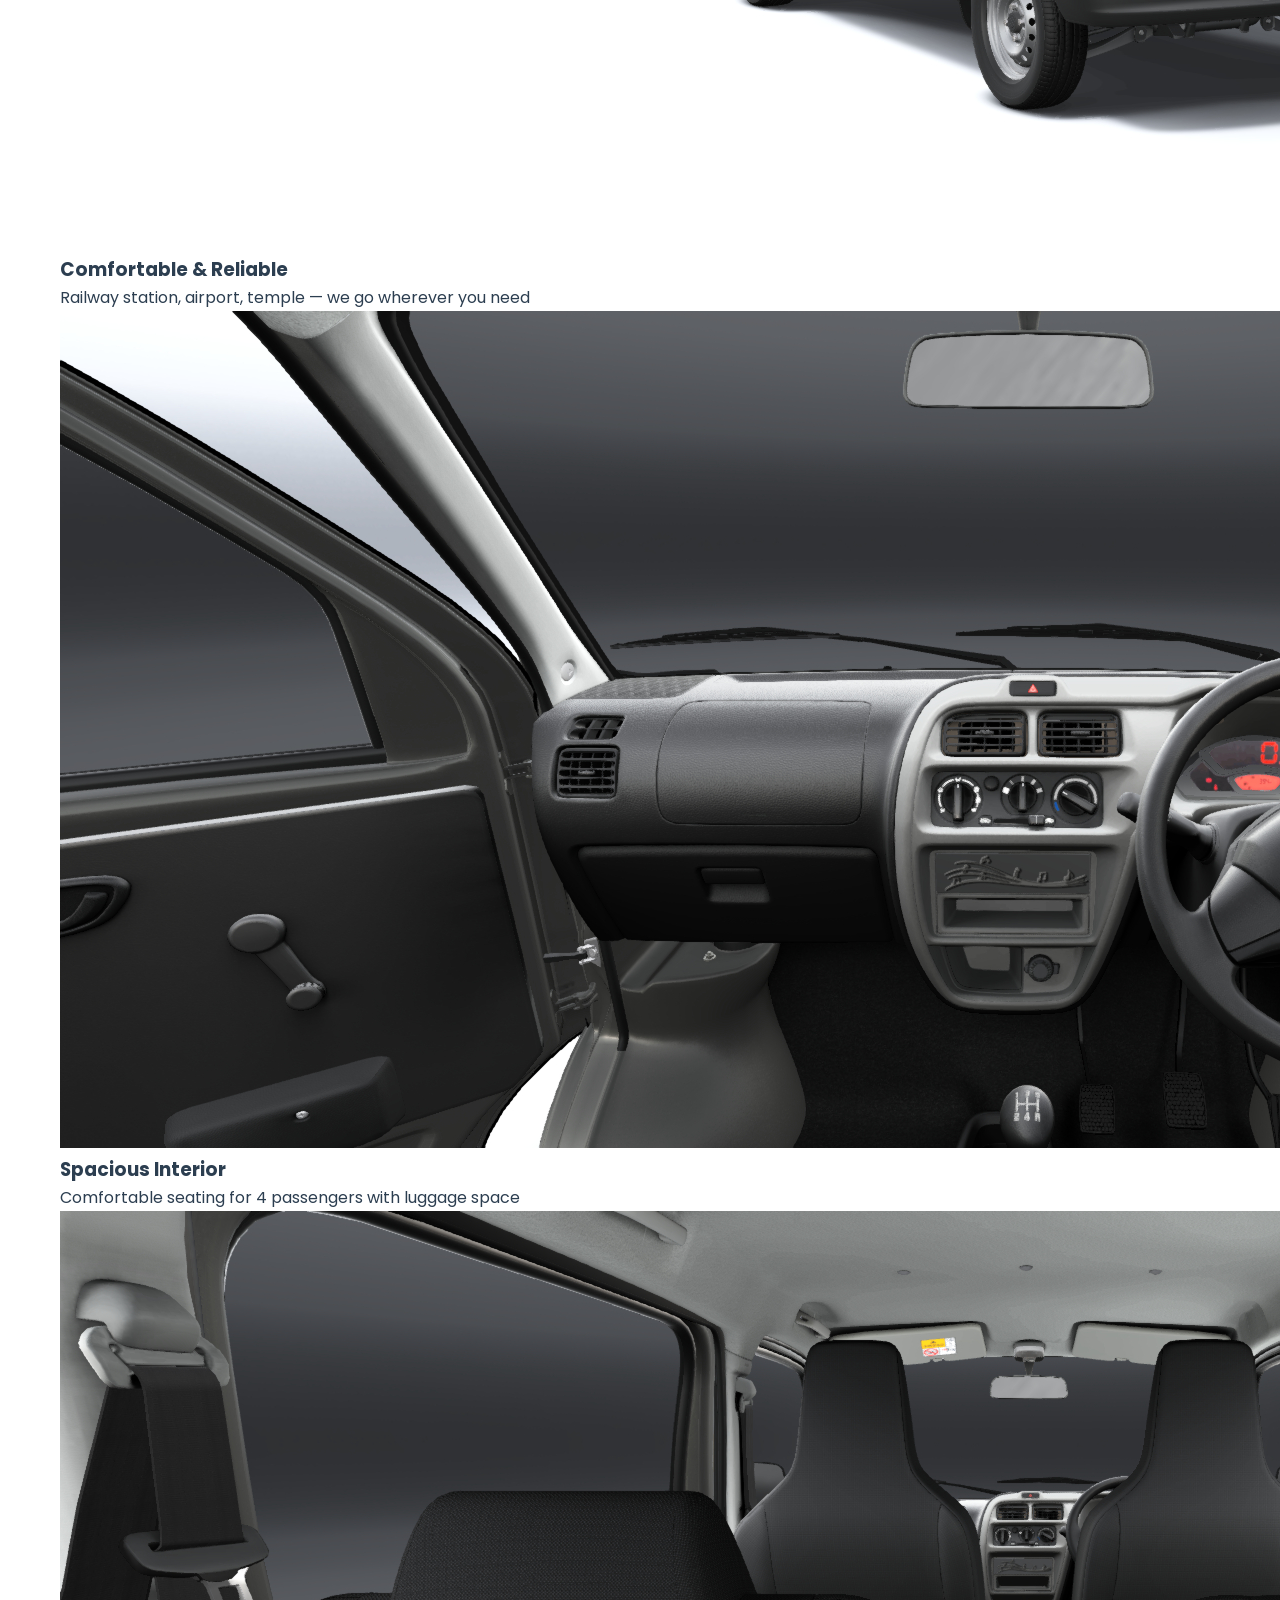
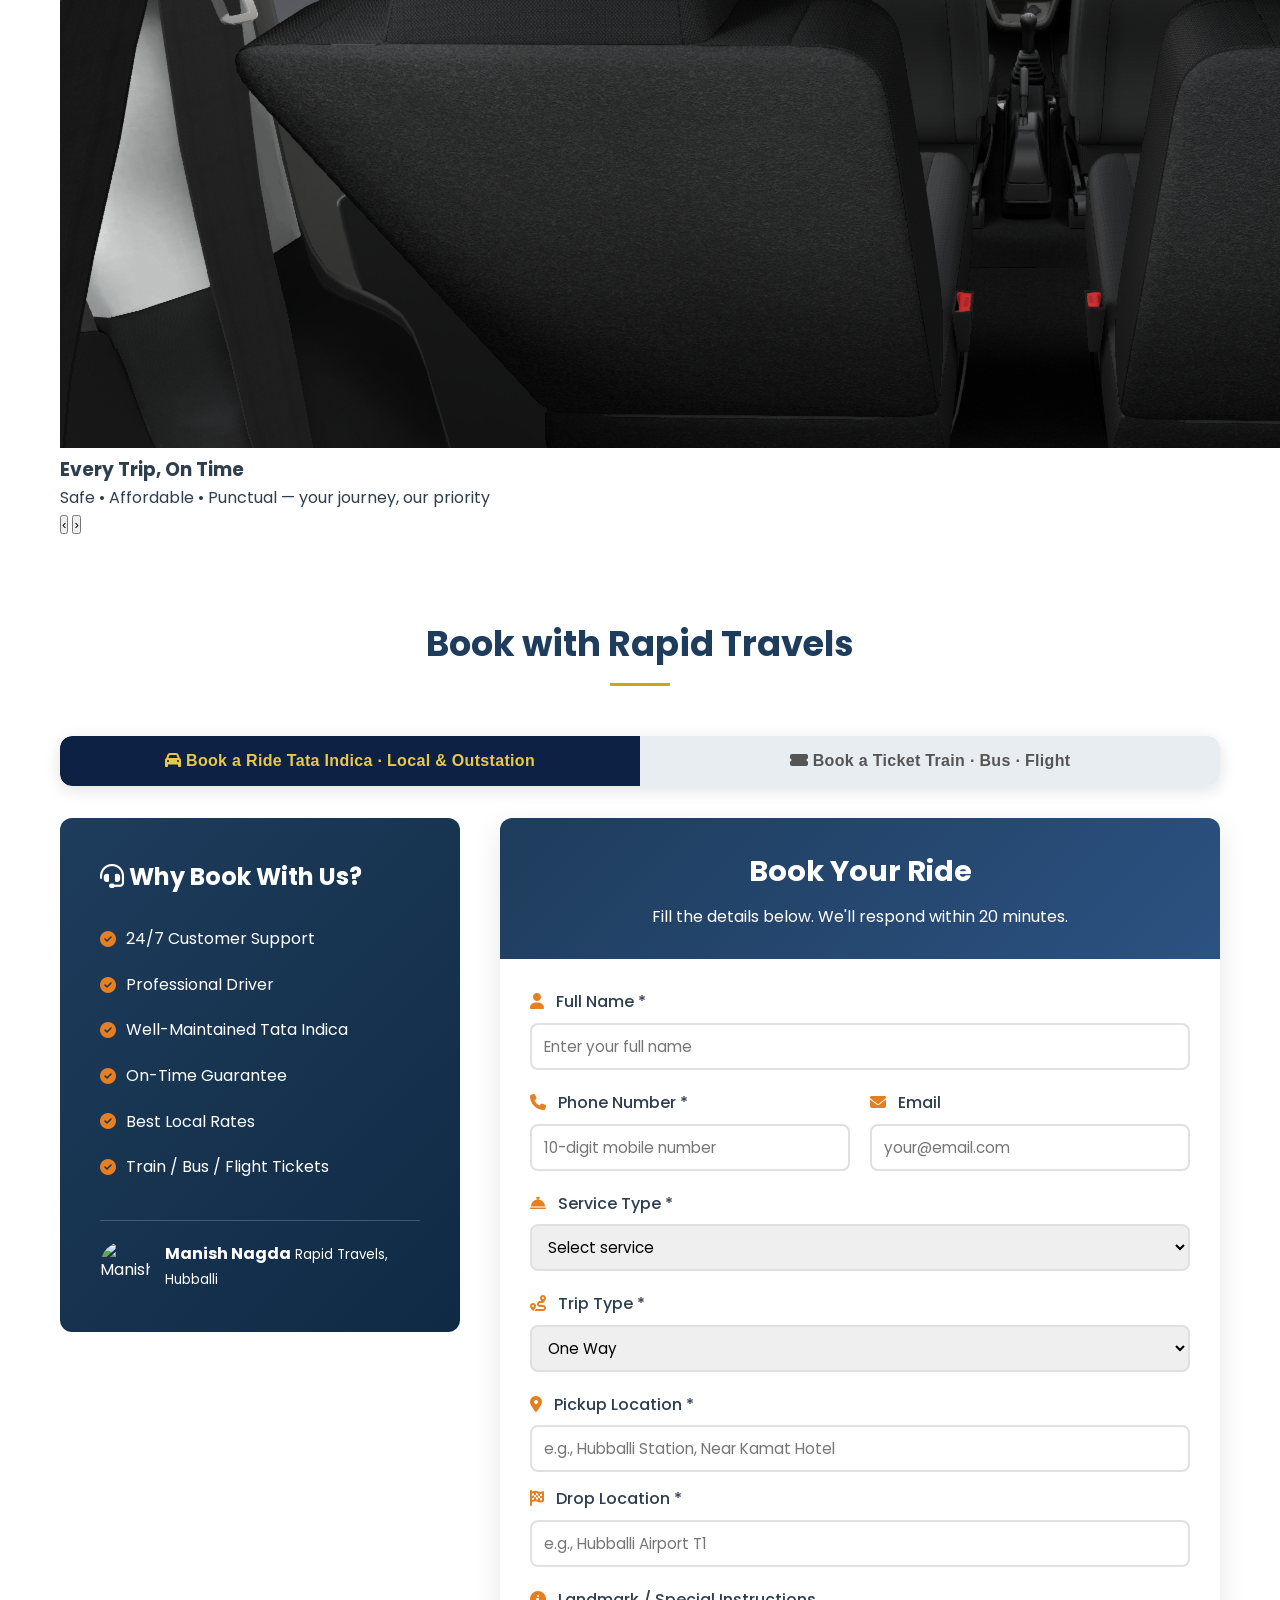
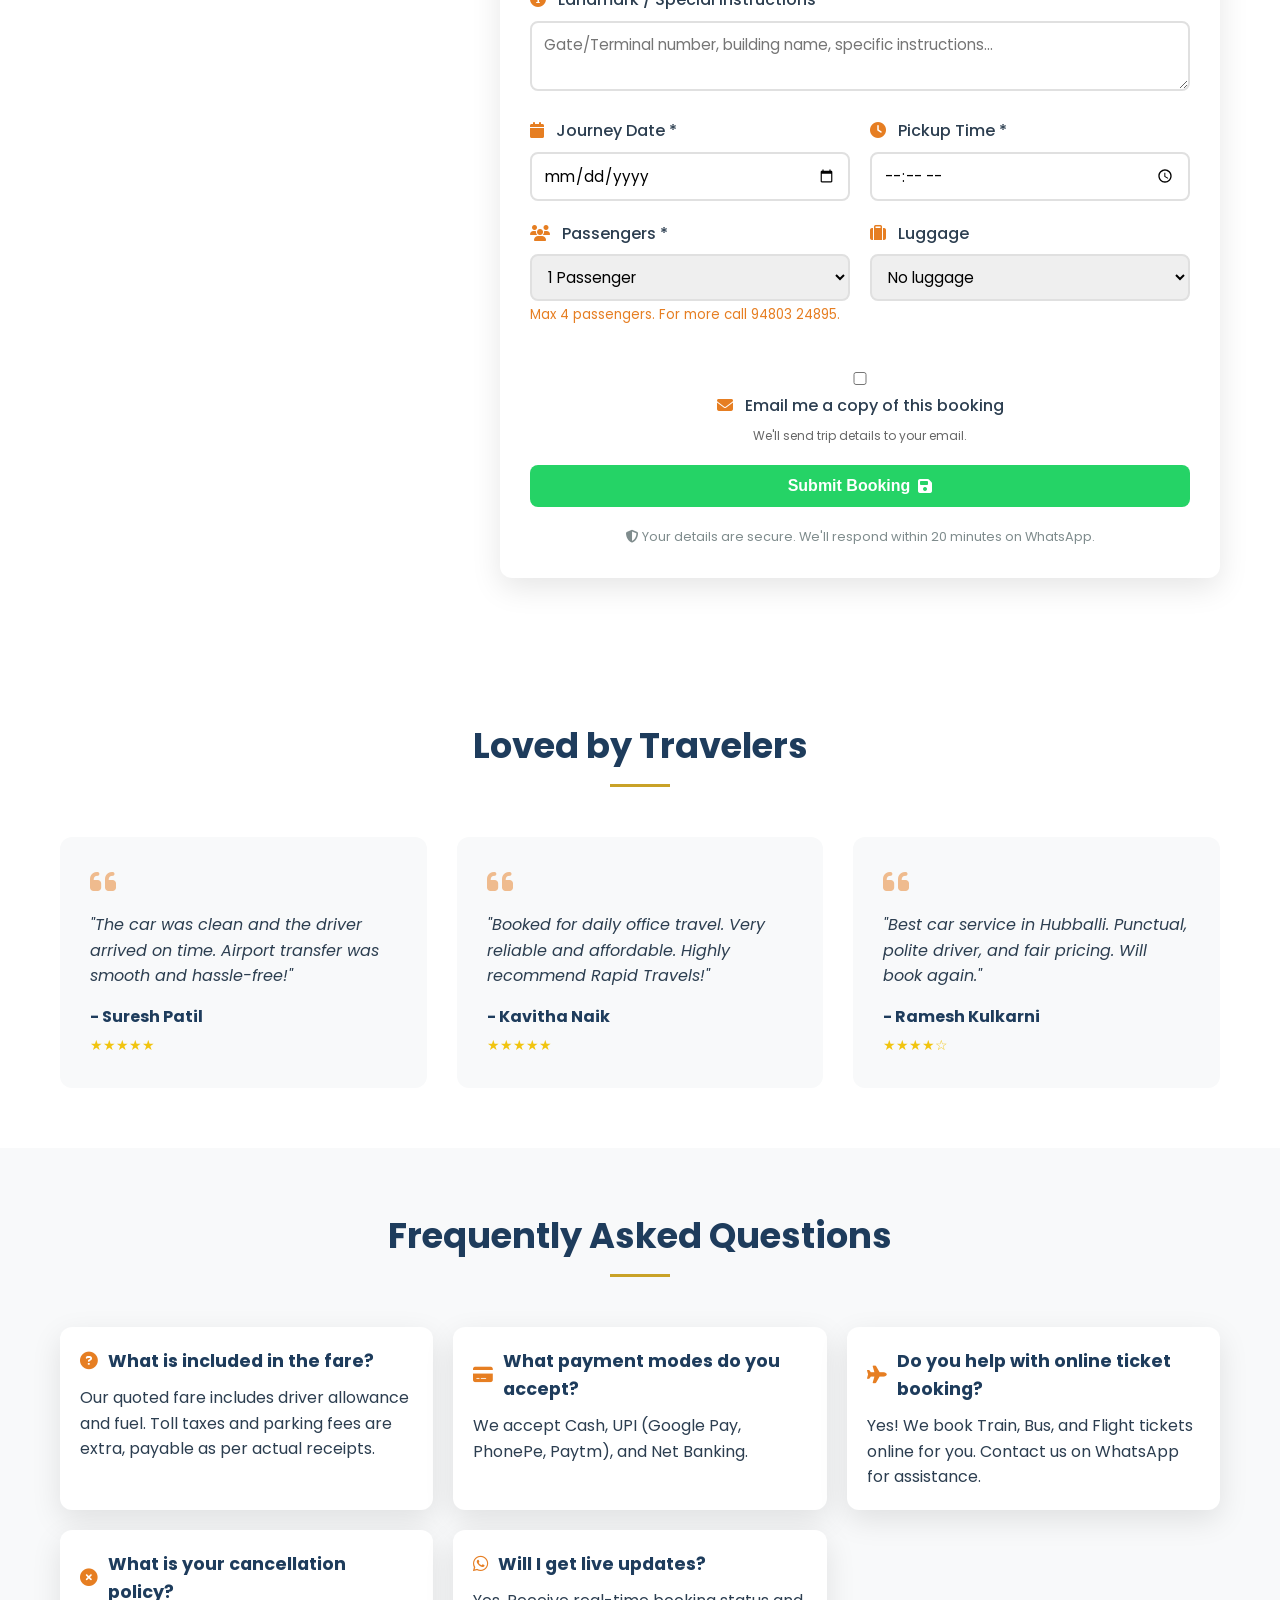
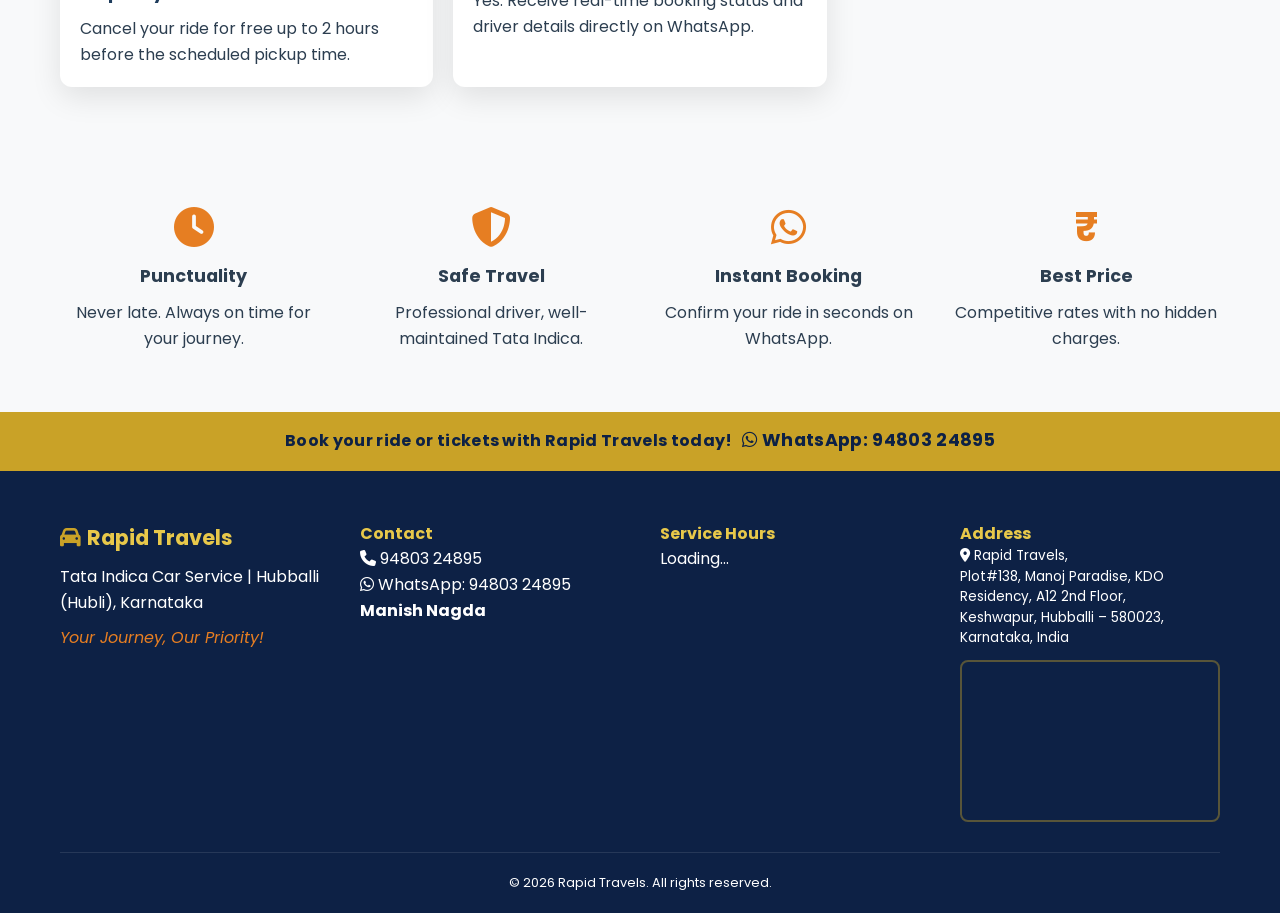
==== commit 736fd669: "Update index.html" ====
--- a/index.html
+++ b/index.html
@@ -6,16 +6,28 @@
     <title>Rapid Travels | Tata Indica Car Service & Ticket Booking – Hubballi</title>
     <meta name="description" content="Rapid Travels – Hubballi (Hubli) Tata Indica cab service for airport pickup, railway station transfer, outstation trips, daily travel & online train/bus/flight ticket booking. Call 94803 24895.">
 
-    <!-- Open Graph / Social Share -->
+    <!-- Open Graph / Social Share (WhatsApp, Facebook, etc.) -->
+    <!-- IMPORTANT: Replace YOUR_DOMAIN below with your actual deployed URL, e.g. https://rapidtravels.in -->
+    <meta property="og:site_name" content="Rapid Travels">
+    <meta property="og:type" content="website">
+    <meta property="og:url" content="https://YOUR_DOMAIN/index.html">
     <meta property="og:title" content="Rapid Travels | Tata Indica Car Service & Ticket Booking – Hubballi">
-    <meta property="og:description" content="Your Journey, Our Priority! Reliable Tata Indica car service for airport, railway, outstation & daily travel in Hubballi (Hubli), Karnataka.">
-    <meta property="og:image" content="Rapid-Travels.jpg">
-    <meta property="og:type" content="website">
+    <meta property="og:description" content="Your Journey, Our Priority! Reliable Tata Indica car service for airport, railway, outstation & daily travel in Hubballi (Hubli), Karnataka. Call 94803 24895.">
+    <meta property="og:image" content="https://YOUR_DOMAIN/Rapid-Travels.jpg">
+    <meta property="og:image:width" content="1200">
+    <meta property="og:image:height" content="630">
+    <meta property="og:image:alt" content="Rapid Travels – Tata Indica Car Service, Hubballi">
     <meta name="twitter:card" content="summary_large_image">
     <meta name="twitter:title" content="Rapid Travels | Tata Indica Car Service – Hubballi">
-    <meta name="twitter:description" content="Your Journey, Our Priority! Reliable Tata Indica car service in Hubballi.">
-
-    <link rel="icon" type="image/x-icon" href="favicon.ico">
+    <meta name="twitter:description" content="Your Journey, Our Priority! Reliable Tata Indica car service in Hubballi. Call 94803 24895.">
+    <meta name="twitter:image" content="https://YOUR_DOMAIN/Rapid-Travels.jpg">
+
+    <!-- Favicon -->
+    <link rel="icon" type="image/svg+xml" href="favicon.svg">
+    <link rel="icon" type="image/png" sizes="32x32" href="favicon-32x32.png">
+    <link rel="icon" type="image/png" sizes="16x16" href="favicon-16x16.png">
+    <link rel="apple-touch-icon" sizes="180x180" href="apple-touch-icon.png">
+    <link rel="manifest" href="site.webmanifest">
 
     <!-- Schema.org LocalBusiness -->
     <script type="application/ld+json">
@@ -212,12 +224,65 @@
 <section class="hero">
     <div class="hero-overlay"></div>
     <div class="container hero-content">
-        <div class="hero-badge animate-fade-down"><i class="fas fa-car"></i> Tata Indica Car Service</div>
+        <div class="hero-badge animate-fade-down"><i class="fas fa-star" style="color:#c9a227;"></i> Hubballi's Trusted Travel Partner</div>
         <h1 class="animate-fade-up">Your Journey,<br>Our Priority!</h1>
-        <p class="animate-fade-up delay-1">Safe &bull; Reliable &bull; Affordable &bull; On-Time</p>
+        <p class="animate-fade-up delay-1">Tata Indica Car Service &nbsp;&bull;&nbsp; Train / Bus / Flight Ticket Booking</p>
         <div class="status-card animate-fade-up delay-2" id="statusCard">
             <div class="status-indicator"><span class="status-dot" id="statusDot"></span><span id="statusText">Checking availability...</span></div>
             <div id="hoursText" class="hours-text"></div>
+        </div>
+        <!-- V1: Dual CTA -->
+        <div class="hero-cta-duo animate-fade-up delay-2">
+            <button class="hero-cta hero-cta-ride" onclick="document.getElementById('booking').scrollIntoView({behavior:'smooth'});setTimeout(()=>switchBookingTab('ride'),400);">
+                <i class="fas fa-car"></i> Book a Ride
+            </button>
+            <button class="hero-cta hero-cta-ticket" onclick="document.getElementById('booking').scrollIntoView({behavior:'smooth'});setTimeout(()=>switchBookingTab('ticket'),400);">
+                <i class="fas fa-ticket-alt"></i> Book a Ticket
+            </button>
+        </div>
+        <div class="hero-service-pills animate-fade-up delay-2">
+            <span class="hero-pill"><i class="fas fa-train"></i> Railway Pickup/Drop</span>
+            <span class="hero-pill"><i class="fas fa-plane"></i> Airport Transfer</span>
+            <span class="hero-pill"><i class="fas fa-road"></i> Outstation Trips</span>
+            <span class="hero-pill"><i class="fas fa-ticket-alt"></i> Train / Bus / Flight Tickets</span>
+        </div>
+    </div>
+</section>
+
+<!-- V1: Dual Service Strip -->
+<section class="dual-service">
+    <div class="dual-service-grid">
+        <div class="ds-card ds-card-ride">
+            <div class="ds-icon"><i class="fas fa-car-side"></i></div>
+            <h2>Tata Indica<br>Car Service</h2>
+            <p class="ds-subtitle">Comfortable, reliable & affordable cab service across Hubballi and beyond</p>
+            <ul class="ds-list">
+                <li><i class="fas fa-check-circle"></i> Railway &amp; Airport Pickup / Drop</li>
+                <li><i class="fas fa-check-circle"></i> Local City Travel</li>
+                <li><i class="fas fa-check-circle"></i> Outstation &amp; Long Trips</li>
+                <li><i class="fas fa-check-circle"></i> College, Office &amp; Temple Visits</li>
+                <li><i class="fas fa-check-circle"></i> Transparent Fare Chart</li>
+                <li><i class="fas fa-check-circle"></i> 4-Seater A/C Tata Indica</li>
+            </ul>
+            <button class="ds-cta" onclick="document.getElementById('booking').scrollIntoView({behavior:'smooth'});setTimeout(()=>switchBookingTab('ride'),400);">
+                <i class="fas fa-car"></i> Book a Ride
+            </button>
+        </div>
+        <div class="ds-card ds-card-ticket">
+            <div class="ds-icon"><i class="fas fa-ticket-alt"></i></div>
+            <h2>Train / Bus / Flight<br>Ticket Booking</h2>
+            <p class="ds-subtitle">Doorstep ticket booking service — IRCTC, bus &amp; airline tickets handled for you</p>
+            <ul class="ds-list">
+                <li><i class="fas fa-train"></i> Train Tickets (All Classes — IRCTC)</li>
+                <li><i class="fas fa-bus"></i> Bus Tickets (All Routes)</li>
+                <li><i class="fas fa-plane"></i> Flight Tickets (Domestic &amp; International)</li>
+                <li><i class="fas fa-users"></i> Multi-Passenger Booking with DOB</li>
+                <li><i class="fas fa-rupee-sign"></i> Minimal Service Charges + GST</li>
+                <li><i class="fas fa-whatsapp fab"></i> Confirmation on WhatsApp</li>
+            </ul>
+            <button class="ds-cta" onclick="document.getElementById('booking').scrollIntoView({behavior:'smooth'});setTimeout(()=>switchBookingTab('ticket'),400);">
+                <i class="fas fa-ticket-alt"></i> Book a Ticket
+            </button>
         </div>
     </div>
 </section>
@@ -319,18 +384,65 @@
     </div>
 </section>
 
+<!-- V1: Image Carousel -->
+<section class="carousel-section">
+    <div class="container">
+        <h2 class="section-title">Life at Rapid Travels</h2>
+        <div class="carousel-wrap">
+            <div class="carousel-track" id="carouselTrack">
+                <div class="carousel-slide">
+                    <img src="assets/images/exterior.jpeg" alt="Tata Indica — Rapid Travels, Hubballi" loading="lazy">
+                    <div class="slide-caption">
+                        <h3>Your Ride Awaits</h3>
+                        <p>Clean, well-maintained Tata Indica — ready for local &amp; outstation trips</p>
+                    </div>
+                </div>
+                <div class="carousel-slide">
+                    <img src="assets/images/exterior-1.jpeg" alt="Tata Indica Exterior" loading="lazy">
+                    <div class="slide-caption">
+                        <h3>Comfortable &amp; Reliable</h3>
+                        <p>Railway station, airport, temple — we go wherever you need</p>
+                    </div>
+                </div>
+                <div class="carousel-slide">
+                    <img src="assets/images/interior.jpeg" alt="Tata Indica Spacious Interior" loading="lazy">
+                    <div class="slide-caption">
+                        <h3>Spacious Interior</h3>
+                        <p>Comfortable seating for 4 passengers with luggage space</p>
+                    </div>
+                </div>
+                <div class="carousel-slide">
+                    <img src="assets/images/interior-1.jpeg" alt="Comfortable Seating" loading="lazy">
+                    <div class="slide-caption">
+                        <h3>Every Trip, On Time</h3>
+                        <p>Safe &bull; Affordable &bull; Punctual — your journey, our priority</p>
+                    </div>
+                </div>
+                <!-- Gemini AI images — drop in here as slides when ready -->
+                <!-- <div class="carousel-slide"><img src="assets/images/airport-drop.jpg" alt="Airport Transfer"><div class="slide-caption"><h3>Airport Transfer</h3><p>Hubballi Airport pickup &amp; drop — always on schedule</p></div></div> -->
+                <!-- <div class="carousel-slide"><img src="assets/images/ticket-booking.jpg" alt="Ticket Booking Service"><div class="slide-caption"><h3>Ticket Booking at Your Doorstep</h3><p>Train, Bus &amp; Flight tickets — handled by Manish for you</p></div></div> -->
+            </div>
+            <button class="carousel-btn prev" onclick="carouselMove(-1)" aria-label="Previous">&#8249;</button>
+            <button class="carousel-btn next" onclick="carouselMove(1)"  aria-label="Next">&#8250;</button>
+        </div>
+        <div class="carousel-dots" id="carouselDots"></div>
+    </div>
+</section>
+
 <!-- Combined Booking Section (Tabbed) -->
 <section class="booking" id="booking">
     <div class="container">
         <h2 class="section-title">Book with Rapid Travels</h2>
 
-        <!-- Tab Switcher -->
+        <!-- V1: Enhanced Tab Switcher -->
         <div class="booking-tabs">
             <button class="booking-tab active" id="tab-ride" onclick="switchBookingTab('ride')">
-                🚗 Book a Ride
+                <i class="fas fa-car"></i> Book a Ride
+                <span class="tab-sub">Tata Indica · Local &amp; Outstation</span>
             </button>
             <button class="booking-tab" id="tab-ticket" onclick="switchBookingTab('ticket')">
-                🎫 Book a Ticket
+                <i class="fas fa-ticket-alt"></i> Book a Ticket
+                <span class="tab-sub">Train · Bus · Flight</span>
             </button>
         </div>
 
@@ -391,6 +503,7 @@
                         </select>
                     </div>
                     <div class="form-group"><label><i class="fas fa-map-marker-alt"></i> Pickup Location *</label><input type="text" id="pickup" required placeholder="e.g., Hubballi Station, Near Kamat Hotel"></div>
+                    <div id="fare-quick-picks" class="fare-quick-picks"></div>
                     <div class="form-group"><label><i class="fas fa-flag-checkered"></i> <span id="dropLabel">Drop Location *</span></label><input type="text" id="drop" required placeholder="e.g., Hubballi Airport T1"></div>
                     <div id="roundTripFields" style="display:none;">
                         <div class="form-row">
@@ -477,11 +590,11 @@
                     <div class="form-row">
                         <div class="form-group">
                             <label><i class="fas fa-map-marker-alt"></i> From *</label>
-                            <input type="text" id="tkt-from" placeholder="Origin city / station">
+                            <input type="text" id="tkt-from" placeholder="Station name or code" list="dl-stations" autocomplete="off">
                         </div>
                         <div class="form-group">
                             <label><i class="fas fa-flag-checkered"></i> To *</label>
-                            <input type="text" id="tkt-to" placeholder="Destination city / station">
+                            <input type="text" id="tkt-to" placeholder="Station name or code" list="dl-stations" autocomplete="off">
                         </div>
                     </div>
                     <div class="form-row">
@@ -507,16 +620,26 @@
                             <input type="tel" id="tkt-phone" placeholder="10-digit mobile">
                         </div>
                     </div>
+                    <div class="form-group" id="tkt-dob-p1-wrap" style="display:none;">
+                        <label><i class="fas fa-birthday-cake"></i> Passenger 1 Date of Birth *</label>
+                        <input type="date" id="tkt-dob-1" max="">
+                        <small style="color:#aaa;font-size:0.78rem;">Required for Train / Flight booking</small>
+                    </div>
                     <div id="tkt-extra-pax"></div>
 
                     <div class="form-group">
                         <label><i class="fas fa-info-circle"></i> Additional Notes</label>
                         <textarea id="tkt-notes" rows="2" placeholder="Train number, seat preference, any special requirement..."></textarea>
                     </div>
+                    <!-- Booking charges notice — updates based on ticket type -->
+                    <div id="tkt-charges-notice" style="background:rgba(201,162,39,0.12);border:1px solid rgba(201,162,39,0.35);border-radius:6px;padding:10px 14px;margin-bottom:12px;font-size:0.82rem;color:rgba(255,255,255,0.8);line-height:1.6;">
+                        <strong style="color:#c9a227;">ℹ️ Service Charges Applicable:</strong><br>
+                        <span id="tkt-charge-text">Train: ₹15 (Sleeper/2S) or ₹30 (AC classes) per ticket + 5% GST on service fee (IRCTC norms). Final charges confirmed on WhatsApp before booking.</span>
+                    </div>
                     <button class="ticket-submit-btn" onclick="sendTicketEnquiry()">
                         <i class="fab fa-whatsapp"></i> Send Enquiry via WhatsApp
                     </button>
-                    <p class="form-note" style="color:rgba(255,255,255,0.6);"><i class="fas fa-shield-alt"></i> We'll confirm availability and charges on WhatsApp.</p>
+                    <p class="form-note" style="color:rgba(255,255,255,0.6);"><i class="fas fa-shield-alt"></i> We'll confirm availability and charges on WhatsApp before booking.</p>
                 </div>
             </div>
         </div>
--- a/style.css
+++ b/style.css
@@ -169,5 +169,13 @@
 .age-red { background:#ffebee !important; }
 .age-red td { background:#ffebee !important; }
 
+/* ── Fare quick-picks ── */
+.fare-quick-picks { margin:-6px 0 10px; min-height:0; }
+.fare-picks-label { font-size:0.8rem; color:#888; margin-bottom:6px; }
+.fare-pick-btn { display:inline-flex; align-items:center; gap:6px; margin:3px 4px 3px 0; padding:5px 12px; background:#f0f4ff; border:1.5px solid #1a3a6e; border-radius:20px; font-size:0.82rem; cursor:pointer; color:#0d2145; transition:all 0.2s; }
+.fare-pick-btn:hover { background:#0d2145; color:#fff; }
+.fare-badge { background:#c9a227; color:#0d2145; border-radius:10px; padding:1px 7px; font-weight:700; font-size:0.78rem; }
+.fare-pick-btn:hover .fare-badge { background:#fff; }
+
 /* ── Footer map ── */
 .footer-map { margin-top:12px; border-radius:8px; overflow:hidden; border:2px solid rgba(201,162,39,0.4); }
